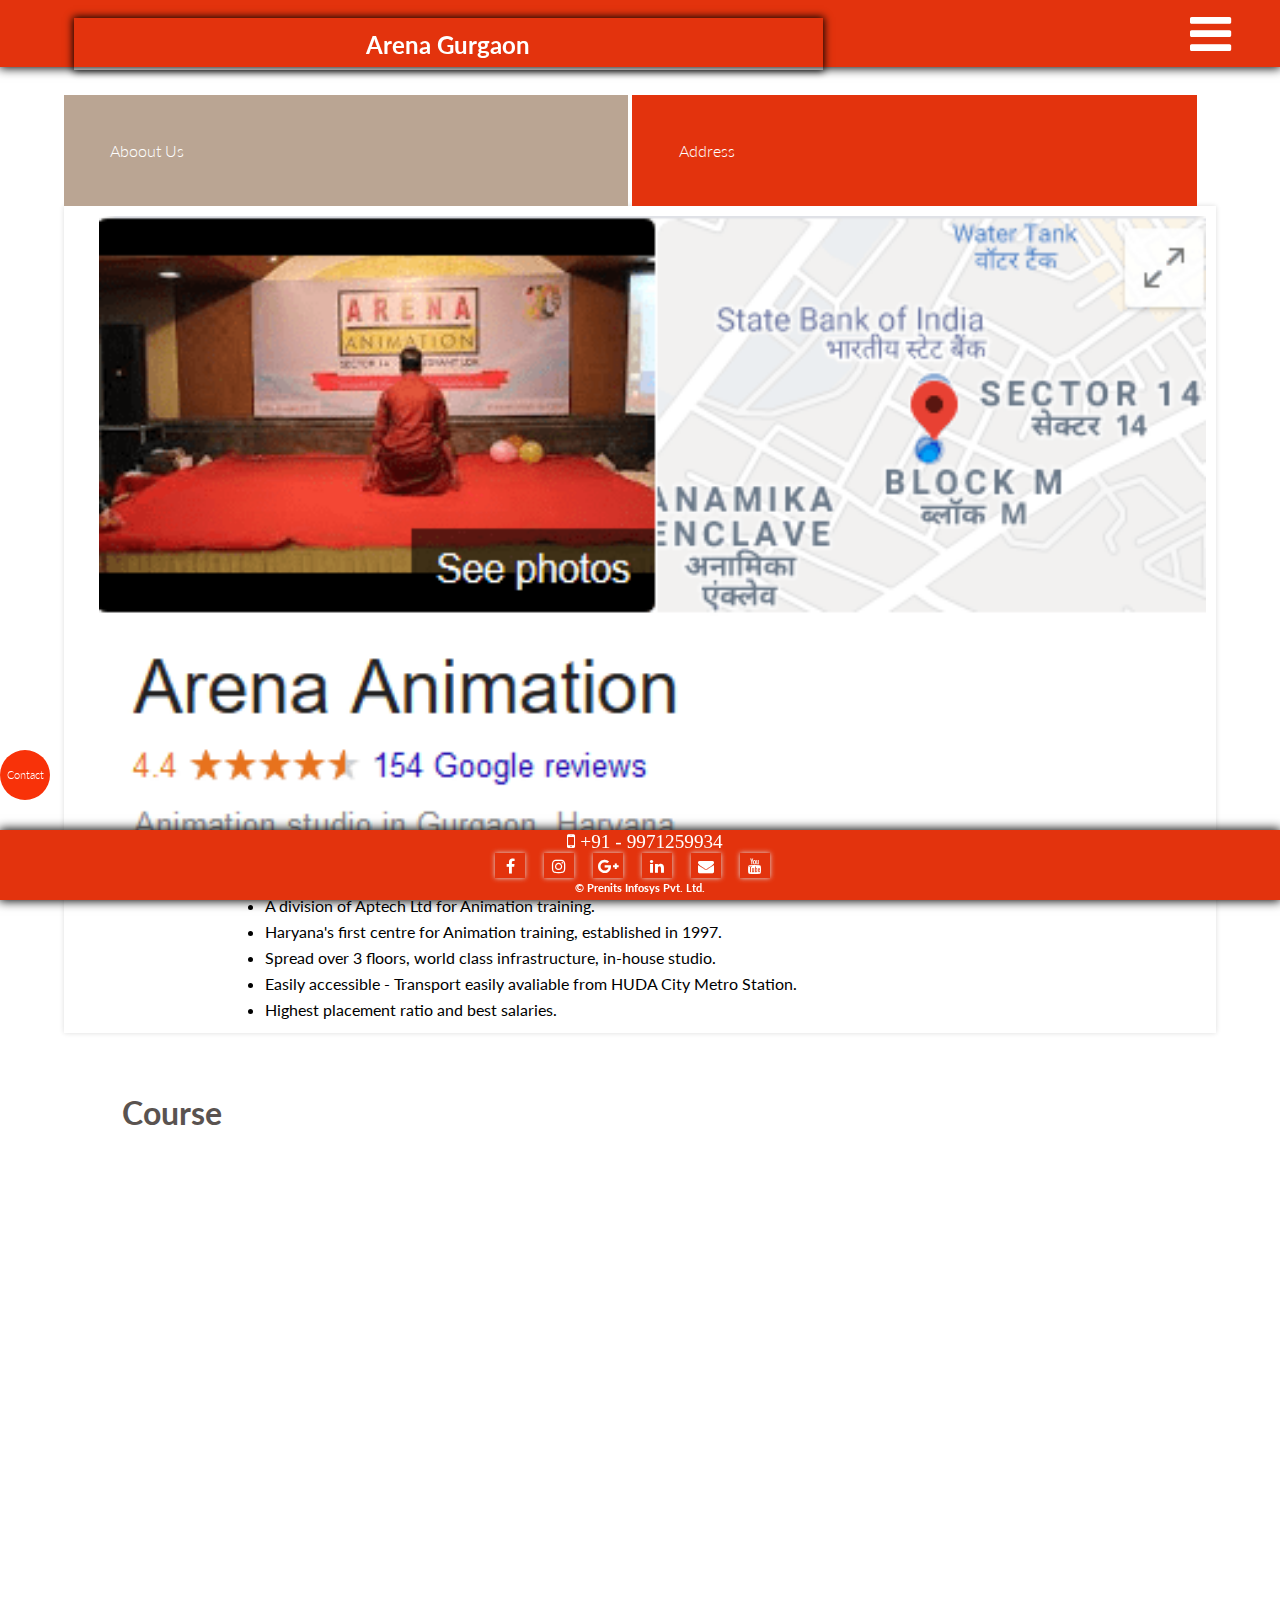
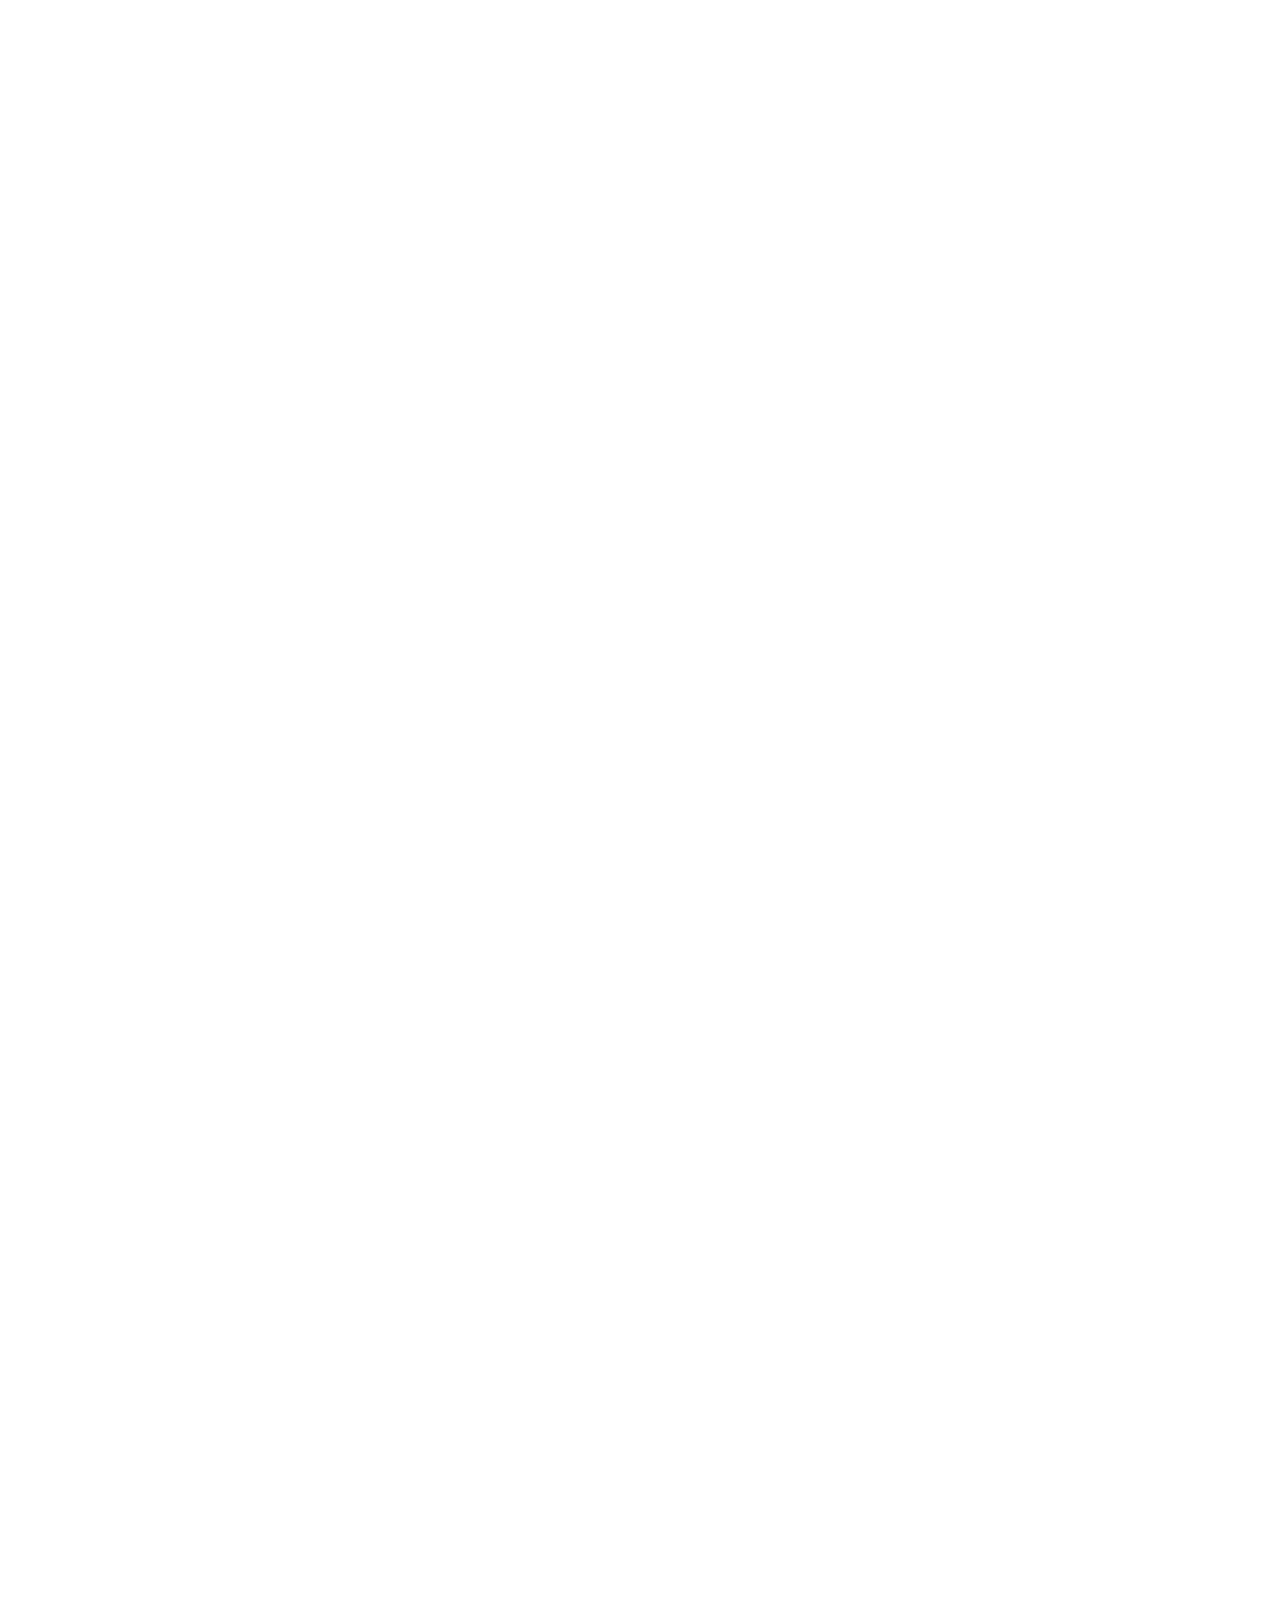
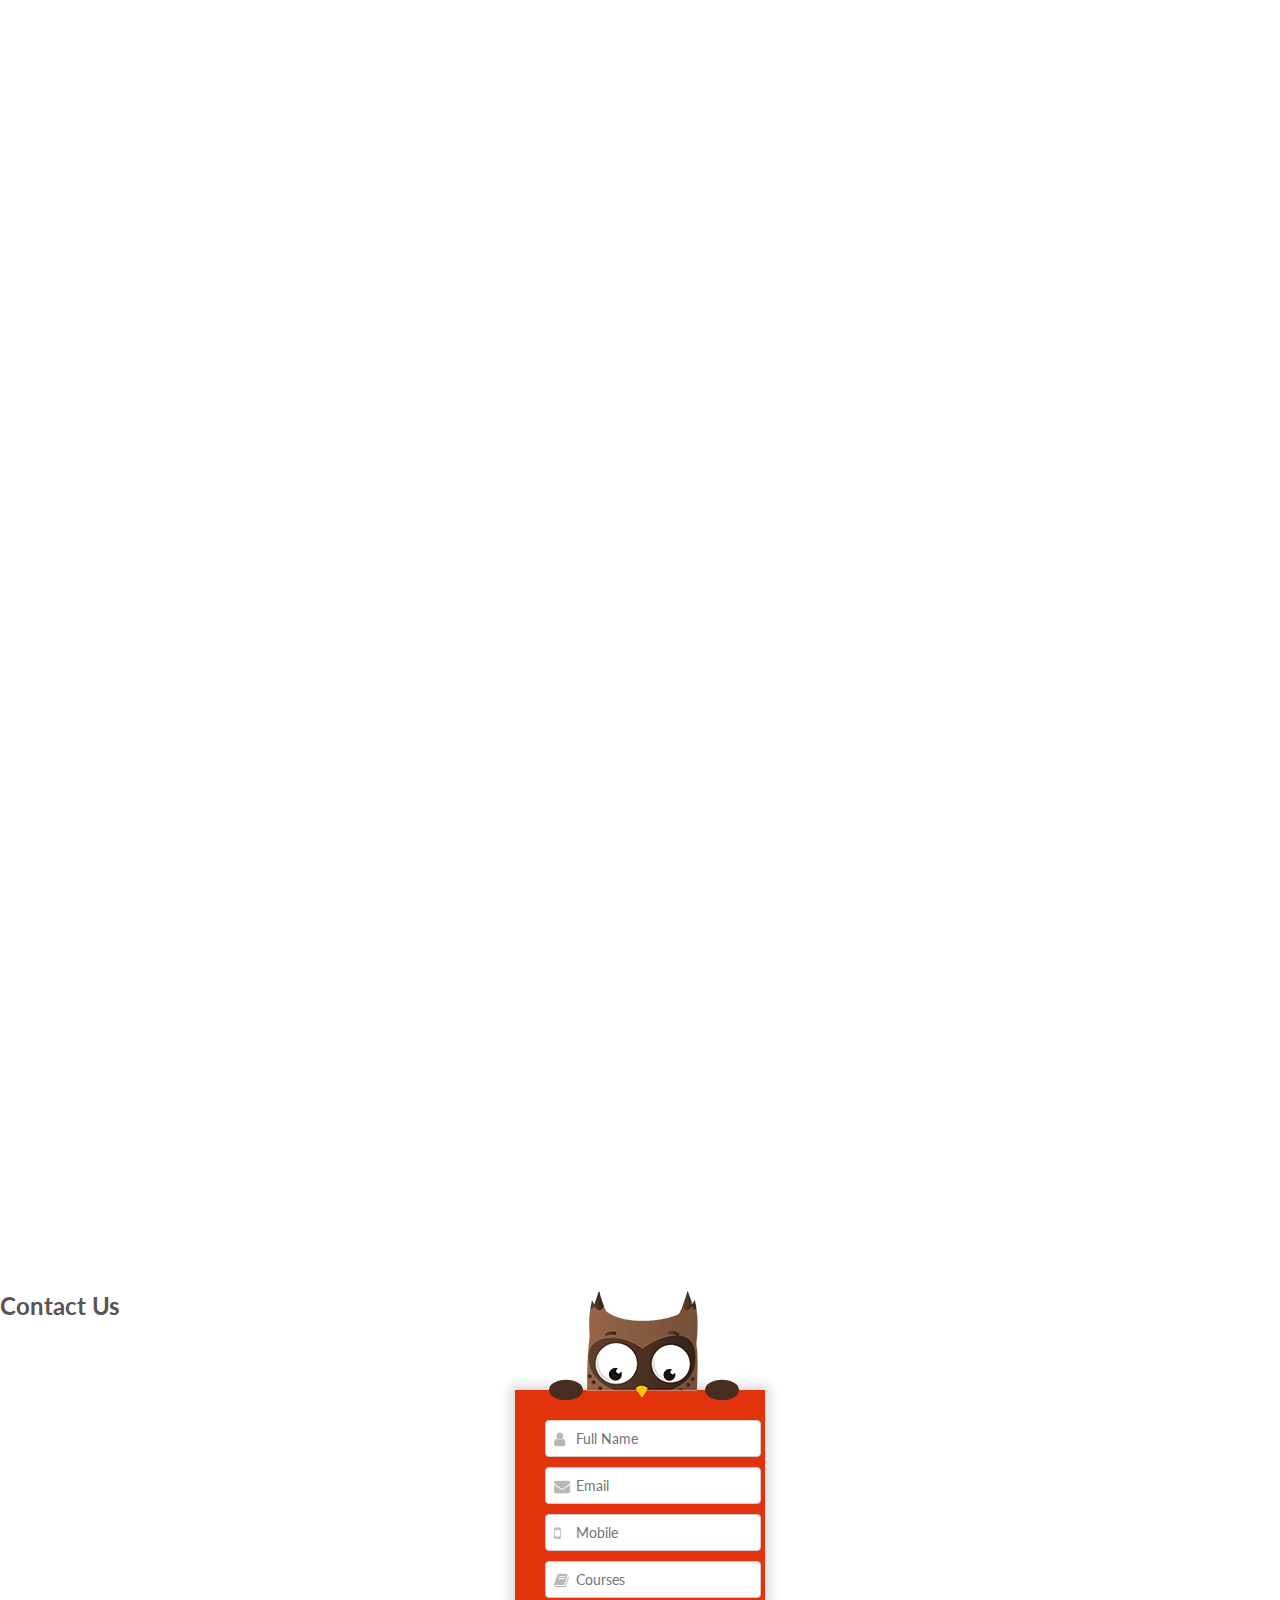
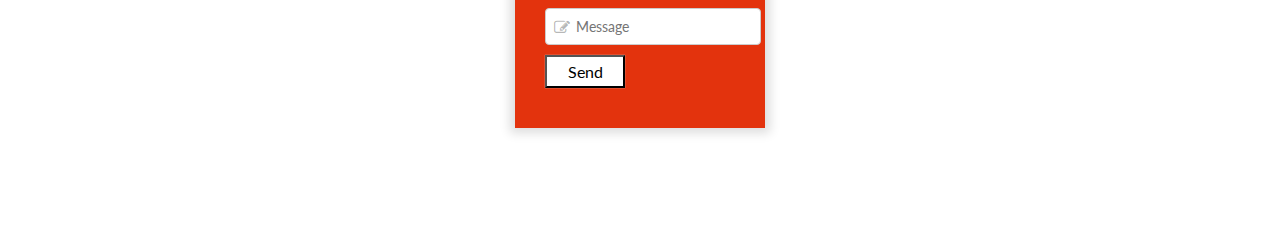
==== gurgaon.html @ 12fbbaf8 "Add website file" ====
<!DOCTYPE html>
<html lang="en" class="no-js">
	<head>
		<meta charset="UTF-8" />
		<meta http-equiv="X-UA-Compatible" content="IE=edge"> 
        <meta name="theme-color" content="f83209">
		<meta name="viewport" content="initial-scale=1.0, minimum-scale=1.0, maximum-scale=1.0, width=device-width, height=device-height, user-scalable=0 ,shrink-to-fit=no" />
<!--    <link rel="stylesheet" href="css/font-awesome.min.css" />-->
    
    <link href='https://fonts.googleapis.com/css?family=Roboto:100,300' rel='stylesheet' type='text/css'> 
		<title>Sector 14 - Arena Animation</title>
		<meta name="description" content="Arena Gurgaon and Sohna Road, prides itself on the quality and ratio of placements its students have achieved over the last 21 years."/>
		<meta name="keywords" content="3d animation courses Gurgaon, web designing institute, 3d animation, filmmaking, animation, web &amp; graphic designing, animation course institute in Gurgaon, Arena centres,animation gurgaon course, Web App" />
		<meta name="author" content="Arena Animation Gurgaon" />
		<link rel="shortcut icon" href="images/new-logo.jpg">
		<link rel="stylesheet" type="text/css" href="css/normalize.css" />
		<link rel="stylesheet" type="text/css" href="css/mob-component.css" />
    <link href="css/aos.css" rel="stylesheet">
    <link rel="stylesheet" href="css/mob-style.css" />
    <link rel="stylesheet" href="css/mob-swiper.min.css">
		<!-- csstransforms3d-shiv-cssclasses-prefixed-teststyles-testprop-testallprops-prefixes-domprefixes-load --> 
		<script async src="js/modernizr.custom.25376.js"></script>
<!-- Global site tag (gtag.js) - Google Analytics -->
<script async src="https://www.googletagmanager.com/gtag/js?id=UA-45527570-1"></script>
<script>
  window.dataLayer = window.dataLayer || [];
  function gtag(){dataLayer.push(arguments);}
  gtag('js', new Date());

  gtag('config', 'UA-45527570-1');
</script>


    </head>
	<body>
		<div id="perspective" class="perspective effect-moveleft">
			<div class="container">
				<div class="wrapper"><!-- wrapper needed for scroll -->				
					<div class="main clearfix">
<header style="background-color: #e3330d;">
    <div class="mltr">
        <div id="arena-logo">
            <!-- <img src="images/new-logo.jpg" alt="" /> -->
            <h2 onclick="window.location='index.html';">Arena Gurgaon</h2>
        </div>
        <div id="header-menu"><i class="fa fa-bars fa-3x" id="showMenu"></i></div>
    </div>
</header>
<br/> 
<br/> 
<br/> 
<br/> 
<br/> 
                      
<div class="mltr">
<input type="radio" name="tabs" id="about" checked />
<input type="radio" name="tabs" id="address" />
    
<label for="about" class="tabs-label" id="lbla">Aboout Us</label>
<label for="address" class="tabs-label" id="lbladd">Address</label>

<div class="tab-contents1">
        <figure>
            <img src="images/arena-14.png" alt="arena-14.png" />
        </figure>
        <h3>About us</h3>
        <ul style="margin-left: 15%; line-height: 26px;">
            <li>A division of Aptech Ltd for Animation training.</li>
            <li>Haryana's first centre for Animation training, established in 1997.</li>
            <li>Spread over 3 floors, world class infrastructure, in-house studio.</li>
            <li>Easily accessible - Transport easily avaliable from HUDA City Metro Station.</li>
            <li>Highest placement ratio and best salaries.</li>
        </ul>  
    <!-- <br/><br/><br/><br/><br/><br/><br/><br/><br/><br/><br/><br/> -->
</div>
<div class="tab-contents2">
      <p>M25, old dlf colony, sector 14, near by State Bank, Gurgaon - 122001</p><br/>
         <h3><a href="tel:9971259934"><i class="fa fa-mobile"> 8800538662, 9971259934</i></a><br/><br/>
    <a href="tel:01242303883"><i class="fa fa-phone"> 0124 - 2303883</i></a></h3><br/>
         <h3 style="font-size: 1em;"><a href="mailto:info@arenagurgaon.com"><i class="fa fa-envelope"></i>   info@arenagurgaon.com</a><br/><br/>
         <a href="mailto:gurgaon.arena@gmail.com"><i class="fa fa-envelope"></i>   gurgaon.arena@gmail.com</a>
         </h3><br/><br/>
        <figure>
            <img src="images/arena-14.png" alt="arena-14.png" />
        </figure>
    <!-- <br/><br/><br/><br/><br/><br/><br/><br/><br/><br/><br/><br/> -->
</div>
</div>
<br/><br/>
<div id="course" >
  <div class="mltr">
    <div class="mltr">
      <h1>Course</h1>
      
      <div class="course-box boxs" data-aos="fade-up">
        <div class="bbox">
            <span></span>
            <span></span>
            <span></span>
            <span></span>
          </div> <!-- Border Box -->
        <div class="mltr">
          <h2>Animation</h2><br/>
          <div class="swiper-container">
            <div class="swiper-wrapper">
              <div class="swiper-slide">
                <div class="course-box-content">
                  <img src="images/graphics&animation.gif" alt="graphics&animation.gif" />
                  
                </div>
              </div>
              <div class="swiper-slide">
                <div class="course-box-content">
                    <div class="sketchfab-embed-wrapper"><iframe width="100%" src="https://sketchfab.com/models/38f4adcb716b421a8beb3cd7192b92e9/embed" frameborder="0" allow="autoplay; fullscreen; vr" mozallowfullscreen="true" webkitallowfullscreen="true"></iframe>
                    </div>
                </div>
              </div>
              <div class="swiper-slide">
                <div class="course-box-content">
                    <iframe width="100%" src="https://www.youtube.com/embed/10PCzlbORN8" frameborder="0" allow="accelerometer; autoplay; encrypted-media; gyroscope; picture-in-picture" allowfullscreen></iframe>
                </div>
              </div>
              <div class="swiper-slide">
                <div class="course-box-content">
                    <iframe width="100%" src="https://www.youtube.com/embed/sdq_64NvoMo" frameborder="0" allow="accelerometer; autoplay; encrypted-media; gyroscope; picture-in-picture" allowfullscreen></iframe>
                </div>
              </div>
              <div class="swiper-slide">
                <div class="course-box-content">
                  <img src="images/3d1.png" alt="3d1.png" />
                </div>
              </div>
            </div>
            <!-- Add Pagination -->
            <div class="swiper-pagination"></div>
        </div>
        <p>These courses are for students who wish to enter the Animation industry, and for working people who want to change their field of work or to do better within the Animation industry.</p><br/><br/>
          <a href="http://arenagurgaon.com/best-animation-training-in-gurgaon/">Visit: Animation Prime</a><br/>
          <a href="http://arenagurgaon.com/best-animation-film-design-training-in-gurgaon/">Visit: Animation Film Design (AFD)</a>
        </div>
    </div> <!-- Course Box -->
      <div class="course-box boxs btn-1" data-aos="fade-up">

        <div class="mltr">
          <h2>VFX</h2><br/>          
          <div class="swiper-container">
            <div class="swiper-wrapper">
              <div class="swiper-slide">
                <div class="course-box-content">
                  <img src="images/vfx.gif" alt="vfx.gif" />
                  <p>Create high-quality visual effects (VFX) for films, TV, advertisements & games, with Arena VFX Pro.</p><br/>
                </div>
              </div>
              <div class="swiper-slide">
                <div class="course-box-content">
                    <iframe width="100%" src="https://www.youtube.com/embed/rLXf7DaAPDw" frameborder="0" allow="accelerometer; autoplay; encrypted-media; gyroscope; picture-in-picture" allowfullscreen></iframe>
                </div>
              </div>
              <div class="swiper-slide">
                <div class="course-box-content">
                    <iframe width="100%" src="https://www.youtube.com/embed/wu8YYJFZ7f4" frameborder="0" allow="accelerometer; autoplay; encrypted-media; gyroscope; picture-in-picture" allowfullscreen></iframe>
                </div>
              </div>
              <div class="swiper-slide">
                <div class="course-box-content">
                    <iframe width="100%" src="https://www.youtube.com/embed/i8nRWr1Sj4s" frameborder="0" allow="accelerometer; autoplay; encrypted-media; gyroscope; picture-in-picture" allowfullscreen></iframe>
                </div>
              </div>
              <div class="swiper-slide">
                <div class="course-box-content">
                  <img src="images/3d1.png" alt="3d1.png" />
                </div>
              </div>
            </div>
            <!-- Add Pagination -->
            <div class="swiper-pagination"></div>
        </div>
          <a href="http://arenagurgaon.com/best-vfx-training-in-gurgaon/">Visit: VFX Prime</a><br/>
          <a href="http://arenagurgaon.com/best-vfx-film-making-training-in-gurgaon/">Visit: VFX Film Making</a>
        </div>
      </div>
      <div class="course-box boxs" data-aos="fade-up">
        <div class="mltr">
          <h2>Graphics &amp; GWDD</h2><br/>
          <div class="swiper-container">
            <div class="swiper-wrapper">
              <div class="swiper-slide">
                <div class="course-box-content">
                  <img src="images/ui&ux.gif" alt="ui&ux.gif" />
                  <p>Become skilled at using Adobe Photoshop, CorelDraw, HTML5, CSS3, Dreamweaver & more! Build a career in web designing, graphics, or print & publishing.</p><br/>
                </div>
              </div>
              <div class="swiper-slide">
                <div class="course-box-content">
                    <iframe width="100%" src="https://www.youtube.com/embed/xdEb_F1L6TI" frameborder="0" allow="accelerometer; autoplay; encrypted-media; gyroscope; picture-in-picture" allowfullscreen></iframe>
                </div>
              </div>
              <div class="swiper-slide">
                <div class="course-box-content">
                    <iframe width="100%" src="https://www.youtube.com/embed/pBPMOHRwcGM" frameborder="0" allow="accelerometer; autoplay; encrypted-media; gyroscope; picture-in-picture" allowfullscreen></iframe>
                </div>
              </div>
            </div>
            <!-- Add Pagination -->
            <div class="swiper-pagination"></div>
        </div>
          <a href="http://arenagurgaon.com/best-web-design-development-training-in-gurgaon/">Visit: Graphics, Web Design & Development (GWDD)</a><br/>
          <a href="http://arenagurgaon.com/best-web-design-training-in-gurgaon/">Visit: Web design (WD)</a><br/>
          <a href="http://arenagurgaon.com/best-graphics-design-training-in-gurgaon/">Visit: Print & Publishing (PP)</a>
        </div>
      </div>
      <div class="course-box boxs" data-aos="fade-up">
        <div class="mltr">
          <h2>Digital Advertising</h2><br/>
          <img src="images/Digitial-marketing.gif" alt="Digitial-marketing.gif" />
          <p>We live in the digital age - when everything from shoes to books to banking is available online. We can access products, services & information from our computer or our tablet or even our mobile phone.</p><br/>
          <a href="http://arenagurgaon.com/best-digital-market-training-in-gurgaon/">Visit: Digital Advertising Design & Marketing</a>
        </div>
      </div>
    </div>
  </div>
</div>
<div id="placement" data-aos="fade-left" >
  <div class="mltr boxs">
    <div class="mltr">
      <h1>Placement</h1>
      <div class="swiper-container2">
    <div class="swiper-wrapper">
      <div class="swiper-slide" style="background-image:url('images/testo1.jpg')"></div>
      <div class="swiper-slide" style="background-image:url('images/testo2.jpg')"></div>
      <div class="swiper-slide" style="background-image:url('images/testo3.jpg')"></div>
      <div class="swiper-slide" style="background-image:url('images/testo4.jpg')"></div>
      <div class="swiper-slide" style="background-image:url('images/testo5.jpg')"></div>
      <div class="swiper-slide" style="background-image:url('images/testo6.jpg')"></div>
      <div class="swiper-slide" style="background-image:url('images/testo7.jpg')"></div>
      <div class="swiper-slide" style="background-image:url('images/testo8.jpg')"></div>
    </div>
    <!-- Add Pagination -->
    <div class="swiper-pagination"></div>
</div>
    </div>
  </div>
</div>
<br/><br/><br/><br/>
<div id="contact2">
    <h2><span style="float: left; ">Contact Us</span> </h2>
    <div class="owl">
    <div class="hand"></div>
    <div class="hand hand-r"></div>
    <div class="arms">
      <div class="arm"></div>
      <div class="arm arm-r"></div>
    </div>
    </div>
    <div class="form" style="background-color: #e3330d;">
    <div class="control">
      <label for="con-fullname" class="fa fa-user"></label>
      <input id="con-fullname" placeholder="Full Name" type="text"></input>
    </div>
    <div class="control">
      <label for="con-email" class="fa fa-envelope"></label>
      <input id="con-email" placeholder="Email" type="email"></input>
    </div>
    <div class="control">
      <label for="con-mobile" class="fa fa-mobile"></label>
      <input id="con-mobile" placeholder="Mobile" type="text"></input>
    </div>                    
    <div class="control">
      <label for="con-course" class="fa fa-book"></label>
      <input id="con-course" placeholder="Courses" type="text"></input>
    </div>
    <div class="control">
      <label for="con-message" class="fa fa-edit"></label>
      <input id="con-message" style="resize: vertical;" placeholder="Message" type="text"></input>
    </div>
    <div class="control">
    <button class="btn-default send" type="submit" style="margin: 0 auto;">Send</button>
    <div id="msg"></div>
    </div>
    </div>
</div>
<br/><br/><br/><br/><br/><br/>
<div id='c'>
    <span onclick="showContact();ga('send', {
  hitType: 'event',
  eventCategory: 'Contact',
  eventAction: 'Me',
  eventLabel: 'Campaign'
});
">
        <div class='s'>Contact</div></span>
</div>
<div id="contact">
    <h2><span style="float: left; ">Contact Us</span> <span style="float: right; cursor: pointer;" onclick="hideContact()"><i class="fa fa-close fa-2x"></i></span></h2>
    <div class="owl">
    <div class="hand"></div>
    <div class="hand hand-r"></div>
    <div class="arms">
      <div class="arm"></div>
      <div class="arm arm-r"></div>
    </div>
    </div>
    <div class="form" style="background-color: #e3330d;">
    <div class="control">
      <label for="con-fullname" class="fa fa-user"></label>
      <input id="con-fullname" placeholder="Full Name" type="text"></input>
    </div>
    <div class="control">
      <label for="con-email" class="fa fa-envelope"></label>
      <input id="con-email" placeholder="Email" type="email"></input>
    </div>
    <div class="control">
      <label for="con-mobile" class="fa fa-mobile"></label>
      <input id="con-mobile" placeholder="Mobile" type="text"></input>
    </div>                    
    <div class="control">
      <label for="con-course" class="fa fa-book"></label>
      <input id="con-course" placeholder="Courses" type="text"></input>
    </div>
    <div class="control">
      <label for="con-message" class="fa fa-edit"></label>
      <input id="con-message" style="resize: vertical;" placeholder="Message" type="text"></input>
    </div>
    <div class="control">
    <button class="btn-default send" type="submit">Send</button>
    <button type="button" class="btn-default" onclick="hideContact()">Close</button>
    <div id="msg"></div>
    </div>
    </div>
</div>
<footer style="background-color: #e3330d;">
    <div id="call-option">
        <a href="tel:9971259934"><i class="fa fa-mobile"> +91 - 9971259934</i></a>
    </div>
    <div id="social-icon">
        <a href="https://www.facebook.com/AnimationGurgaon" target="_blank"><i class="fa fa-facebook"></i></a>
        <a href="https://www.instagram.com/arenagurgaon" target="_blank"><i class="fa fa-instagram"></i></a>
        <a href="https://plus.google.com/u/1/109943703995504146898" target="_blank"><i class="fa fa-google-plus"></i></a>
        <a href="https://www.linkedin.com/in/niteshjawarani" target="_blank"><i class="fa fa-linkedin"></i></a>
        <a href="gurgaon.arena@gmail.com" target="_blank"><i class="fa fa-envelope"></i></a>
        <a href="https://www.youtube.com/channel/UCqSgS1I1DdBu__lca2nUGsQ" target="_blank"><i class="fa fa-youtube"></i></a>
    </div>
    <h6>&copy; Prenits Infosys Pvt. Ltd.</h6>
</footer>
					</div><!-- /main -->
				</div><!-- wrapper -->
			</div><!-- /container -->
			<nav class="outer-nav right vertical">
        <a href="#about" class="icon-home">About Us</a>
				<a href="#course" class="icon-home">Course</a>
				<a href="#placement" class="icon-news">Placement</a>
				<a href="#contact" class="icon-image">Contact</a>
			</nav>
		</div><!-- /perspective -->
<!-- 
Make JavaScript Asynchronous
By default JavaScript blocks DOM construction and thus delays the time to first render. To prevent JavaScript from blocking the parser we recommend using the HTML async attribute on external scripts. For example:

<script async src="my.js"></script> -->


        <script  src='js/jquery.min.js'></script>
            <script  src="js/swiper.min.js"></script>
		<script  src="js/mob-classie.js"></script>
		<script  src="js/mob-menu.js"></script>
		<script  src="js/mob-section.js"></script>
		<!-- <script  src="js/own-index.js"></script> -->
        <script>
            function showContact() {
                document.getElementById("contact").style = "display: block;"; 
                // document.getElementById("placeholderLandScap").style = "display: none;"; 
            }
            function hideContact() {            
                document.getElementById("contact").style = "display: none;"; 
            }
        </script>
<script>
var stylesheet = document.createElement('link');
var stylesheet2 = document.createElement('link');
stylesheet.href = 'css/font-awesome.min.css';
stylesheet.rel = 'stylesheet';
stylesheet.type = 'text/css';
// temporarily set media to something inapplicable to ensure it'll fetch without blocking render
stylesheet.media = 'only x';
// set the media back when the stylesheet loads
stylesheet.onload = function() {stylesheet.media = 'all'}
document.getElementsByTagName('head')[0].appendChild(stylesheet);

stylesheet2.href = 'css/mob-swiper.min.css';
stylesheet2.rel = 'stylesheet';
stylesheet2.type = 'text/css';
// temporarily set media to something inapplicable to ensure it'll fetch without blocking render
stylesheet2.media = 'only x';
// set the media back when the stylesheet loads
stylesheet2.onload = function() {stylesheet2.media = 'all'}
document.getElementsByTagName('head')[0].appendChild(stylesheet2);
</script>
<script>
  var mySwiper = new Swiper ('.swiper-container', {
    // Optional parameters
    direction: 'horizontal',
    loop: true,

    // If we need pagination
    pagination: {
      el: '.swiper-pagination',
    },

    // Navigation arrows
    navigation: {
      nextEl: '.swiper-button-next',
      prevEl: '.swiper-button-prev',
    },

    // And if we need scrollbar
    scrollbar: {
      el: '.swiper-scrollbar',
    },
    autoplay: { delay: 5000 },
  });
 $(document).ready(function () {
    //initialize swiper when document ready
    var mySwiper = new Swiper ('.swiper-container', {
      // Optional parameters
      direction: 'horizontal',
      loop: true
    })
  });
  </script>
<script>
    var swiper = new Swiper('.swiper-container2', {
      effect: 'coverflow',
      grabCursor: true,
      centeredSlides: true,
      slidesPerView: 'auto',
      coverflowEffect: {
        rotate: 50,
        stretch: 0,
        depth: 100,
        modifier: 1,
        slideShadows : true,
      },
      pagination: {
        el: '.swiper-pagination',
      },
    });
  </script>

<script>

    var timedelay = 1;
    function delayCheck()
    {
      if(timedelay == 5)
      {
        $('#c, footer').css("opacity","0");
        timedelay = 1;
      }
      timedelay = timedelay+1;
    }

    $(document).scroll(function() {
    $('#c, footer').css("opacity","1");
      timedelay = 1;
      clearInterval(_delay);
      _delay = setInterval(delayCheck, 500);
    });
    $(document).mousemove(function() {
    $('#c, footer').css("opacity","1");
      timedelay = 1;
      clearInterval(_delay);
      _delay = setInterval(delayCheck, 500);
    });
    // page loads starts delay timer
    _delay = setInterval(delayCheck, 500)

    </script>
    <script src="js/aos.js"></script>
    <script>
  AOS.init();
</script>

<script>
  $(document).ready(function() {
    $(".send").click(function() {
      var ac = "fullnm=" + $("#con-fullname").val() + "&email=" + $("#con-email").val()+ "&mobile=" + $("#con-mobile").val() + "&course=" + $("#con-course").val() + "&message=" + $("#con-message").val();
      $.ajax({
        type: "post",
        url: "sendEmail.php",
        dataType: "text",
        data: ac,
        beforeSend: function() {
          $("#msg").html('<strong>Sending message</strong>, please wait !');
        },
        success: function(data) {
          if (data == 1) {
            $("#msg").html('<strong>Message send Successfull</strong>, and we will contact to you, ASAP.');
          } else {
            $("#msg").html('<strong>Message send Failed</strong>, please check Email ID or Net Connection.');
          }
        }
      });
    });
 //    $("a[href^='#']").click(function() {
	// 	event.preventDefault();
 //        var target = this.hash;
 //        $('html, body').stop().animate({
 //            'scrollTop': $(target).offset().top - 100
 //        }, 500);

	// });
  });
</script>
<script type='text/javascript' data-cfasync='false'>window.purechatApi = { l: [], t: [], on: function () { this.l.push(arguments); } }; (function () { var done = false; var script = document.createElement('script'); script.async = true; script.type = 'text/javascript'; script.src = 'https://app.purechat.com/VisitorWidget/WidgetScript'; document.getElementsByTagName('HEAD').item(0).appendChild(script); script.onreadystatechange = script.onload = function (e) { if (!done && (!this.readyState || this.readyState == 'loaded' || this.readyState == 'complete')) { var w = new PCWidget({c: 'f897b5e9-f92b-4bfb-98dc-9a274e1ccba1', f: true }); done = true; } }; })();</script>
	</body>
</html>
---- css/mob-component.css ----
@import url(http://fonts.googleapis.com/css?family=Lato:300,400,700);
@font-face {
	font-weight: normal;
	font-style: normal;
	font-family: 'codropsicons';
	src:url('../fonts/codropsicons/codropsicons.eot');
	src:url('../fonts/codropsicons/codropsicons.eot?#iefix') format('embedded-opentype'),
		url('../fonts/codropsicons/codropsicons.woff') format('woff'),
		url('../fonts/codropsicons/codropsicons.ttf') format('truetype'),
		url('../fonts/codropsicons/codropsicons.svg#codropsicons') format('svg');
}

*, *:after, *:before { -webkit-box-sizing: border-box; -moz-box-sizing: border-box; box-sizing: border-box; }

body {
	background: #ddd;
	color: #5a5350;
	font-weight: 300;
	font-family: 'Lato', Calibri, Arial, sans-serif;
	overflow-y: scroll;
	overflow-x: hidden;
}

a {
	text-decoration: none;
	color: #000;
	outline: none;
}

a:hover, a:focus {
	color: #e86a32;
	outline: none;
}

/* Clearfix hack by Nicolas Gallagher: http://nicolasgallagher.com/micro-clearfix-hack/ */
.clearfix:before,
.clearfix:after {
	display: table;
	content: " ";
}

.clearfix:after {
	clear: both;
}
@font-face {
	font-family: 'typicons';
	src:url('../fonts/typicons/typicons.eot');
	src:url('../fonts/typicons/typicons.eot?#iefix') format('embedded-opentype'),
		url('../fonts/typicons/typicons.ttf') format('truetype'),
		url('../fonts/typicons/typicons.woff') format('woff'),
		url('../fonts/typicons/typicons.svg#typicons') format('svg');
	font-weight: normal;
	font-style: normal;
}

html, body, .perspective {
	width: 100%;
	height: 100%;
}

.perspective {
	background: #aaa;
	position: relative;
}

.container {
	background: #fff;
	min-height: 100%;
	position: relative;
	outline: 1px solid rgba(0,0,0,0);
	z-index: 10;
	 /* reset transforms (Chrome bug) */
}

.container::after {
	content: '';
	position: absolute;
	top: 0;
	left: 0;
	width: 100%;
	height: 0px;
	opacity: 0;
	background: rgba(0,0,0,0.2);
	/* the transition delay of the height needs to be synced with the container transition time */
	-webkit-transition: opacity 0.4s, height 0s 0.4s;
	transition: opacity 0.4s, height 0s 0.4s;
}

.wrapper {
	position: relative;
}

.component {
	margin: 0 auto;
	width: 60%;
	text-align: justify;
	font-size: 1.5em;
}

/* Modal view */
.perspective.modalview {
	position: fixed;
	-webkit-perspective: 1500px;
	perspective: 1500px;
}

.modalview .container {
	position: absolute;
	overflow: hidden;
	width: 100%;
	height: 100%;
	cursor: pointer;
	-webkit-backface-visibility: hidden;
	backface-visibility: hidden;
}

.modalview .wrapper {
	-webkit-transform: translateZ(-1px); /* solves a rendering bug in Chrome on Windows */
}

.animate .container::after {
	opacity: 1;
	height: 101%;
	-webkit-transition: opacity 0.3s;
	transition: opacity 0.3s;
}

/* Outer Nav */
.outer-nav {
	position: absolute;
	height: auto;
	font-size: 2em;
}

.outer-nav.vertical {
	top: 50%;
	-webkit-transform: translateY(-50%);
	transform: translateY(-50%);
	-webkit-transform-style: preserve-3d;
	transform-style: preserve-3d;
}

.outer-nav.horizontal {
	left: 50%;
	width: 75%;
	max-width: 1000px;
	text-align: center;
	-webkit-transform: translateX(-50%);
	transform: translateX(-50%);
}

.outer-nav.left {
	left: 25%;
}

.outer-nav.right {
	right: 25%;
}

.outer-nav.top {
	top: 25%;
}

.outer-nav.bottom {
	bottom: 25%;
}

.outer-nav a {
	display: inline-block;
	white-space: nowrap;
	font-weight: 300;
	margin: 0 0 30px 0;
	color: #fff;
	-webkit-transition: color 0.3s;
	transition: color 0.3s;
	-webkit-transform-style: preserve-3d;
	transform-style: preserve-3d;
}

.outer-nav a:hover {
	color: #ffdccd;
}

.outer-nav.vertical a {
	display: block;
}

.outer-nav.horizontal a {
	margin: 15px 20px;
}

.outer-nav a::before {
	display: inline-block;
	font-family: 'typicons';
	speak: none;
	font-style: normal;
	font-weight: normal;
	font-variant: normal;
	text-transform: none;
	line-height: 1;
	margin-right: 10px;
	-webkit-font-smoothing: antialiased;
	-moz-osx-font-smoothing: grayscale;
	-webkit-backface-visibility: hidden;
	backface-visibility: hidden;
}

.icon-news::before { content: "\e600" }
.icon-home::before { content: "\e601" }
.icon-image::before { content: "\e602" }
.icon-upload::before { content: "\e603" }
.icon-star::before { content: "\e604" }
.icon-mail::before { content: "\e605" }
.icon-lock::before { content: "\e606" }
.icon-chart-pie::before { content: "\e607" }
.icon-facebook::before { content: "\f09a" }

/* Individual Effects */

/* Effect airbnb */
.effect-airbnb {
	background: #b8b6b4;
}

.effect-airbnb .container {
	-webkit-transition: -webkit-transform 0.4s;
	transition: transform 0.4s;
	-webkit-transform-origin: 50% 50%;
	transform-origin: 50% 50%;
}

.effect-airbnb.animate .container {
	-webkit-transform: translateZ(-1500px) translateX(100%) rotateY(-45deg);
	transform: translateZ(-1500px) translateX(100%) rotateY(-45deg);
}

.no-csstransforms3d .effect-airbnb.animate .container {
	left: 75%;
}

.effect-airbnb .outer-nav a {
	opacity: 0;
	-webkit-transform: translateX(-150px);
	transform: translateX(-150px);
	-webkit-transition: -webkit-transform 0.4s, opacity 0.4s;
	transition: transform 0.4s, opacity 0.4s;
}

.effect-airbnb.animate .outer-nav a {
	opacity: 1;
	-webkit-transform: translateX(0);
	transform: translateX(0);
}

.effect-airbnb.animate .outer-nav a:nth-child(2) {
	-webkit-transition-delay: 0.04s;
	transition-delay: 0.04s;
}

.effect-airbnb.animate .outer-nav a:nth-child(3) {
	-webkit-transition-delay: 0.08s;
	transition-delay: 0.08s;
}

.effect-airbnb.animate .outer-nav a:nth-child(4) {
	-webkit-transition-delay: 0.12s;
	transition-delay: 0.12s;
}

.effect-airbnb.animate .outer-nav a:nth-child(5) {
	-webkit-transition-delay: 0.16s;
	transition-delay: 0.16s;
}

.effect-airbnb.animate .outer-nav a:nth-child(6) {
	-webkit-transition-delay: 0.2s;
	transition-delay: 0.2s;
}

.effect-airbnb.animate .outer-nav a:nth-child(7) {
	-webkit-transition-delay: 0.24s;
	transition-delay: 0.24s;
}

/* Effect Move Left */
.effect-moveleft {
	background: #f4f3f1;
}

.effect-moveleft .container {
	-webkit-transition: -webkit-transform 0.4s;
	transition: transform 0.4s;
	-webkit-transform-origin: 50% 50%;
	transform-origin: 50% 50%;
}

.effect-moveleft .container::after {
	background: rgba(255,255,255,0.6);
}

.effect-moveleft.animate .container {
	-webkit-transform: translateX(-50%) rotateY(45deg) translateZ(-50px);
	transform: translateX(-50%) rotateY(45deg) translateZ(-50px);
}

.no-csstransforms3d .effect-moveleft.animate .container {
	left: -75%;
}

.effect-moveleft .outer-nav a {
	color: #e86a32;
	opacity: 0;
	-webkit-transform: translateX(100px) translateZ(-1000px);
	transform: translateX(100px) translateZ(-1000px);
	-webkit-transition: -webkit-transform 0.4s, opacity 0.4s;
	transition: transform 0.4s, opacity 0.4s;
}

.effect-moveleft .outer-nav a:hover {
	color: #333;
}

.effect-moveleft.animate .outer-nav a {
	opacity: 1;
	-webkit-transform: translateX(0) translateZ(0);
	transform: translateX(0) translateZ(0);
}

.effect-moveleft.animate .outer-nav a:nth-child(2) {
	-webkit-transition-delay: 0.04s;
	transition-delay: 0.04s;
}

.effect-moveleft.animate .outer-nav a:nth-child(3) {
	-webkit-transition-delay: 0.08s;
	transition-delay: 0.08s;
}

.effect-moveleft.animate .outer-nav a:nth-child(4) {
	-webkit-transition-delay: 0.12s;
	transition-delay: 0.12s;
}

.effect-moveleft.animate .outer-nav a:nth-child(5) {
	-webkit-transition-delay: 0.16s;
	transition-delay: 0.16s;
}

.effect-moveleft.animate .outer-nav a:nth-child(6) {
	-webkit-transition-delay: 0.2s;
	transition-delay: 0.2s;
}

.effect-moveleft.animate .outer-nav a:nth-child(7) {
	-webkit-transition-delay: 0.24s;
	transition-delay: 0.24s;
}

/* Effect Rotate Left */
.effect-rotateleft {
	background: #e96e4f;
}

.effect-rotateleft .container {
	-webkit-transition: -webkit-transform 0.4s;
	transition: transform 0.4s;
	-webkit-transform-origin: 0% 50%;
	transform-origin: 0% 50%;
}

.effect-rotateleft .container::after {
	background: rgba(255,255,255,0.6);
}

.effect-rotateleft.animate .container {
	-webkit-transform: translateZ(-1800px) translateX(-50%) rotateY(45deg);
	transform: translateZ(-1800px) translateX(-50%) rotateY(45deg);
}

.no-csstransforms3d .effect-rotateleft.animate .container {
	left: -75%;
}

.effect-rotateleft .outer-nav a {
	opacity: 0;
	-webkit-transform: translateX(350px) translateZ(-1000px);
	transform: translateX(350px) translateZ(-1000px);
	-webkit-transition: -webkit-transform 0.4s, opacity 0.4s;
	transition: transform 0.4s, opacity 0.4s;
}

.effect-rotateleft.animate .outer-nav a {
	opacity: 1;
	-webkit-transform: translateX(0) translateZ(0);
	transform: translateX(0) translateZ(0);
}

.effect-rotateleft.animate .outer-nav a:nth-child(2) {
	-webkit-transition-delay: 0.04s;
	transition-delay: 0.04s;
}

.effect-rotateleft.animate .outer-nav a:nth-child(3) {
	-webkit-transition-delay: 0.08s;
	transition-delay: 0.08s;
}

.effect-rotateleft.animate .outer-nav a:nth-child(4) {
	-webkit-transition-delay: 0.08s;
	transition-delay: 0.08s;
}

.effect-rotateleft.animate .outer-nav a:nth-child(5) {
	-webkit-transition-delay: 0.16s;
	transition-delay: 0.16s;
}

.effect-rotateleft.animate .outer-nav a:nth-child(6) {
	-webkit-transition-delay: 0.2s;
	transition-delay: 0.2s;
}

.effect-rotateleft.animate .outer-nav a:nth-child(7) {
	-webkit-transition-delay: 0.24s;
	transition-delay: 0.24s;
}

/* Effect Move Down */
.effect-movedown {
	background: #34495e;
}

.effect-movedown .container {
	-webkit-transition: -webkit-transform 0.4s;
	transition: transform 0.4s;
	-webkit-transform-origin: 50% 50%;
	transform-origin: 50% 50%;
}

.effect-movedown .container::after {
	background: rgba(52, 73, 94, 0.5);
}

.effect-movedown.animate .container {
	-webkit-transform: translateY(100%) translateZ(-1500px);
	transform: translateY(100%) translateZ(-1500px);
}

.no-csstransforms3d .effect-movedown.animate .container {
	top: 75%;
}

.effect-movedown .outer-nav a {
	opacity: 0;
	-webkit-transform: translateY(-20px);
	transform: translateY(-20px);
	-webkit-transition: -webkit-transform 0.4s, opacity 0.4s;
	transition: transform 0.4s, opacity 0.4s;
}

.effect-movedown .outer-nav a:hover {
	color: #ed8151;
}

.effect-movedown.animate .outer-nav a {
	opacity: 1;
	-webkit-transform: translateY(0);
	transform: translateY(0);
}

.effect-movedown.animate .outer-nav a:nth-child(2) {
	-webkit-transition-delay: 0.04s;
	transition-delay: 0.04s;
}

.effect-movedown.animate .outer-nav a:nth-child(3) {
	-webkit-transition-delay: 0.08s;
	transition-delay: 0.08s;
}

.effect-movedown.animate .outer-nav a:nth-child(4) {
	-webkit-transition-delay: 0.12s;
	transition-delay: 0.12s;
}

.effect-movedown.animate .outer-nav a:nth-child(5) {
	-webkit-transition-delay: 0.16s;
	transition-delay: 0.16s;
}

.effect-movedown.animate .outer-nav a:nth-child(6) {
	-webkit-transition-delay: 0.2s;
	transition-delay: 0.2s;
}

.effect-movedown.animate .outer-nav a:nth-child(7) {
	-webkit-transition-delay: 0.24s;
	transition-delay: 0.24s;
}

/* Effect Rotate Top */
.effect-rotatetop {
	background: #edcdbb;
}

.effect-rotatetop .container {
	-webkit-transition: -webkit-transform 0.4s;
	transition: transform 0.4s;
	-webkit-transform-origin: 50% 50%;
	transform-origin: 50% 50%;
}

.effect-rotatetop .container::after {
	background: rgba(94,59,43,0.6);
}

.effect-rotatetop.animate .container {
	-webkit-transform: translateZ(-1500px) translateY(-50%) rotateX(-45deg);
	transform: translateZ(-1500px) translateY(-50%) rotateX(-45deg);
}

.no-csstransforms3d .effect-rotatetop.animate .container {
	top: -75%;
}

.effect-rotatetop .outer-nav a {
	opacity: 0;
	color: #ed8151;
	-webkit-transform: translateY(200px) translateZ(-1000px);
	transform: translateY(200px) translateZ(-1000px);
	-webkit-transition: -webkit-transform 0.4s, opacity 0.4s;
	transition: transform 0.4s, opacity 0.4s;
}

.effect-rotatetop .outer-nav a:hover {
	color: #777;
}

.effect-rotatetop.animate .outer-nav a {
	opacity: 1;
	-webkit-transform: translateY(0) translateZ(0);
	transform: translateY(0) translateZ(0);
}

.effect-rotatetop.animate .outer-nav a:nth-child(2) {
	-webkit-transition-delay: 0.04s;
	transition-delay: 0.04s;
}

.effect-rotatetop.animate .outer-nav a:nth-child(3) {
	-webkit-transition-delay: 0.08s;
	transition-delay: 0.08s;
}

.effect-rotatetop.animate .outer-nav a:nth-child(4) {
	-webkit-transition-delay: 0.12s;
	transition-delay: 0.12s;
}

.effect-rotatetop.animate .outer-nav a:nth-child(5) {
	-webkit-transition-delay: 0.16s;
	transition-delay: 0.16s;
}

.effect-rotatetop.animate .outer-nav a:nth-child(6) {
	-webkit-transition-delay: 0.2s;
	transition-delay: 0.2s;
}

.effect-rotatetop.animate .outer-nav a:nth-child(7) {
	-webkit-transition-delay: 0.24s;
	transition-delay: 0.24s;
}

/* Effect Lay Down */
.effect-laydown {
	background: #b8b6b4;
}

.effect-laydown .container {
	-webkit-transition: -webkit-transform 0.4s;
	transition: transform 0.4s;
	-webkit-transform-origin: 50% 150%;
	transform-origin: 50% 150%;
}

.effect-laydown.animate .container {
	-webkit-transform: translateZ(-1500px) rotateX(80deg);
	transform: translateZ(-1500px) rotateX(80deg);
}

.no-csstransforms3d .effect-laydown.animate .container {
	top: 75%;
}

.effect-laydown .outer-nav a {
	opacity: 0;
	-webkit-transform: translateY(-200px) translateZ(-1000px);
	transform: translateY(-200px) translateZ(-1000px);
	-webkit-transition: -webkit-transform 0.4s, opacity 0.4s;
	transition: transform 0.4s, opacity 0.4s;
}

.effect-laydown.animate .outer-nav a {
	opacity: 1;
	-webkit-transform: translateY(0) translateZ(0);
	transform: translateY(0) translateZ(0);
}

.effect-laydown.animate .outer-nav a:nth-child(7){
	-webkit-transition-delay: 0.0s;
	transition-delay: 0.0s;
}

.effect-laydown.animate .outer-nav a:nth-child(6) {
	-webkit-transition-delay: 0.04s;
	transition-delay: 0.04s;
}

.effect-laydown.animate .outer-nav a:nth-child(5) {
	-webkit-transition-delay: 0.08s;
	transition-delay: 0.08s;
}

.effect-laydown.animate .outer-nav a:nth-child(4) {
	-webkit-transition-delay: 0.12s;
	transition-delay: 0.12s;
}

.effect-laydown.animate .outer-nav a:nth-child(3) {
	-webkit-transition-delay: 0.16s;
	transition-delay: 0.16s;
}

.effect-laydown.animate .outer-nav a:nth-child(2) {
	-webkit-transition-delay: 0.2s;
	transition-delay: 0.2s;
}

.effect-laydown.animate .outer-nav a:first-child {
	-webkit-transition-delay: 0.24s;
	transition-delay: 0.24s;
}

/* Media Queries */
@media screen and (max-width: 77em) {
	
	.outer-nav.top {
		top: 15%;
	}

	.outer-nav.bottom {
		bottom: 15%;
	}
}

@media screen and (max-width: 36.625em), screen and (max-height: 41.75em) {

	.outer-nav.top {
		top: 5%;
	}

	.outer-nav.bottom {
		bottom: 5%;
	}
	
	.outer-nav.horizontal {
		font-size: 1.7em;
		width: 6.2em;
	}

	.outer-nav.horizontal a {
		display: block;
		text-align: left;
	}

	/* Special Case */
	.effect-rotatetop .outer-nav.horizontal {
		width: 95%;
		bottom: auto;
		top: 50%;
	}

	.effect-rotatetop .outer-nav.horizontal a {
		display: inline-block;
	}

}

@media screen and (max-width: 31em), screen and (max-height: 36.2em) {
	.outer-nav.horizontal,
	.outer-nav.vertical {
		font-size: 1.2em;
		width: 6.8em;
	}

	.outer-nav.right {
		right: auto;
		left: 50%;
	}
}

@media screen and (max-height: 31.6em) {
	.outer-nav a {
		margin-bottom: 20px;
	}
}
---- css/mob-style.css ----
* { margin: 0; padding: 0; box-sizing: border-box; }
  header {
    width: 100%;
    height: 67px;
    box-shadow: 0px 0px 10px 1px #000;
    position: fixed;
    top: 0;
    left: 0;
    background-color: #f83209;
    z-index: 999;
}
.mltr { margin-left: 5%; margin-right: 5%; }
#arena-logo { 
    width: 65%; 
    margin: 0 auto; 
    margin-top: 18px; 
    box-shadow: 0px 0px 8px 1px #000 !important; 
    padding: 1px; 
    cursor: pointer;
    margin-left: 10px;
    color: #fff;
    padding: 1%;
    text-align: center;
}
#header-menu {
    color: #fff !important;
    width: 3em;
    position: absolute;
    top: 10px;
    cursor: pointer;
    right: 42px;
}
.slider {
    width: 100%;
    
    margin-top: 100px;
}
.slider img {
    width: 100%;
}
/*.mob-box { position: relative; }*/
.mob-box-text {
/*
    position: absolute;
    top: 0;
    left: 0;
    background-color: #fff;
    width: 350px;
    height: 150px
*/
    display: none;
}
footer {
    width: 100%;
    height: 70px;
    box-shadow: 0px 0px 10px 1px #000 !important;
    position: fixed;
    bottom: 0;
    left: 0;
    background-color: #f83209;
    text-align: center;
    z-index: 998;
    transition: all .3s;
}
#call-option a { color: #fff !important; text-decoration: none; }
#call-option, #social-icon { padding-top: 2px; }
#call-option a i { font-size: 1.2em; }
#call-option a:last-child i { margin-left: 10px; }
#social-icon i { 
    width: 30px; 
    height: 25px;
    color: #fff !important;
    padding: 5px;
    box-shadow: 0px 0px 5px #ddd !important;
    overflow: hidden;
}
#social-icon a { margin-right: 15px;}
#social-icon i:last-child { margin-right: 0;}
footer h6 { color: #fff !important; }
/*Tabs*/
.tabs-label {
   background-color: #e3330d;
    display: inline-block;
    width: 49%;
    padding: 4%;
    color: #fff;
    cursor: pointer;
    transition: all .3s;
}
.tabs-label:hover {
    background-color: #398a34;
}
.tabs-label:nth-child(2) {
    background-color: blueviolet;
    margin-left: 2%;
}
#about, #address { display: none; }
.tab-contents1, .tab-contents2 { display: none; }
#about:checked ~ .tab-contents1 {
    display: block;
}
#about:checked ~ #lbla {
    background-color: #baa593;
}
#address:checked ~ .tab-contents2 {
    display: block;
}
#address:checked ~ #lbladd {
    background-color: #baa593;
}
.tab-contents1, .tab-contents2 {
    box-shadow: 0px 0px 5px #ddd;
    width: 100%;
    overflow: hidden;
    padding: 10px;
    padding-left: 3%;
}
.tab-contents1 img, .tab-contents2 img {
    width: 100%;
}
.tab-contents1 li {
  color: #000;
  font-weight: bolder;
}
/*Radar*/
#c {
  position: fixed; 
  bottom: 100px; 
  cursor: pointer;
  z-index: 996;
  transition: all .3s;
}

.s {
  width: 50px;
  height: 50px;
  border-radius: 50%;
  background: #f83209;
  -webkit-transition: all 0.2s;
  -moz-transition: all 0.2s;
  transition: all 0.2s;
  -webkit-animation: r5 1s 0s ease-out infinite;
  -moz-animation: r5 1s 0s ease-out infinite;
  animation: r5 3s 0s ease-out infinite;
  text-align: center;
  line-height: 50px;
  color: #fff;
  font-size: .7em;
}


@-webkit-keyframes r5 {
  0% {
    box-shadow: 0 0 8px 6px rgba(93,204,231, .5), 0 0 0px 0px transparent, 0 0 0px 0px rgba(93,204,231, .7);
  }
  10% {
    transform:scale(1,1);
    box-shadow: 0 0 8px 6px rgba(93,204,231, .5), 0 0 12px 10px transparent, 0 0 12px 14px rgba(93,204,231, .7);
  }
  100% {
    box-shadow: 0 0 8px 6px rgba(26, 140, 255, 0), 0 0 0px 40px transparent, 0 0 0px 40px rgba(26, 140, 255, 0);
  }
}
@-moz-keyframes r5 {
  0% {
    box-shadow: 0 0 8px 6px rgb(220, 20, 60), 0 0 0px 0px transparent, 0 0 0px 0px rgb(93,204,231);
  }
  10% {
    box-shadow: 0 0 8px 6px rgb(220, 20, 60), 0 0 12px 10px transparent, 0 0 12px 14px rgb(93,204,231);
  }
  100% {
    box-shadow: 0 0 8px 6px rgba(26, 140, 255, 0), 0 0 0px 40px transparent, 0 0 0px 40px rgba(26, 140, 255, 0);
  }
}
@keyframes r5 {
  0% {
    box-shadow: 0 0 8px 6px rgb(248, 50, 9), 0 0 0px 0px transparent, 0 0 0px 0px rgb(248, 50, 9);
  }
  10% {
    box-shadow: 0 0 8px 6px rgb(248, 50, 9), 0 0 12px 10px transparent, 0 0 12px 14px rgb(248, 50, 9);
  }
  100% {
    box-shadow: 0 0 8px 6px rgba(26, 140, 255, 0), 0 0 0px 40px transparent, 0 0 0px 40px rgba(26, 140, 255, 0);
  }
}
/*Contact*/
#contact {
    position: fixed;
    top: 0;
    background-color: white;
    left: 0;
    right: 0;
    bottom: 0;
    display: none;
    z-index: 1005;
    width: 100%;
    height: 100%;
}
/*Owl*/
.owl {
  margin: auto;
  width: 211px;
  height: 108px;
  background-image: url("../images/owl-login.png");
  position: relative;
}
.owl .hand {
  width: 34px;
  height: 34px;
  border-radius: 40px;
  background-color: #472d20;
  transform: scaleY(0.6);
  position: absolute;
  left: 14px;
  bottom: -8px;
  transition: 0.3s ease-out;
}
.owl .hand.password {
  transform: translateX(42px) translateY(-15px) scale(0.7);
}
.owl .hand.hand-r {
  left: 170px;
}
.owl .hand.hand-r.password {
  transform: translateX(-42px) translateY(-15px) scale(0.7);
}
.owl .arms {
  position: absolute;
  top: 58px;
  height: 41px;
  width: 100%;
  overflow: hidden;
}
.owl .arms .arm {
  width: 40px;
  height: 65px;
  background-image: url("../images/owl-login-arm.png");
  position: absolute;
  left: 20px;
  top: 40px;
  transition: 0.3s ease-out;
}
.owl .arms .arm.password {
  transform: translateX(40px) translateY(-40px);
}
.owl .arms .arm.arm-r {
  left: 158px;
  transform: scaleX(-1);
}
.owl .arms .arm.arm-r.password {
  transform: translateX(-40px) translateY(-40px) scaleX(-1);
}
.form {
  margin: auto;
  margin-top: -9px;
  padding: 30px;
  background-color: #f83209;
  width: 250px;
  overflow: hidden;
    box-shadow: 0px 0px 10px 5px #ddd;
}
.form .control {
  margin-bottom: 10px;
  position: relative;
}
.form .control label {
  position: absolute;
  font-size: 16px;
  top: 11px;
  left: 9px;
  color: rgba(0,0,0,0.3);
}
.form .control input {
  padding: 9px 6px 9px 30px;
  border-radius: 4px;
  border: 1px solid #ccc;
  font-size: 14px;
}
.btn-default {
    background-color: #fff;
    width: 80px;
    padding: 5px;
    box-shadow: 0px 0px 1px #ddd;
}
.btn-default:last-child {
    margin-left: 25px;
}
/*Slider*/
.swiper-container {
    width: 100%;
    height: 300px;
}
.boxs {
  box-shadow: 0px 0px 5px 2px #ddd;
}
#course {
  position: relative;
}
.course-box {
  padding: 5% 0 5% 0;
  margin-bottom: 10%;
  color: #000;
}
.course-box img {
  width: 100%;
}
.course-box p {
  
  font-weight: bolder;
  color: #000;
}
.course-box a {
  margin-bottom: 0%;
  display: block;
}
.course-box-content {
  
}
.swiper-container2 {
  width: 100%;
  padding-bottom: 50px;
}
.swiper-container2 .swiper-slide {
  background-position: center;
  background-size: cover;
  width: 300px;
  height: 300px;
}
#placement {
  position: relative;
  overflow: hidden;
}

.swiper-container3 {
      width: 100%;
      height: 100%;
    }
    .swiper-container3 .swiper-slide {
      text-align: center;
      font-size: 18px;
      background: #fff;
      /* Center slide text vertically */
      display: -webkit-box;
      display: -ms-flexbox;
      display: -webkit-flex;
      display: flex;
      -webkit-box-pack: center;
      -ms-flex-pack: center;
      -webkit-justify-content: center;
      justify-content: center;
      -webkit-box-align: center;
      -ms-flex-align: center;
      -webkit-align-items: center;
      align-items: center;
    }
.bbox{
  position: absolute;
  top: 50%;
  left: 50%;
  transform: translate(-50%, -50%);
  width: 100%;
  height: 100%;
  overflow: hidden;
  color: white;
  padding: 20px;
  z-index: -1;
}

.bbox:before{
  content: '';
  position:absolute;
  top:0;
  left:-100%;
  width:100%;
  height:100%;
  background: rgba(255,255,255,0.1);
  transition:0.5s;
  pointer-events: none;
}

.bbox:hover:before{
  left:-50%;
  transform: skewX(-5deg);
}


.bbox .content{
  position:absolute;
  top:15px;
  left:15px;
  right:15px;
  bottom:15px;
  border:1px solid #f0a591;
  padding:20px;
  text-align:center;
  box-shadow: 0 5px 10px rgba(9,0,0,0.5);
  
}

.bbox span{
  position: absolute;
  top: 0;
  left: 0;
  width: 100%;
  height: 100%;
  display: block;
  box-sizing: border-box;
  
}

.bbox span:nth-child(1)
{
  transform:rotate(0deg);
}

.bbox span:nth-child(2)
{
  transform:rotate(90deg);
}

.bbox span:nth-child(3)
{
  transform:rotate(180deg);
}

.bbox span:nth-child(4)
{
  transform:rotate(270deg);
}

.bbox span:before
{
  content: '';
  position: absolute;
  width:100%;
  height: 2px;
  background: #50dfdb;
  animation: animate 4s linear infinite;
}

@keyframes animate {
  0% {
  transform:scaleX(0);
  transform-origin: left;
  }
  50%
  {
    transform:scaleX(1);
  transform-origin: left;
  }
  50.1%
  {
    transform:scaleX(1);
  transform-origin: right;
    
  }
  
  100%
  {
    transform:scaleX(0);
  transform-origin: right;
    
  }
  
  
}
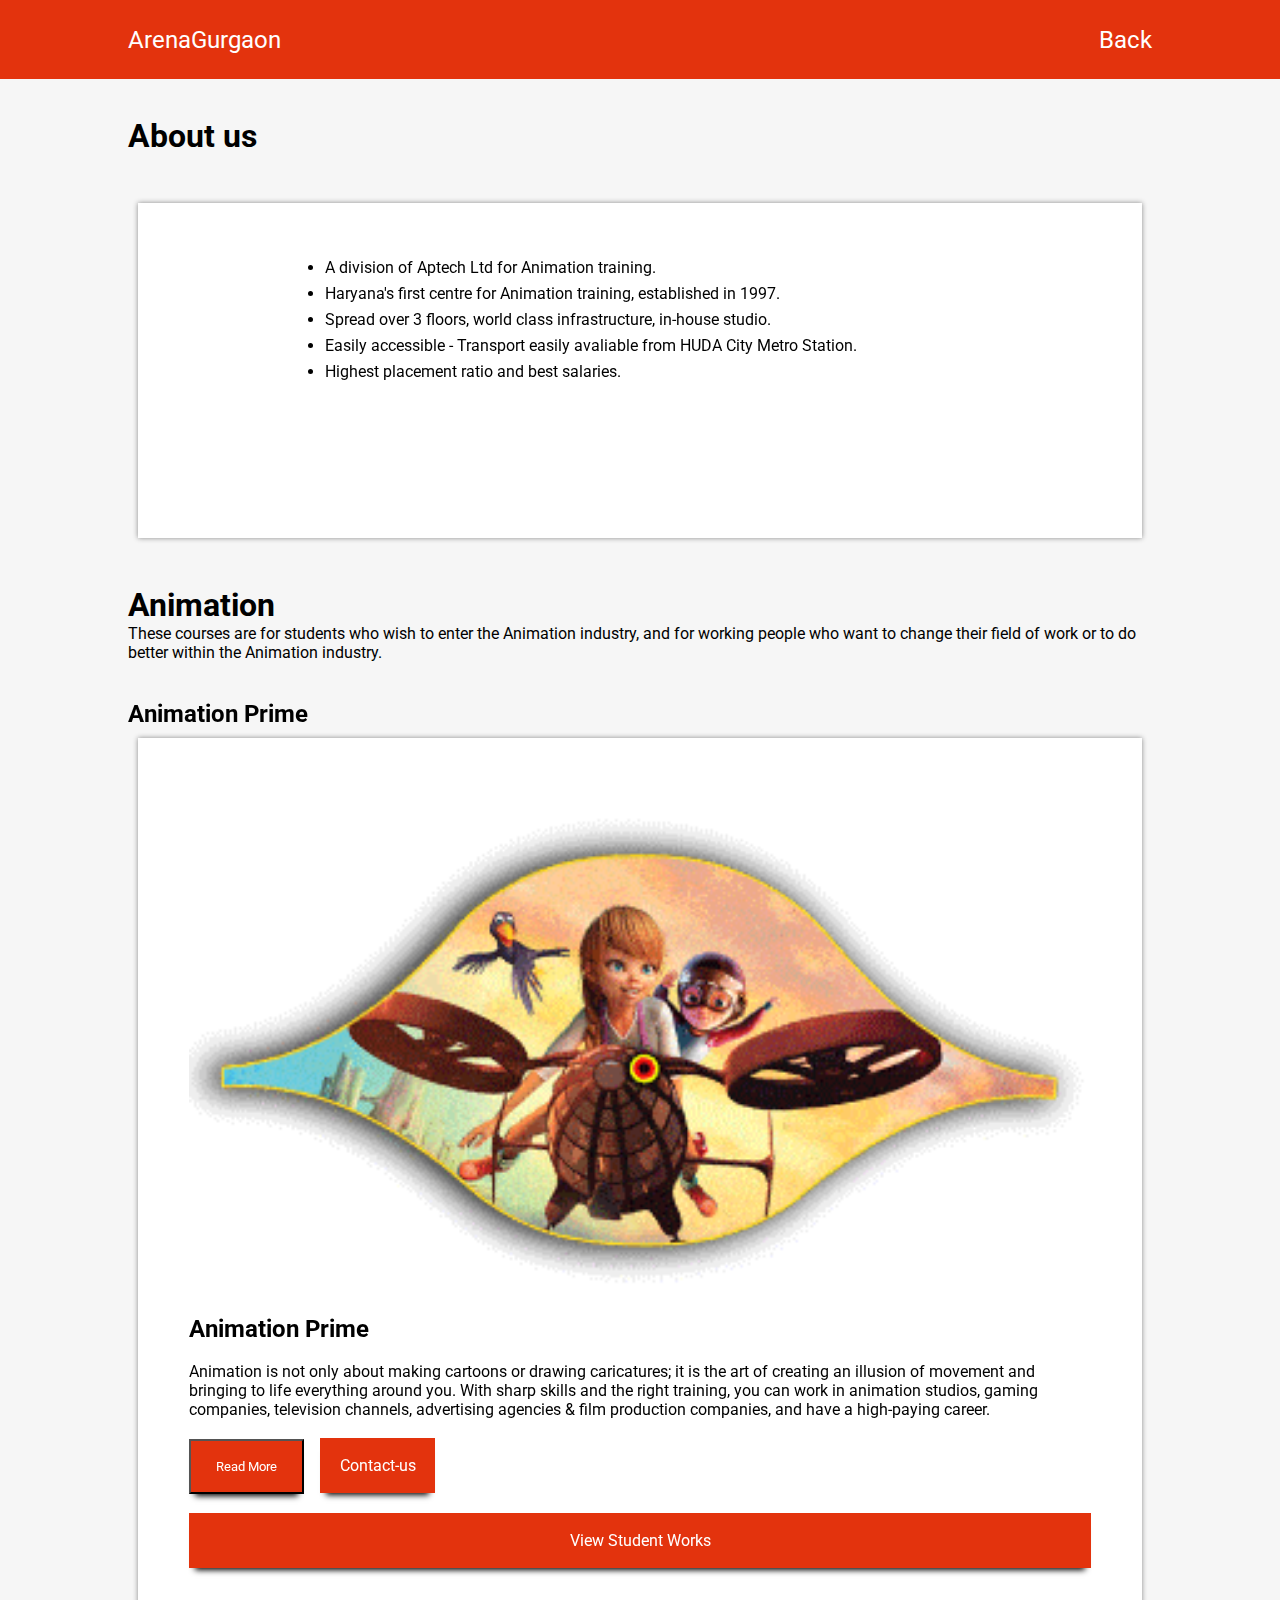
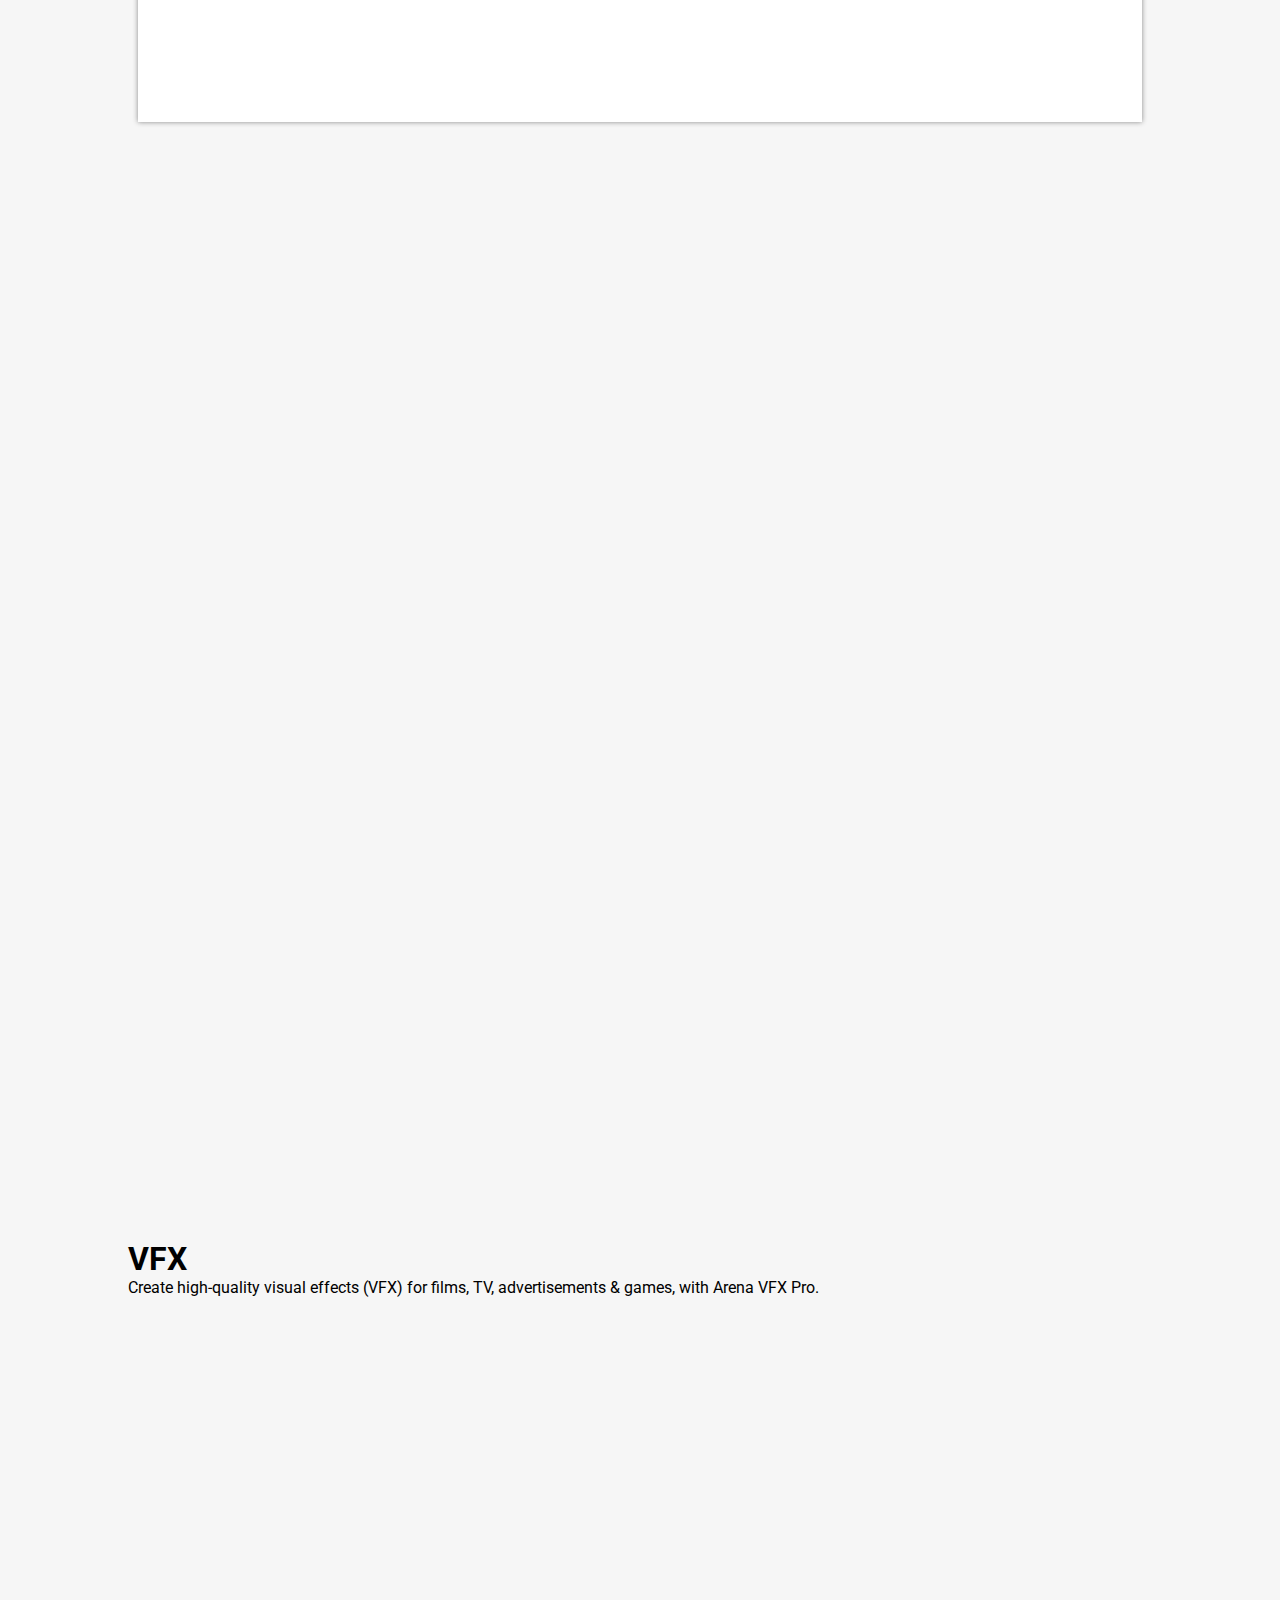
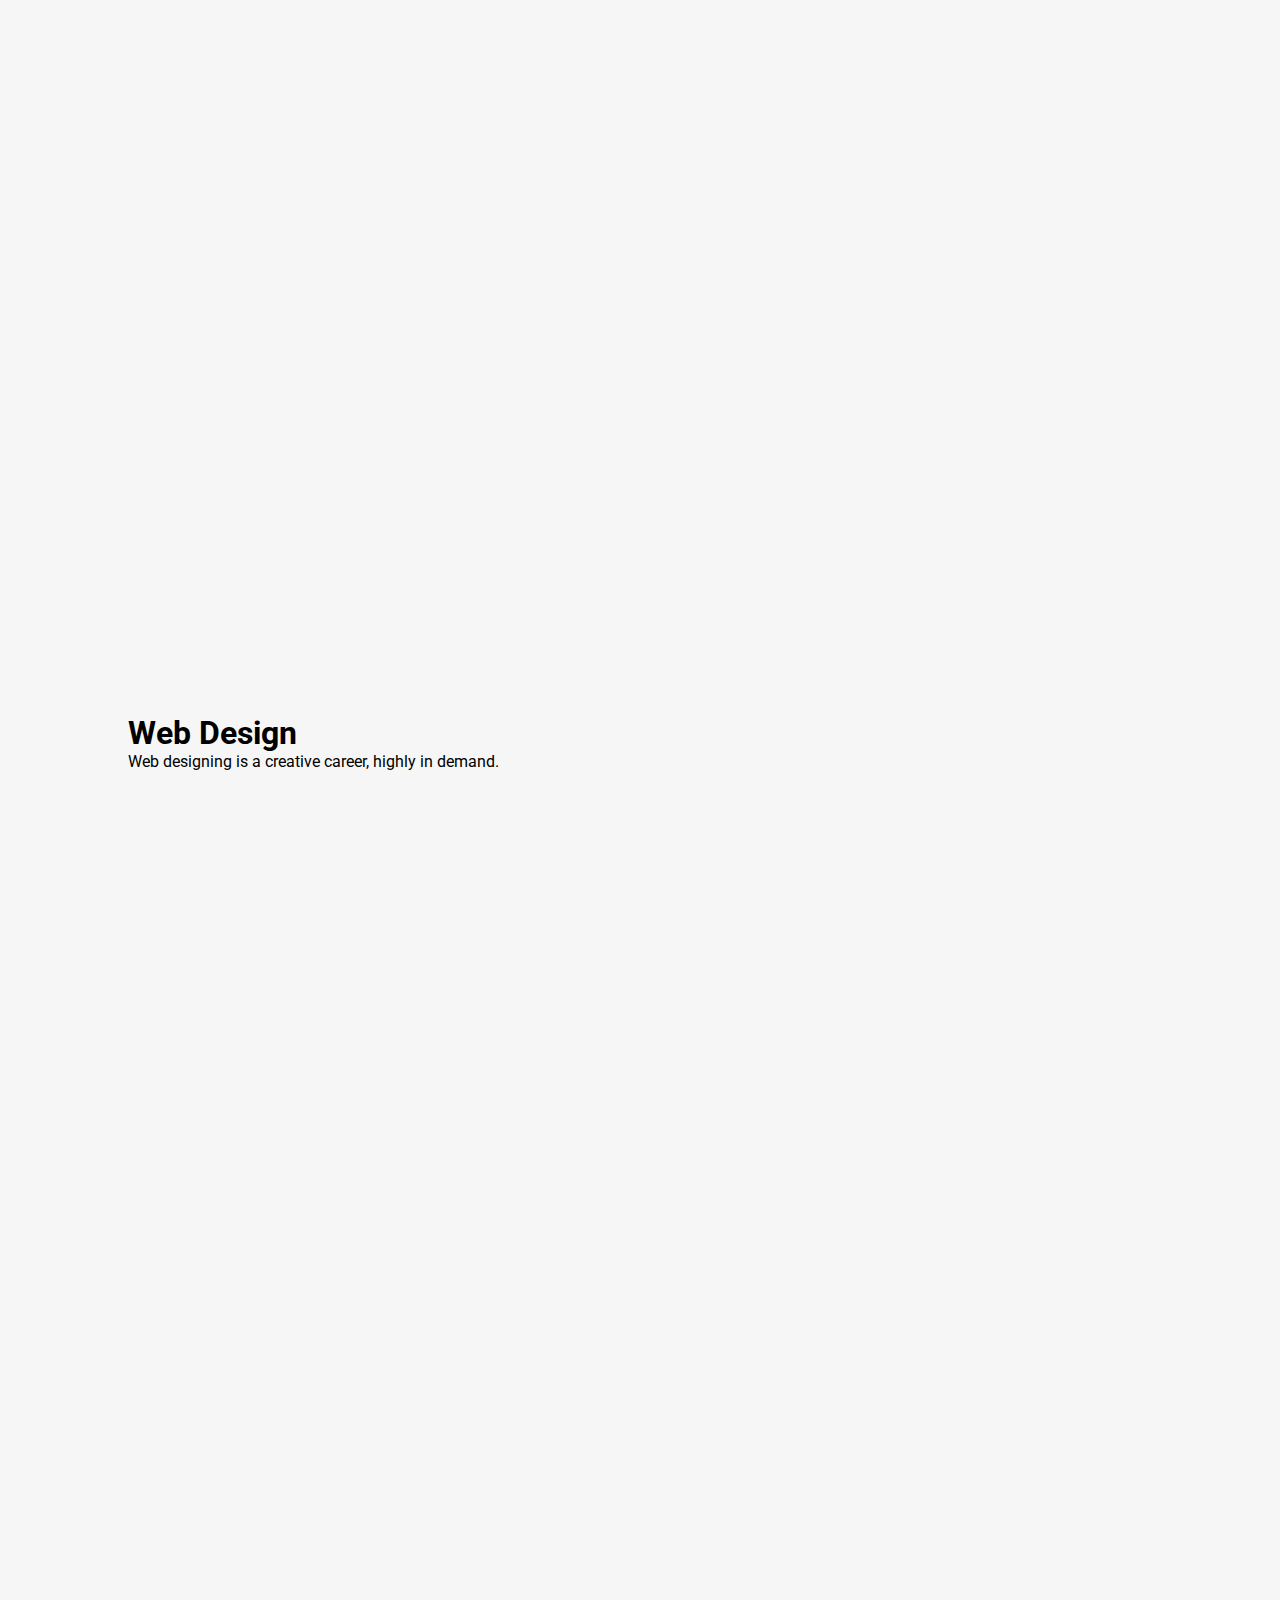
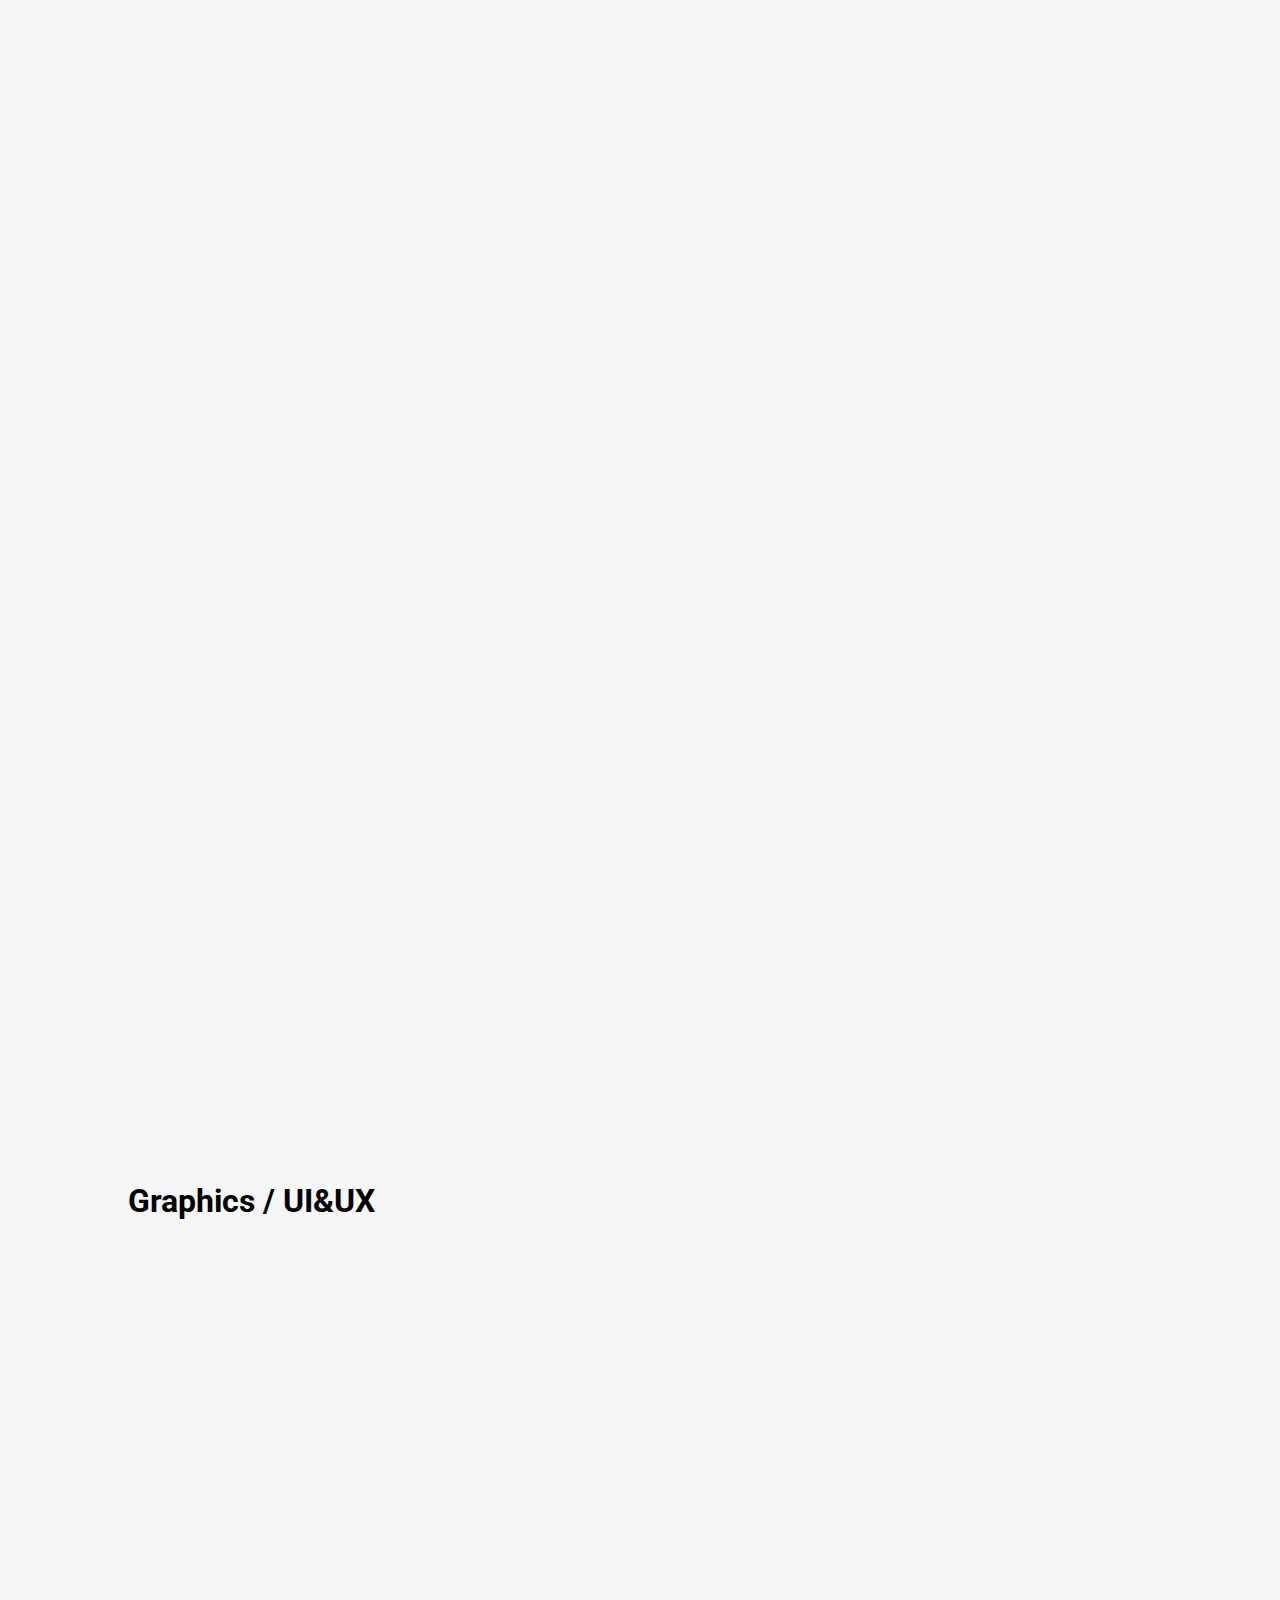
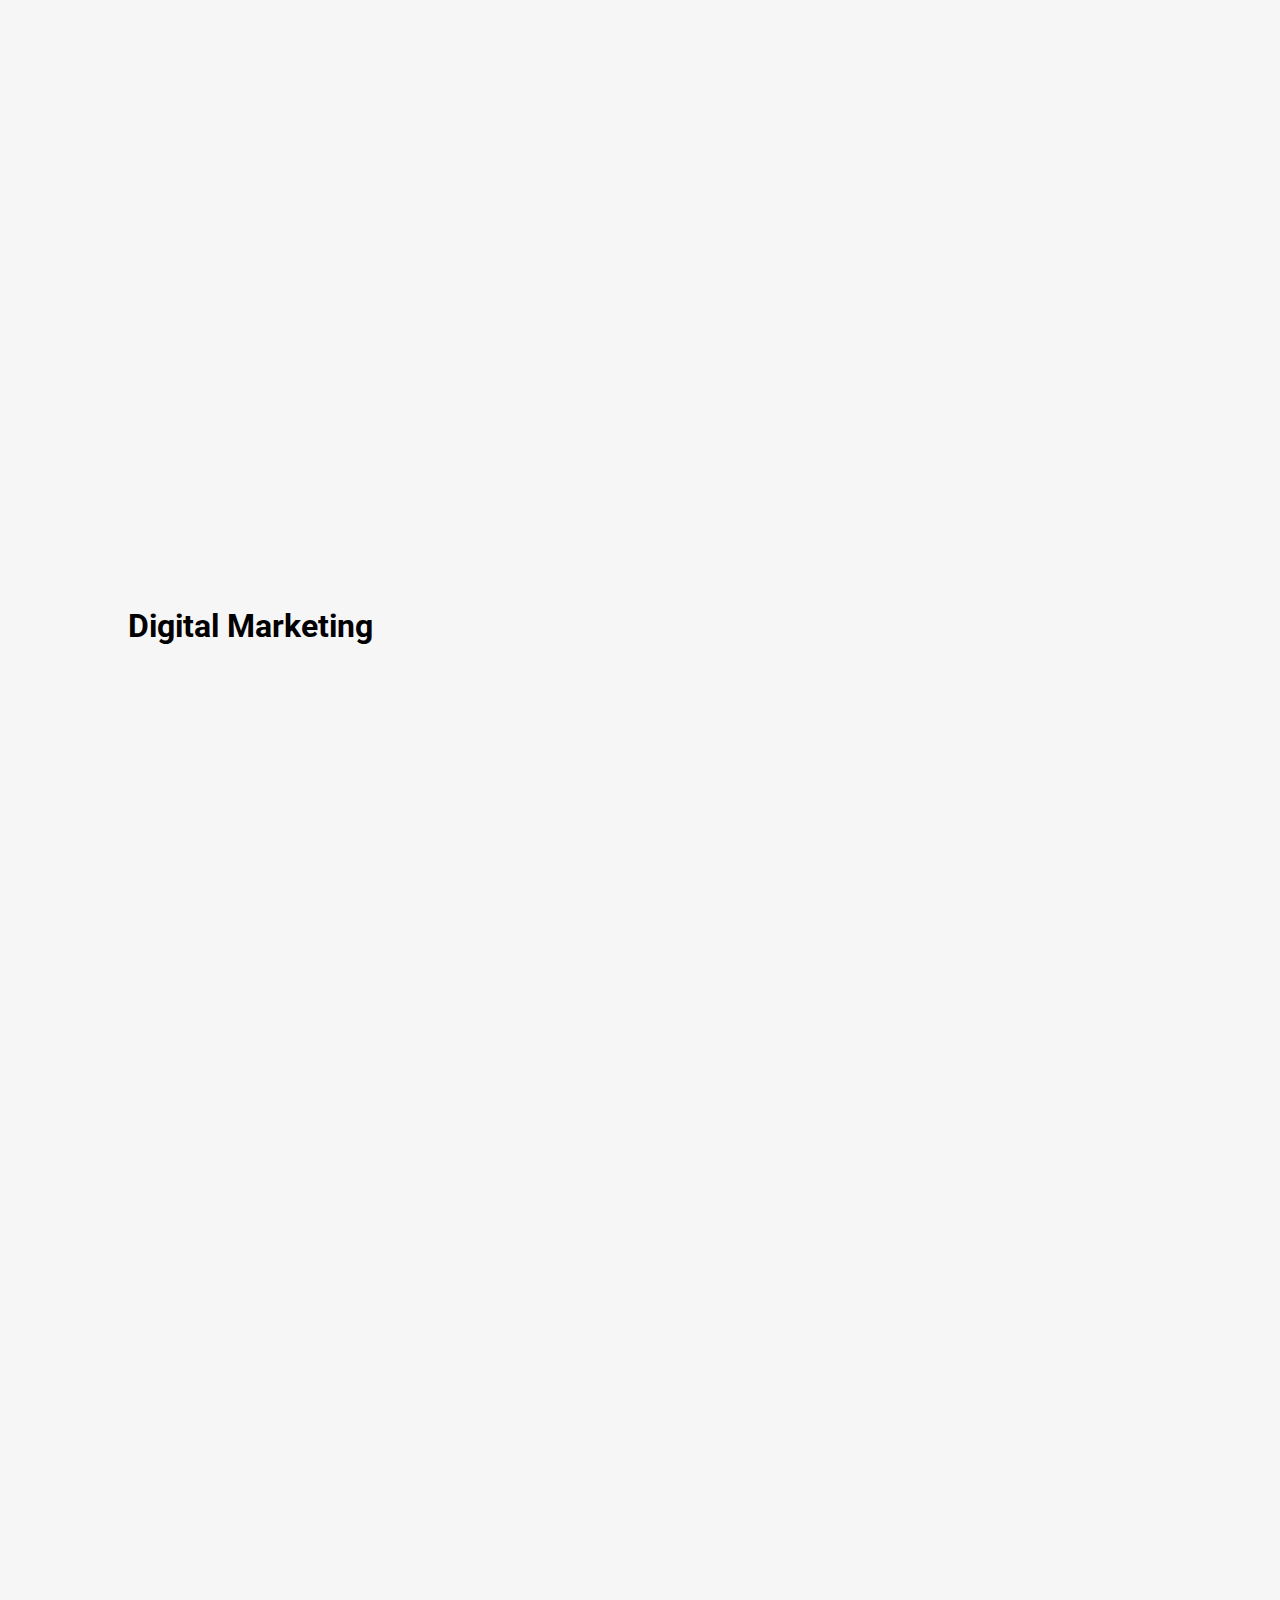
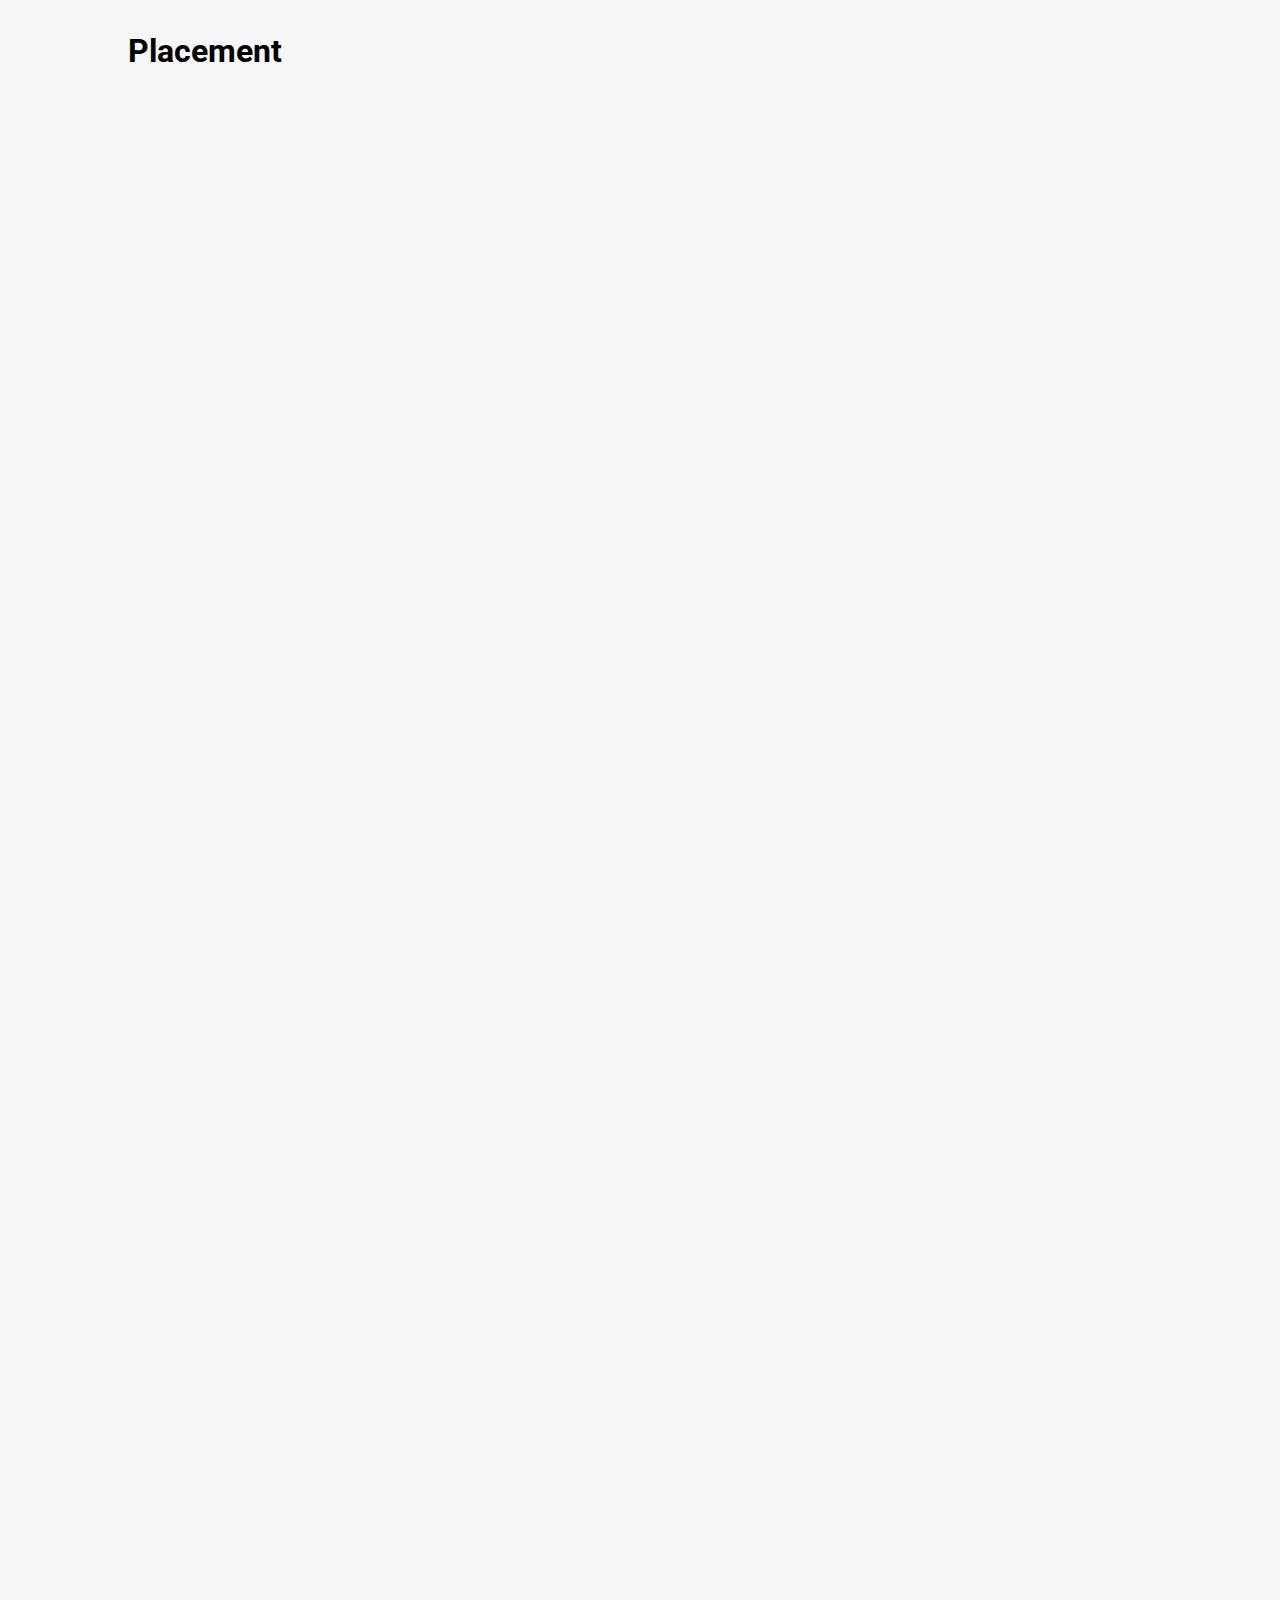
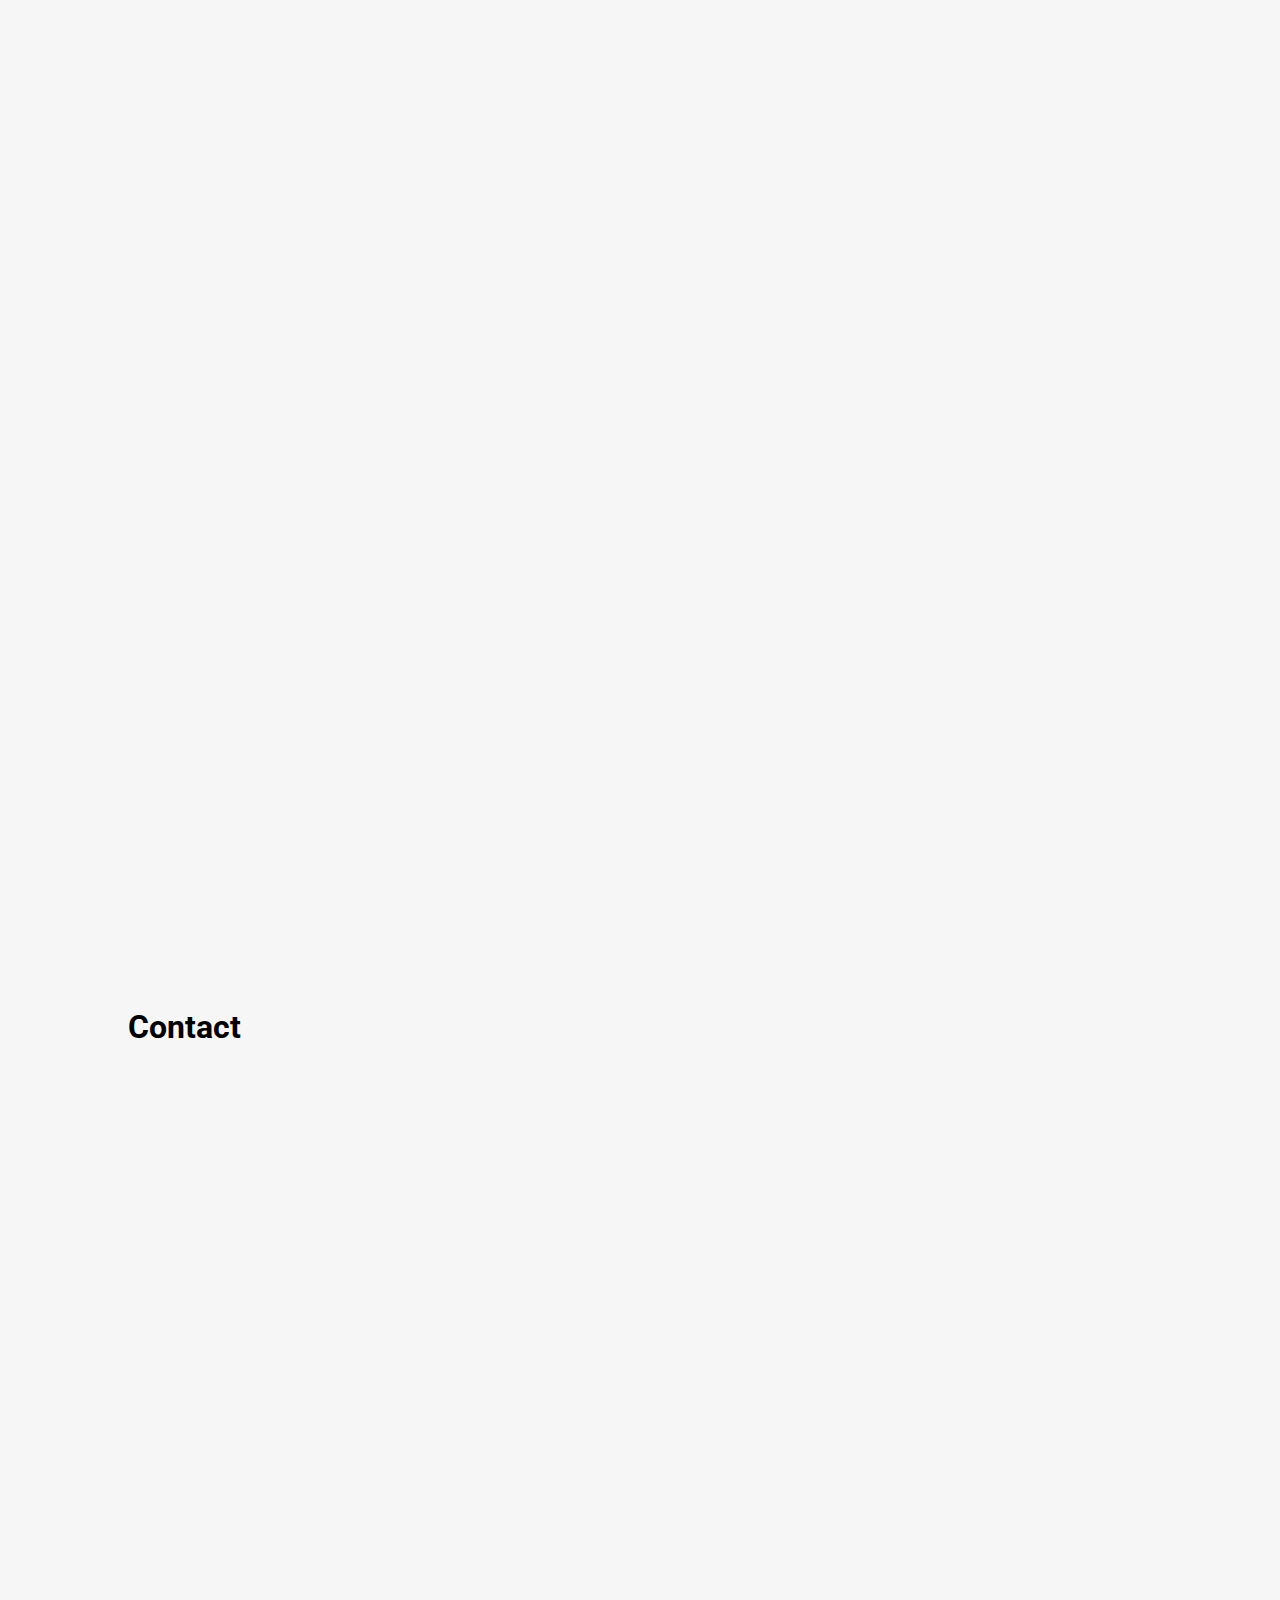
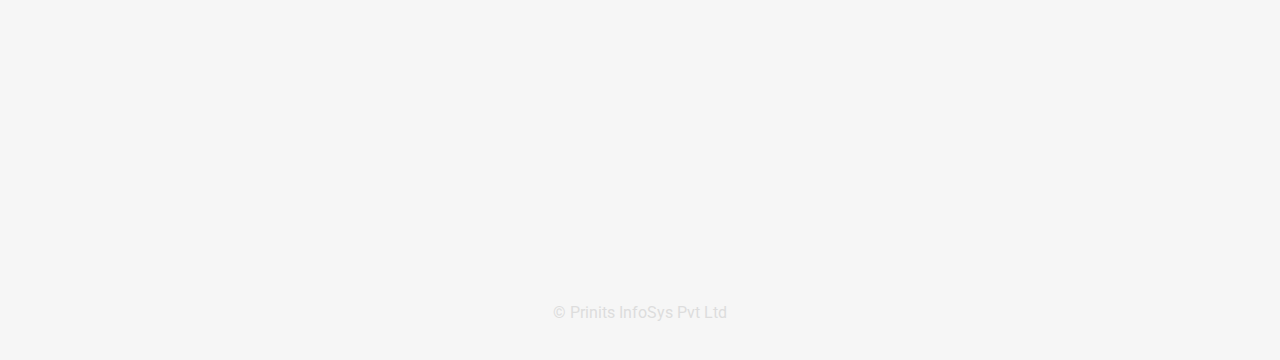
==== commit 7fbfcabf: "Add new page for Gurgaon Mobile Website." ====
--- a/gurgaon.html
+++ b/gurgaon.html
@@ -1,25 +1,14 @@
 <!DOCTYPE html>
-<html lang="en" class="no-js">
-	<head>
-		<meta charset="UTF-8" />
-		<meta http-equiv="X-UA-Compatible" content="IE=edge"> 
-        <meta name="theme-color" content="f83209">
-		<meta name="viewport" content="initial-scale=1.0, minimum-scale=1.0, maximum-scale=1.0, width=device-width, height=device-height, user-scalable=0 ,shrink-to-fit=no" />
-<!--    <link rel="stylesheet" href="css/font-awesome.min.css" />-->
-    
-    <link href='https://fonts.googleapis.com/css?family=Roboto:100,300' rel='stylesheet' type='text/css'> 
-		<title>Sector 14 - Arena Animation</title>
-		<meta name="description" content="Arena Gurgaon and Sohna Road, prides itself on the quality and ratio of placements its students have achieved over the last 21 years."/>
-		<meta name="keywords" content="3d animation courses Gurgaon, web designing institute, 3d animation, filmmaking, animation, web &amp; graphic designing, animation course institute in Gurgaon, Arena centres,animation gurgaon course, Web App" />
-		<meta name="author" content="Arena Animation Gurgaon" />
-		<link rel="shortcut icon" href="images/new-logo.jpg">
-		<link rel="stylesheet" type="text/css" href="css/normalize.css" />
-		<link rel="stylesheet" type="text/css" href="css/mob-component.css" />
-    <link href="css/aos.css" rel="stylesheet">
-    <link rel="stylesheet" href="css/mob-style.css" />
-    <link rel="stylesheet" href="css/mob-swiper.min.css">
-		<!-- csstransforms3d-shiv-cssclasses-prefixed-teststyles-testprop-testallprops-prefixes-domprefixes-load --> 
-		<script async src="js/modernizr.custom.25376.js"></script>
+<html>
+<head>
+	<title>Arena Gurgaon</title>
+	<meta charset="utf-8">
+	<link rel="stylesheet" type="text/css" href="css/style-new.css" />
+	<meta name="viewport" content="width=device-width, initial-scale=1.0, shrink-to-fit=yes, user-scalable=no">
+	<link href="https://fonts.googleapis.com/css?family=Roboto" rel="stylesheet">
+	<link href="https://unpkg.com/aos@2.3.1/dist/aos.css" rel="stylesheet">
+	<link href="https://idangero.us/swiper/dist/css/swiper.min.css" rel="stylesheet">
+	<meta name="theme-color" content="#e3330d">
 <!-- Global site tag (gtag.js) - Google Analytics -->
 <script async src="https://www.googletagmanager.com/gtag/js?id=UA-45527570-1"></script>
 <script>
@@ -29,202 +18,231 @@
 
   gtag('config', 'UA-45527570-1');
 </script>
-
-
-    </head>
-	<body>
-		<div id="perspective" class="perspective effect-moveleft">
-			<div class="container">
-				<div class="wrapper"><!-- wrapper needed for scroll -->				
-					<div class="main clearfix">
-<header style="background-color: #e3330d;">
-    <div class="mltr">
-        <div id="arena-logo">
-            <!-- <img src="images/new-logo.jpg" alt="" /> -->
-            <h2 onclick="window.location='index.html';">Arena Gurgaon</h2>
-        </div>
-        <div id="header-menu"><i class="fa fa-bars fa-3x" id="showMenu"></i></div>
-    </div>
+</head>
+<body>
+<header>
+	<div class="mltr">
+		<div id="logo">ArenaGurgaon</div>
+		<div id="back"><a href="index.html">Back</a></div>
+	</div>
 </header>
-<br/> 
-<br/> 
-<br/> 
-<br/> 
-<br/> 
-                      
+<br/><br/>
 <div class="mltr">
-<input type="radio" name="tabs" id="about" checked />
-<input type="radio" name="tabs" id="address" />
-    
-<label for="about" class="tabs-label" id="lbla">Aboout Us</label>
-<label for="address" class="tabs-label" id="lbladd">Address</label>
-
-<div class="tab-contents1">
-        <figure>
-            <img src="images/arena-14.png" alt="arena-14.png" />
-        </figure>
-        <h3>About us</h3>
-        <ul style="margin-left: 15%; line-height: 26px;">
-            <li>A division of Aptech Ltd for Animation training.</li>
-            <li>Haryana's first centre for Animation training, established in 1997.</li>
-            <li>Spread over 3 floors, world class infrastructure, in-house studio.</li>
-            <li>Easily accessible - Transport easily avaliable from HUDA City Metro Station.</li>
-            <li>Highest placement ratio and best salaries.</li>
-        </ul>  
-    <!-- <br/><br/><br/><br/><br/><br/><br/><br/><br/><br/><br/><br/> -->
+<!-- About Us -->
+	<h1>About us</h1>
+	<br/><br/>
+	<div class="course-box" data-aos="zoom-out-down">
+		<ul style="margin-left: 15%; line-height: 26px;">
+		    <li>A division of Aptech Ltd for Animation training.</li>
+		    <li>Haryana's first centre for Animation training, established in 1997.</li>
+		    <li>Spread over 3 floors, world class infrastructure, in-house studio.</li>
+		    <li>Easily accessible - Transport easily avaliable from HUDA City Metro Station.</li>
+		    <li>Highest placement ratio and best salaries.</li>
+		</ul> 
+	</div>
+	<br/><br/>
+	<h1>Animation</h1>
+	<p>These courses are for students who wish to enter the Animation industry, and for working people who want to change their field of work or to do better within the Animation industry.</p>
+	<br/><br/>
+	<div class="ss" data-aos="flip-up">
+		<h2>Animation Prime</h2>
+		<div class="swiper-container">
+			<div class="swiper-wrapper">
+				<div class="swiper-slide">
+					<div class="course-box">
+						<img src="images/animation.gif" alt="animation.gif" />
+						<h2>Animation Prime</h2>
+						<br/>
+						<p>Animation is not only about making cartoons or drawing caricatures; it is the art of creating an illusion of movement and bringing to life everything around you. With sharp skills and the right training, you can work in animation studios, gaming companies, television channels, advertising agencies & film production companies, and have a high-paying career.</p>
+						<br/>
+						<button onclick="window.location='http://arenagurgaon.com/best-animation-training-in-gurgaon/';">Read More</button> &nbsp;&nbsp;
+						<a href="#contact2" class="btn-ggn">Contact-us</a>
+						<br/><br/>
+						<a href="videoList.html" class="btn-ggn" style="display: block; width: 100%;">View Student Works</a>
+					</div>
+				</div>
+			</div>
+			<!-- Add Pagination -->
+			<div class="swiper-pagination"></div>
+		</div>
+	</div>
+	<br/><br/>
+	<div class="ss" data-aos="flip-up">
+		<h2>Animation Film Design - AFD</h2>
+		<div class="swiper-container">
+			<div class="swiper-wrapper">
+				<div class="swiper-slide">
+					<div class="course-box">
+						<img src="images/animation.gif" alt="animation.gif" />
+						<h2>Animation Prime</h2>
+						<br/>
+						<p>Join Arena's Animation Film Design (AFD) course and make a successful career in animation filmmaking. The course prepares you for high-paying career options in making films, creating shows for TV, computer games, mobile games, websites, media, and other exciting industries.</p>
+						<br/>
+						<button onclick="window.location='http://arenagurgaon.com/best-animation-film-design-training-in-gurgaon/';">Read More</button> &nbsp;&nbsp;
+						<a href="#contact2" class="btn-ggn">Contact-us</a>
+						<br/><br/>
+						<a href="videoList.html" class="btn-ggn" style="display: block; width: 100%;">View Student Works</a>
+					</div>
+				</div>
+			</div>
+			<!-- Add Pagination -->
+			<div class="swiper-pagination"></div>
+		</div>
+	</div>
+	<br/><br/>
+	<!-- VFX -->
+	<h1>VFX</h1>
+	<p>Create high-quality visual effects (VFX) for films, TV, advertisements & games, with Arena VFX Pro.
+</p>
+	<br/><br/>
+	<div class="ss" data-aos="flip-up">
+		<h2>VFX Prime</h2>
+		<div class="swiper-container">
+			<div class="swiper-wrapper">
+				<div class="swiper-slide">
+					<div class="course-box">
+						<img src="images/vfx.gif" alt="vfx.gif" />
+						<h2>VFX Prime</h2>
+						<br/>
+						<p>Arena offers Best VFX Training in Gurgaon. VFX Prime is an intensive career course that will train you in all aspects of visual effects. The course helps you create special effects for films, TV shows, ads, games, digital media, etc. You can learn 3D modeling, digital sculpting, character animation, rotoscopy, and more.</p>
+						<br/>
+						<button onclick="window.location='http://arenagurgaon.com/best-vfx-training-in-gurgaon/';">Read More</button> &nbsp;&nbsp;
+						<a href="#contact2" class="btn-ggn">Contact-us</a>
+					</div>
+				</div>
+				<!-- <div class="swiper-slide">
+					<div class="course-box">
+						<iframe style="width: 100%;" src="https://www.youtube.com/embed/wu8YYJFZ7f4" frameborder="0" allow="accelerometer; autoplay; encrypted-media; gyroscope; picture-in-picture" allowfullscreen></iframe>
+						<iframe style="width: 100%;" src="https://www.youtube.com/embed/9nDvnKNDqmM" frameborder="0" allow="accelerometer; autoplay; encrypted-media; gyroscope; picture-in-picture" allowfullscreen></iframe>
+						<iframe style="width: 100%;" src="https://www.youtube.com/embed/omE1PUoOYxg" frameborder="0" allow="accelerometer; autoplay; encrypted-media; gyroscope; picture-in-picture" allowfullscreen></iframe>
+					</div>
+				</div> -->
+			</div>
+			<!-- Add Pagination -->
+			<div class="swiper-pagination"></div>
+		</div>
+	</div>
+	<br/><br/>
+	<div class="ss" data-aos="flip-up">
+		<h2>VFX Film Design</h2>
+		<div class="swiper-container">
+			<div class="swiper-wrapper">
+				<div class="swiper-slide">
+					<div class="course-box">
+						<img src="images/vfx.gif" alt="vfx.gif" />
+						<h2>VFX Film Design</h2>
+						<br/>
+						<p>Hollywood & Bollywood films use VFX to produce awesome effects & realistic environments in films. Through visual effects, the artists can make interesting things happen in movies – bomb blasts, natural disasters, flying objects, superpowers, etc. – that are difficult or impossible to shoot in real life.</p>
+						<br/>
+						<button onclick="window.location='http://arenagurgaon.com/best-vfx-film-making-training-in-gurgaon/';">Read More</button> &nbsp;&nbsp;
+						<a href="#contact2" class="btn-ggn">Contact-us</a>
+					</div>
+				</div>
+				<!-- <div class="swiper-slide">
+					<div class="course-box">
+						<iframe style="width: 100%;" src="https://www.youtube.com/embed/rLXf7DaAPDw" frameborder="0" allow="accelerometer; autoplay; encrypted-media; gyroscope; picture-in-picture" allowfullscreen></iframe>
+						<iframe style="width: 100%;" src="https://www.youtube.com/embed/IuHZIpxQwPs" frameborder="0" allow="accelerometer; autoplay; encrypted-media; gyroscope; picture-in-picture" allowfullscreen></iframe>
+						<iframe style="width: 100%;" src="https://www.youtube.com/embed/i8nRWr1Sj4s" frameborder="0" allow="accelerometer; autoplay; encrypted-media; gyroscope; picture-in-picture" allowfullscreen></iframe>
+					</div>
+				</div> -->
+			</div>
+			<!-- Add Pagination -->
+			<div class="swiper-pagination"></div>
+		</div>
+	</div>
+	<br/><br/>
+	<!-- Web Design -->
+<h1>Web Design</h1>
+<p>Web designing is a creative career, highly in demand. </p>	
+<br/><br/>
+	<div class="ss" data-aos="zoom-out-up">
+		<h2>Web Design</h2>
+		<div class="swiper-container">
+			<div class="swiper-wrapper">
+				<div class="swiper-slide">
+					<div class="course-box">
+						<img src="images/web.gif" alt="web.gif" />
+						<h2>Web Design</h2>
+						<br/>
+						<p>A career in web designing is exciting, as every new project brings new challenges and involves a lot of creative thinking. Trained & certified web designers earn a high salary, especially with a few years of experience in hand.</p>
+						<br/>
+						<button onclick="window.location='http://arenagurgaon.com/courses-of-web-design/';">Read More</button> &nbsp;&nbsp;
+						<a href="#contact2" class="btn-ggn">Contact-us</a>
+					</div>
+				</div>
+				<!-- <div class="swiper-slide">
+					<div class="course-box">
+						<iframe style="width: 100%;" src="https://www.youtube.com/embed/xdEb_F1L6TI" frameborder="0" allow="accelerometer; autoplay; encrypted-media; gyroscope; picture-in-picture" allowfullscreen></iframe>
+						<iframe style="width: 100%;" src="https://www.youtube.com/embed/pBPMOHRwcGM" frameborder="0" allow="accelerometer; autoplay; encrypted-media; gyroscope; picture-in-picture" allowfullscreen></iframe>
+						<iframe style="width: 100%;" src="https://www.youtube.com/embed/U6pKllGOjU0" frameborder="0" allow="accelerometer; autoplay; encrypted-media; gyroscope; picture-in-picture" allowfullscreen></iframe>
+					</div>
+				</div> -->
+			</div>
+			<!-- Add Pagination -->
+			<div class="swiper-pagination"></div>
+		</div>
+	</div>
+	<br/><br/>
+	<div class="ss" data-aos="zoom-out-up">
+		<h2>Web Development</h2>
+		<div class="swiper-container">
+			<div class="swiper-wrapper">
+				<div class="swiper-slide">
+					<div class="course-box">
+						<img src="images/web.gif" alt="web.gif" />
+						<h2>Web Design</h2>
+						<br/>
+						<p>Web designing is a very exciting career choice! Web designers build cool & engaging websites with interactive pages and navigation. Web developers write code & setup software to add complex features & advanced functionalities to websites & portals.</p>
+						<br/>
+						<button onclick="window.location='http://arenagurgaon.com/courses-of-web-design/';">Read More</button> &nbsp;&nbsp;
+						<a href="#contact2" class="btn-ggn">Contact-us</a>
+					</div>
+				</div>
+				<!-- <div class="swiper-slide">
+					<div class="course-box">
+						<iframe style="width: 100%;" src="https://www.youtube.com/embed/xdEb_F1L6TI" frameborder="0" allow="accelerometer; autoplay; encrypted-media; gyroscope; picture-in-picture" allowfullscreen></iframe>
+						<iframe style="width: 100%;" src="https://www.youtube.com/embed/pBPMOHRwcGM" frameborder="0" allow="accelerometer; autoplay; encrypted-media; gyroscope; picture-in-picture" allowfullscreen></iframe>
+						<iframe style="width: 100%;" src="https://www.youtube.com/embed/U6pKllGOjU0" frameborder="0" allow="accelerometer; autoplay; encrypted-media; gyroscope; picture-in-picture" allowfullscreen></iframe>
+					</div>
+				</div> -->
+			</div>
+			<!-- Add Pagination -->
+			<div class="swiper-pagination"></div>
+		</div>
+	</div>
+	<br/><br/>
+	<!-- Graphics UI UX -->
+	<h1>Graphics / UI&amp;UX</h1>
+	<br/><br/>
+	<div class="course-box" data-aos="zoom-out-up">
+		<img src="images/graphics.gif" alt="graphics.gif" />
+		<h2>Graphics and UI/UX</h2>
+		<br/>
+		<p>Arena's Print & Publishing program trains you in all aspects of graphic designing, layout designing, and visualization, so you can design cool & engaging materials for print & publishing.</p>
+		<br/>
+		<button onclick="window.location='http://arenagurgaon.com/best-graphics-design-training-in-gurgaon/';">Read More</button> &nbsp;&nbsp;
+						<a href="#contact2" class="btn-ggn">Contact-us</a>
+	</div>
+	<br/><br/>
+	<!-- Digital Marketing -->
+	<h1>Digital Marketing</h1>
+	<br/><br/>
+	<div class="course-box" data-aos="zoom-out-up">
+		<img src="images/Digitial-marketing.gif" alt="Digitial-marketing.gif" />
+		<h2>Digital Marketing</h2>
+		<br/>
+		<p>We live in the digital age - when everything from shoes to books to banking is available online. We can access products, services & information from our computer or our tablet or even our mobile phone</p>
+		<br/>
+		<button onclick="window.location='http://arenagurgaon.com/best-digital-market-training-in-gurgaon/';">Read More</button> &nbsp;&nbsp;
+						<a href="#contact2" class="btn-ggn">Contact-us</a>
+	</div>
 </div>
-<div class="tab-contents2">
-      <p>M25, old dlf colony, sector 14, near by State Bank, Gurgaon - 122001</p><br/>
-         <h3><a href="tel:9971259934"><i class="fa fa-mobile"> 8800538662, 9971259934</i></a><br/><br/>
-    <a href="tel:01242303883"><i class="fa fa-phone"> 0124 - 2303883</i></a></h3><br/>
-         <h3 style="font-size: 1em;"><a href="mailto:info@arenagurgaon.com"><i class="fa fa-envelope"></i>   info@arenagurgaon.com</a><br/><br/>
-         <a href="mailto:gurgaon.arena@gmail.com"><i class="fa fa-envelope"></i>   gurgaon.arena@gmail.com</a>
-         </h3><br/><br/>
-        <figure>
-            <img src="images/arena-14.png" alt="arena-14.png" />
-        </figure>
-    <!-- <br/><br/><br/><br/><br/><br/><br/><br/><br/><br/><br/><br/> -->
+<br/><br/>
+<div class="mltr">
+	<h1>Placement</h1>
 </div>
-</div>
-<br/><br/>
-<div id="course" >
-  <div class="mltr">
-    <div class="mltr">
-      <h1>Course</h1>
-      
-      <div class="course-box boxs" data-aos="fade-up">
-        <div class="bbox">
-            <span></span>
-            <span></span>
-            <span></span>
-            <span></span>
-          </div> <!-- Border Box -->
-        <div class="mltr">
-          <h2>Animation</h2><br/>
-          <div class="swiper-container">
-            <div class="swiper-wrapper">
-              <div class="swiper-slide">
-                <div class="course-box-content">
-                  <img src="images/graphics&animation.gif" alt="graphics&animation.gif" />
-                  
-                </div>
-              </div>
-              <div class="swiper-slide">
-                <div class="course-box-content">
-                    <div class="sketchfab-embed-wrapper"><iframe width="100%" src="https://sketchfab.com/models/38f4adcb716b421a8beb3cd7192b92e9/embed" frameborder="0" allow="autoplay; fullscreen; vr" mozallowfullscreen="true" webkitallowfullscreen="true"></iframe>
-                    </div>
-                </div>
-              </div>
-              <div class="swiper-slide">
-                <div class="course-box-content">
-                    <iframe width="100%" src="https://www.youtube.com/embed/10PCzlbORN8" frameborder="0" allow="accelerometer; autoplay; encrypted-media; gyroscope; picture-in-picture" allowfullscreen></iframe>
-                </div>
-              </div>
-              <div class="swiper-slide">
-                <div class="course-box-content">
-                    <iframe width="100%" src="https://www.youtube.com/embed/sdq_64NvoMo" frameborder="0" allow="accelerometer; autoplay; encrypted-media; gyroscope; picture-in-picture" allowfullscreen></iframe>
-                </div>
-              </div>
-              <div class="swiper-slide">
-                <div class="course-box-content">
-                  <img src="images/3d1.png" alt="3d1.png" />
-                </div>
-              </div>
-            </div>
-            <!-- Add Pagination -->
-            <div class="swiper-pagination"></div>
-        </div>
-        <p>These courses are for students who wish to enter the Animation industry, and for working people who want to change their field of work or to do better within the Animation industry.</p><br/><br/>
-          <a href="http://arenagurgaon.com/best-animation-training-in-gurgaon/">Visit: Animation Prime</a><br/>
-          <a href="http://arenagurgaon.com/best-animation-film-design-training-in-gurgaon/">Visit: Animation Film Design (AFD)</a>
-        </div>
-    </div> <!-- Course Box -->
-      <div class="course-box boxs btn-1" data-aos="fade-up">
-
-        <div class="mltr">
-          <h2>VFX</h2><br/>          
-          <div class="swiper-container">
-            <div class="swiper-wrapper">
-              <div class="swiper-slide">
-                <div class="course-box-content">
-                  <img src="images/vfx.gif" alt="vfx.gif" />
-                  <p>Create high-quality visual effects (VFX) for films, TV, advertisements & games, with Arena VFX Pro.</p><br/>
-                </div>
-              </div>
-              <div class="swiper-slide">
-                <div class="course-box-content">
-                    <iframe width="100%" src="https://www.youtube.com/embed/rLXf7DaAPDw" frameborder="0" allow="accelerometer; autoplay; encrypted-media; gyroscope; picture-in-picture" allowfullscreen></iframe>
-                </div>
-              </div>
-              <div class="swiper-slide">
-                <div class="course-box-content">
-                    <iframe width="100%" src="https://www.youtube.com/embed/wu8YYJFZ7f4" frameborder="0" allow="accelerometer; autoplay; encrypted-media; gyroscope; picture-in-picture" allowfullscreen></iframe>
-                </div>
-              </div>
-              <div class="swiper-slide">
-                <div class="course-box-content">
-                    <iframe width="100%" src="https://www.youtube.com/embed/i8nRWr1Sj4s" frameborder="0" allow="accelerometer; autoplay; encrypted-media; gyroscope; picture-in-picture" allowfullscreen></iframe>
-                </div>
-              </div>
-              <div class="swiper-slide">
-                <div class="course-box-content">
-                  <img src="images/3d1.png" alt="3d1.png" />
-                </div>
-              </div>
-            </div>
-            <!-- Add Pagination -->
-            <div class="swiper-pagination"></div>
-        </div>
-          <a href="http://arenagurgaon.com/best-vfx-training-in-gurgaon/">Visit: VFX Prime</a><br/>
-          <a href="http://arenagurgaon.com/best-vfx-film-making-training-in-gurgaon/">Visit: VFX Film Making</a>
-        </div>
-      </div>
-      <div class="course-box boxs" data-aos="fade-up">
-        <div class="mltr">
-          <h2>Graphics &amp; GWDD</h2><br/>
-          <div class="swiper-container">
-            <div class="swiper-wrapper">
-              <div class="swiper-slide">
-                <div class="course-box-content">
-                  <img src="images/ui&ux.gif" alt="ui&ux.gif" />
-                  <p>Become skilled at using Adobe Photoshop, CorelDraw, HTML5, CSS3, Dreamweaver & more! Build a career in web designing, graphics, or print & publishing.</p><br/>
-                </div>
-              </div>
-              <div class="swiper-slide">
-                <div class="course-box-content">
-                    <iframe width="100%" src="https://www.youtube.com/embed/xdEb_F1L6TI" frameborder="0" allow="accelerometer; autoplay; encrypted-media; gyroscope; picture-in-picture" allowfullscreen></iframe>
-                </div>
-              </div>
-              <div class="swiper-slide">
-                <div class="course-box-content">
-                    <iframe width="100%" src="https://www.youtube.com/embed/pBPMOHRwcGM" frameborder="0" allow="accelerometer; autoplay; encrypted-media; gyroscope; picture-in-picture" allowfullscreen></iframe>
-                </div>
-              </div>
-            </div>
-            <!-- Add Pagination -->
-            <div class="swiper-pagination"></div>
-        </div>
-          <a href="http://arenagurgaon.com/best-web-design-development-training-in-gurgaon/">Visit: Graphics, Web Design & Development (GWDD)</a><br/>
-          <a href="http://arenagurgaon.com/best-web-design-training-in-gurgaon/">Visit: Web design (WD)</a><br/>
-          <a href="http://arenagurgaon.com/best-graphics-design-training-in-gurgaon/">Visit: Print & Publishing (PP)</a>
-        </div>
-      </div>
-      <div class="course-box boxs" data-aos="fade-up">
-        <div class="mltr">
-          <h2>Digital Advertising</h2><br/>
-          <img src="images/Digitial-marketing.gif" alt="Digitial-marketing.gif" />
-          <p>We live in the digital age - when everything from shoes to books to banking is available online. We can access products, services & information from our computer or our tablet or even our mobile phone.</p><br/>
-          <a href="http://arenagurgaon.com/best-digital-market-training-in-gurgaon/">Visit: Digital Advertising Design & Marketing</a>
-        </div>
-      </div>
-    </div>
-  </div>
-</div>
-<div id="placement" data-aos="fade-left" >
-  <div class="mltr boxs">
-    <div class="mltr">
-      <h1>Placement</h1>
-      <div class="swiper-container2">
+<!-- Swiper -->
+<div class="swiper-container-placement" data-aos="zoom-out-right">
     <div class="swiper-wrapper">
       <div class="swiper-slide" style="background-image:url('images/testo1.jpg')"></div>
       <div class="swiper-slide" style="background-image:url('images/testo2.jpg')"></div>
@@ -238,197 +256,40 @@
     <!-- Add Pagination -->
     <div class="swiper-pagination"></div>
 </div>
-    </div>
-  </div>
+<br/><br/>
+<div class="mltr" id="contact2">
+	<h1>Contact</h1>
+	<div class="course-box" data-aos="zoom-out-right">
+		<label>Fullname <input type="text" id="con-fullname" placeholder="Fullname" class="txt-pad"></label>
+		<label>Email <input type="email" id="con-email" placeholder="Email" class="txt-pad"></label>
+		<label>Mobile <input type="tel" id="con-mobile" placeholder="Mobile" class="txt-pad"></label>
+		<label>Course <input type="text" id="con-course" placeholder="Course" class="txt-pad"></label>
+		<label>Message <textarea id="con-message" placeholder="Message" class="txt-pad" style="height: 100px;"></textarea></label>
+		<button class="btn-ggn send" style="width: 100%;">Send</button>
+		<div id="msg"></div>
+	</div>
 </div>
-<br/><br/><br/><br/>
-<div id="contact2">
-    <h2><span style="float: left; ">Contact Us</span> </h2>
-    <div class="owl">
-    <div class="hand"></div>
-    <div class="hand hand-r"></div>
-    <div class="arms">
-      <div class="arm"></div>
-      <div class="arm arm-r"></div>
-    </div>
-    </div>
-    <div class="form" style="background-color: #e3330d;">
-    <div class="control">
-      <label for="con-fullname" class="fa fa-user"></label>
-      <input id="con-fullname" placeholder="Full Name" type="text"></input>
-    </div>
-    <div class="control">
-      <label for="con-email" class="fa fa-envelope"></label>
-      <input id="con-email" placeholder="Email" type="email"></input>
-    </div>
-    <div class="control">
-      <label for="con-mobile" class="fa fa-mobile"></label>
-      <input id="con-mobile" placeholder="Mobile" type="text"></input>
-    </div>                    
-    <div class="control">
-      <label for="con-course" class="fa fa-book"></label>
-      <input id="con-course" placeholder="Courses" type="text"></input>
-    </div>
-    <div class="control">
-      <label for="con-message" class="fa fa-edit"></label>
-      <input id="con-message" style="resize: vertical;" placeholder="Message" type="text"></input>
-    </div>
-    <div class="control">
-    <button class="btn-default send" type="submit" style="margin: 0 auto;">Send</button>
-    <div id="msg"></div>
-    </div>
-    </div>
-</div>
-<br/><br/><br/><br/><br/><br/>
-<div id='c'>
-    <span onclick="showContact();ga('send', {
-  hitType: 'event',
-  eventCategory: 'Contact',
-  eventAction: 'Me',
-  eventLabel: 'Campaign'
-});
-">
-        <div class='s'>Contact</div></span>
-</div>
-<div id="contact">
-    <h2><span style="float: left; ">Contact Us</span> <span style="float: right; cursor: pointer;" onclick="hideContact()"><i class="fa fa-close fa-2x"></i></span></h2>
-    <div class="owl">
-    <div class="hand"></div>
-    <div class="hand hand-r"></div>
-    <div class="arms">
-      <div class="arm"></div>
-      <div class="arm arm-r"></div>
-    </div>
-    </div>
-    <div class="form" style="background-color: #e3330d;">
-    <div class="control">
-      <label for="con-fullname" class="fa fa-user"></label>
-      <input id="con-fullname" placeholder="Full Name" type="text"></input>
-    </div>
-    <div class="control">
-      <label for="con-email" class="fa fa-envelope"></label>
-      <input id="con-email" placeholder="Email" type="email"></input>
-    </div>
-    <div class="control">
-      <label for="con-mobile" class="fa fa-mobile"></label>
-      <input id="con-mobile" placeholder="Mobile" type="text"></input>
-    </div>                    
-    <div class="control">
-      <label for="con-course" class="fa fa-book"></label>
-      <input id="con-course" placeholder="Courses" type="text"></input>
-    </div>
-    <div class="control">
-      <label for="con-message" class="fa fa-edit"></label>
-      <input id="con-message" style="resize: vertical;" placeholder="Message" type="text"></input>
-    </div>
-    <div class="control">
-    <button class="btn-default send" type="submit">Send</button>
-    <button type="button" class="btn-default" onclick="hideContact()">Close</button>
-    <div id="msg"></div>
-    </div>
-    </div>
-</div>
-<footer style="background-color: #e3330d;">
-    <div id="call-option">
-        <a href="tel:9971259934"><i class="fa fa-mobile"> +91 - 9971259934</i></a>
-    </div>
-    <div id="social-icon">
-        <a href="https://www.facebook.com/AnimationGurgaon" target="_blank"><i class="fa fa-facebook"></i></a>
-        <a href="https://www.instagram.com/arenagurgaon" target="_blank"><i class="fa fa-instagram"></i></a>
-        <a href="https://plus.google.com/u/1/109943703995504146898" target="_blank"><i class="fa fa-google-plus"></i></a>
-        <a href="https://www.linkedin.com/in/niteshjawarani" target="_blank"><i class="fa fa-linkedin"></i></a>
-        <a href="gurgaon.arena@gmail.com" target="_blank"><i class="fa fa-envelope"></i></a>
-        <a href="https://www.youtube.com/channel/UCqSgS1I1DdBu__lca2nUGsQ" target="_blank"><i class="fa fa-youtube"></i></a>
-    </div>
-    <h6>&copy; Prenits Infosys Pvt. Ltd.</h6>
-</footer>
-					</div><!-- /main -->
-				</div><!-- wrapper -->
-			</div><!-- /container -->
-			<nav class="outer-nav right vertical">
-        <a href="#about" class="icon-home">About Us</a>
-				<a href="#course" class="icon-home">Course</a>
-				<a href="#placement" class="icon-news">Placement</a>
-				<a href="#contact" class="icon-image">Contact</a>
-			</nav>
-		</div><!-- /perspective -->
-<!-- 
-Make JavaScript Asynchronous
-By default JavaScript blocks DOM construction and thus delays the time to first render. To prevent JavaScript from blocking the parser we recommend using the HTML async attribute on external scripts. For example:
-
-<script async src="my.js"></script> -->
-
-
-        <script  src='js/jquery.min.js'></script>
-            <script  src="js/swiper.min.js"></script>
-		<script  src="js/mob-classie.js"></script>
-		<script  src="js/mob-menu.js"></script>
-		<script  src="js/mob-section.js"></script>
-		<!-- <script  src="js/own-index.js"></script> -->
-        <script>
-            function showContact() {
-                document.getElementById("contact").style = "display: block;"; 
-                // document.getElementById("placeholderLandScap").style = "display: none;"; 
-            }
-            function hideContact() {            
-                document.getElementById("contact").style = "display: none;"; 
-            }
-        </script>
-<script>
-var stylesheet = document.createElement('link');
-var stylesheet2 = document.createElement('link');
-stylesheet.href = 'css/font-awesome.min.css';
-stylesheet.rel = 'stylesheet';
-stylesheet.type = 'text/css';
-// temporarily set media to something inapplicable to ensure it'll fetch without blocking render
-stylesheet.media = 'only x';
-// set the media back when the stylesheet loads
-stylesheet.onload = function() {stylesheet.media = 'all'}
-document.getElementsByTagName('head')[0].appendChild(stylesheet);
-
-stylesheet2.href = 'css/mob-swiper.min.css';
-stylesheet2.rel = 'stylesheet';
-stylesheet2.type = 'text/css';
-// temporarily set media to something inapplicable to ensure it'll fetch without blocking render
-stylesheet2.media = 'only x';
-// set the media back when the stylesheet loads
-stylesheet2.onload = function() {stylesheet2.media = 'all'}
-document.getElementsByTagName('head')[0].appendChild(stylesheet2);
+<br/><br/>
+<p style="text-align: center; color: #ddd;">&copy; Prinits InfoSys Pvt Ltd</p>
+<br/><br/>
+<script src="https://code.jquery.com/jquery-3.4.1.min.js"></script>
+<script src="https://unpkg.com/aos@2.3.1/dist/aos.js"></script>
+<script src="https://idangero.us/swiper/dist/js/swiper.min.js"></script>
+<script>
+  AOS.init();
 </script>
 <script>
-  var mySwiper = new Swiper ('.swiper-container', {
-    // Optional parameters
-    direction: 'horizontal',
-    loop: true,
-
-    // If we need pagination
-    pagination: {
-      el: '.swiper-pagination',
-    },
-
-    // Navigation arrows
-    navigation: {
-      nextEl: '.swiper-button-next',
-      prevEl: '.swiper-button-prev',
-    },
-
-    // And if we need scrollbar
-    scrollbar: {
-      el: '.swiper-scrollbar',
-    },
-    autoplay: { delay: 5000 },
-  });
- $(document).ready(function () {
-    //initialize swiper when document ready
-    var mySwiper = new Swiper ('.swiper-container', {
-      // Optional parameters
-      direction: 'horizontal',
-      loop: true
-    })
-  });
+    var swiper = new Swiper('.swiper-container', {
+      slidesPerView: 1,
+      spaceBetween: 30,
+      pagination: {
+        el: '.swiper-pagination',
+        clickable: true,
+      },
+    });
   </script>
 <script>
-    var swiper = new Swiper('.swiper-container2', {
+    var swiper = new Swiper('.swiper-container-placement', {
       effect: 'coverflow',
       grabCursor: true,
       centeredSlides: true,
@@ -445,41 +306,6 @@
       },
     });
   </script>
-
-<script>
-
-    var timedelay = 1;
-    function delayCheck()
-    {
-      if(timedelay == 5)
-      {
-        $('#c, footer').css("opacity","0");
-        timedelay = 1;
-      }
-      timedelay = timedelay+1;
-    }
-
-    $(document).scroll(function() {
-    $('#c, footer').css("opacity","1");
-      timedelay = 1;
-      clearInterval(_delay);
-      _delay = setInterval(delayCheck, 500);
-    });
-    $(document).mousemove(function() {
-    $('#c, footer').css("opacity","1");
-      timedelay = 1;
-      clearInterval(_delay);
-      _delay = setInterval(delayCheck, 500);
-    });
-    // page loads starts delay timer
-    _delay = setInterval(delayCheck, 500)
-
-    </script>
-    <script src="js/aos.js"></script>
-    <script>
-  AOS.init();
-</script>
-
 <script>
   $(document).ready(function() {
     $(".send").click(function() {
@@ -501,16 +327,15 @@
         }
       });
     });
- //    $("a[href^='#']").click(function() {
-	// 	event.preventDefault();
- //        var target = this.hash;
- //        $('html, body').stop().animate({
- //            'scrollTop': $(target).offset().top - 100
- //        }, 500);
-
-	// });
+	$("a[href^='#']").click(function() {
+		event.preventDefault();
+        var target = this.hash;
+        $('html, body').stop().animate({
+            'scrollTop': $(target).offset().top - 100
+        }, 500);
+	});
   });
 </script>
 <script type='text/javascript' data-cfasync='false'>window.purechatApi = { l: [], t: [], on: function () { this.l.push(arguments); } }; (function () { var done = false; var script = document.createElement('script'); script.async = true; script.type = 'text/javascript'; script.src = 'https://app.purechat.com/VisitorWidget/WidgetScript'; document.getElementsByTagName('HEAD').item(0).appendChild(script); script.onreadystatechange = script.onload = function (e) { if (!done && (!this.readyState || this.readyState == 'loaded' || this.readyState == 'complete')) { var w = new PCWidget({c: 'f897b5e9-f92b-4bfb-98dc-9a274e1ccba1', f: true }); done = true; } }; })();</script>
-	</body>
+</body>
 </html>--- a/css/style-new.css
+++ b/css/style-new.css
@@ -0,0 +1,81 @@
+* {
+	margin: 0;
+	padding: 0;
+	box-sizing: border-box;
+    font-family: 'Roboto', sans-serif;
+}
+body { background-color: #f6f6f6; }
+.mltr {
+	margin-left: 10%;
+	margin-right: 10%;
+}
+header {
+	background-color: #e3330d;
+	color: #fff;
+	overflow: hidden;
+	padding: 2% 0 2% 0;
+	position: sticky;
+	top: 0;
+	left: 0;
+	width: 100%;
+	z-index: 999;
+}
+#logo {
+
+	float: left;
+	font-size: 1.5em;
+	cursor: pointer;
+}
+#back {
+
+	float: right;
+}
+#back a {
+
+	text-decoration: none;
+	color: #fff;
+	font-size: 1.5em;
+}
+.course-box {
+	padding: 5%;
+	margin-bottom: 10%;
+	-moz-box-shadow: 0 0 5px #888;
+	-webkit-box-shadow: 0 0 5px#888;
+	box-shadow: 0 0 5px #888;
+	/*width: 360px;*/
+	background-color: #fff;
+	margin: 1%;
+	padding-bottom: 15%;
+}
+.course-box img { width: 100%; margin-bottom: -4px; }
+.course-box button, .btn-ggn {
+	box-shadow: 0 8px 6px -6px black;
+	padding: 2%;
+	width: 115px;
+	background-color: #e3330d;
+	color: #fff;
+	text-decoration: none;
+	display: inline-block;
+	text-align: center;
+}
+.ss { position: relative; }
+.swiper-container { width: 100%; height: 100%; }
+.swiper-container-placement {
+	width: 100%;
+	padding-top: 50px;
+	padding-bottom: 50px;
+	overflow: hidden;
+}
+.swiper-container-placement .swiper-slide { 
+	background-position: center;
+	background-size: cover;
+	width: 300px;
+	height: 300px;
+}
+.txt-pad {
+	padding: 2%;
+	width: 100%;
+	border: 1px solid #ddd;
+	margin: 2% 0 2% 0;
+	height: 40px;
+}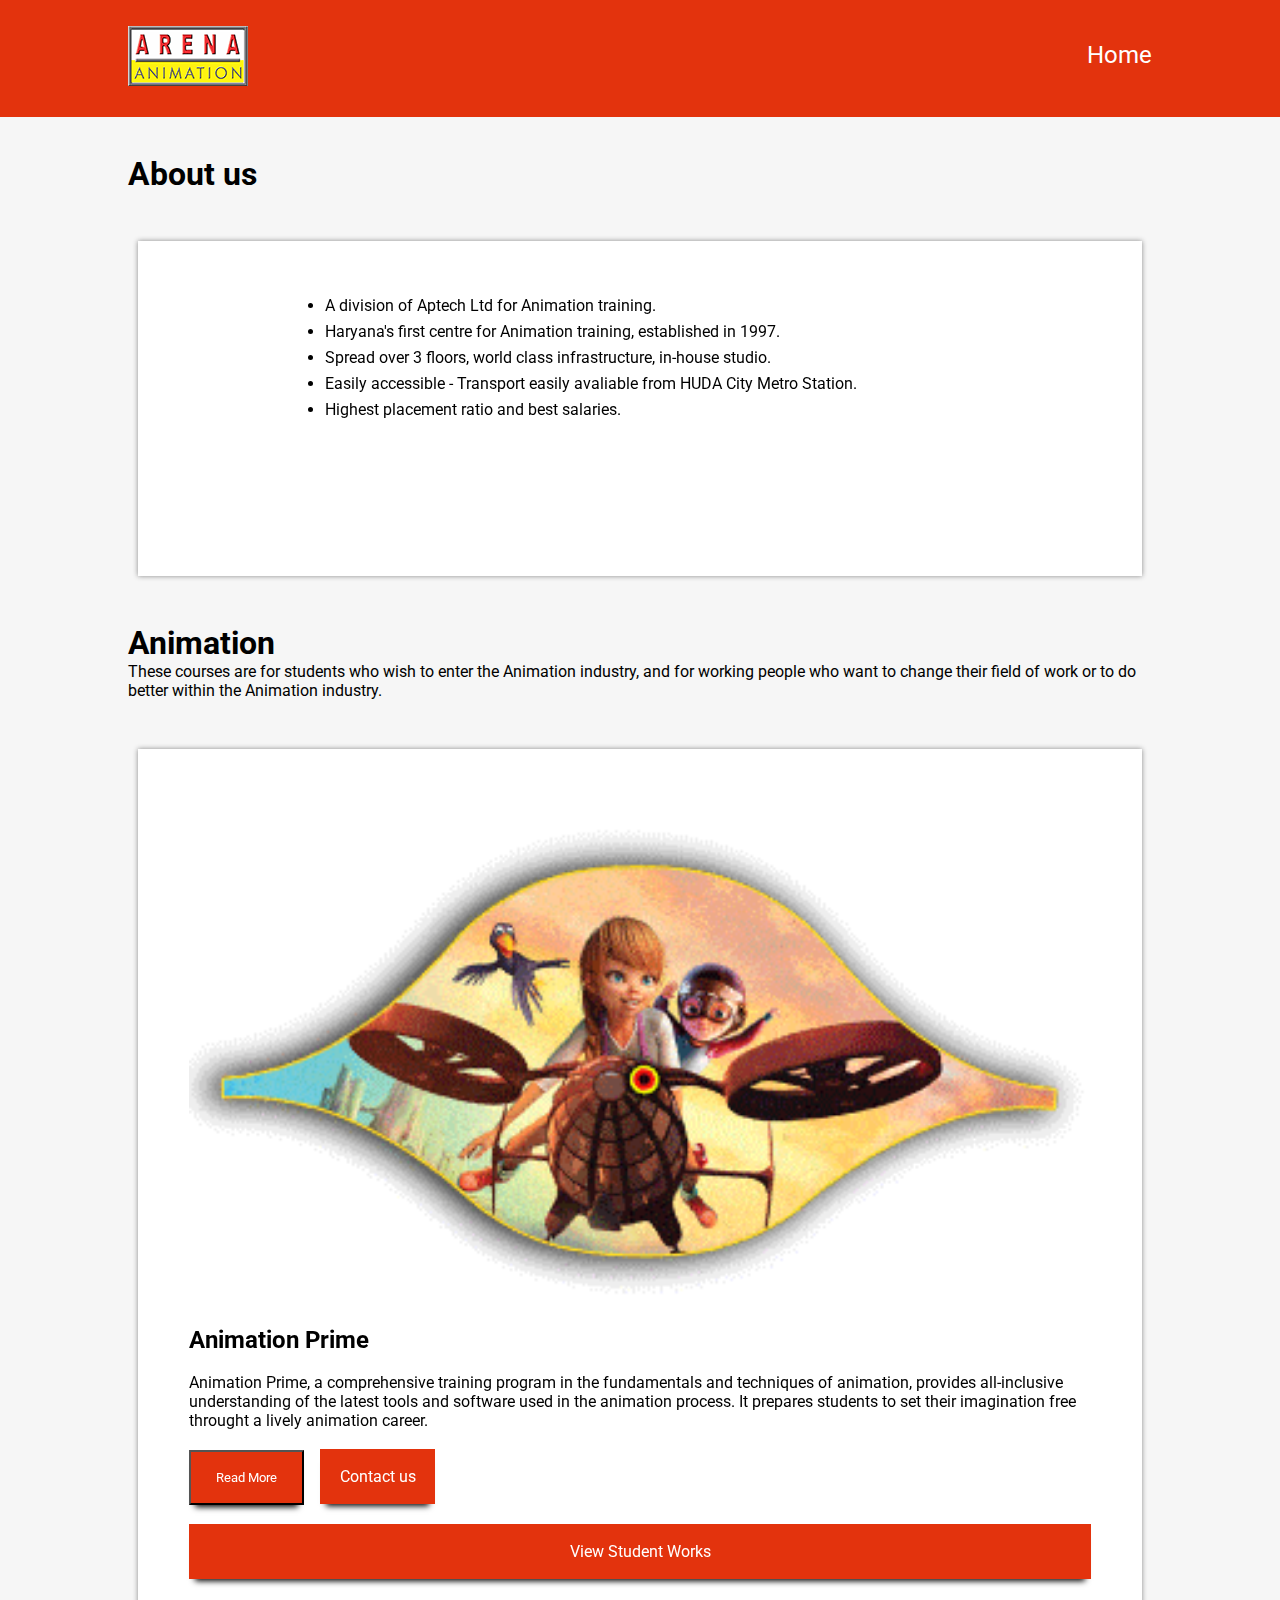
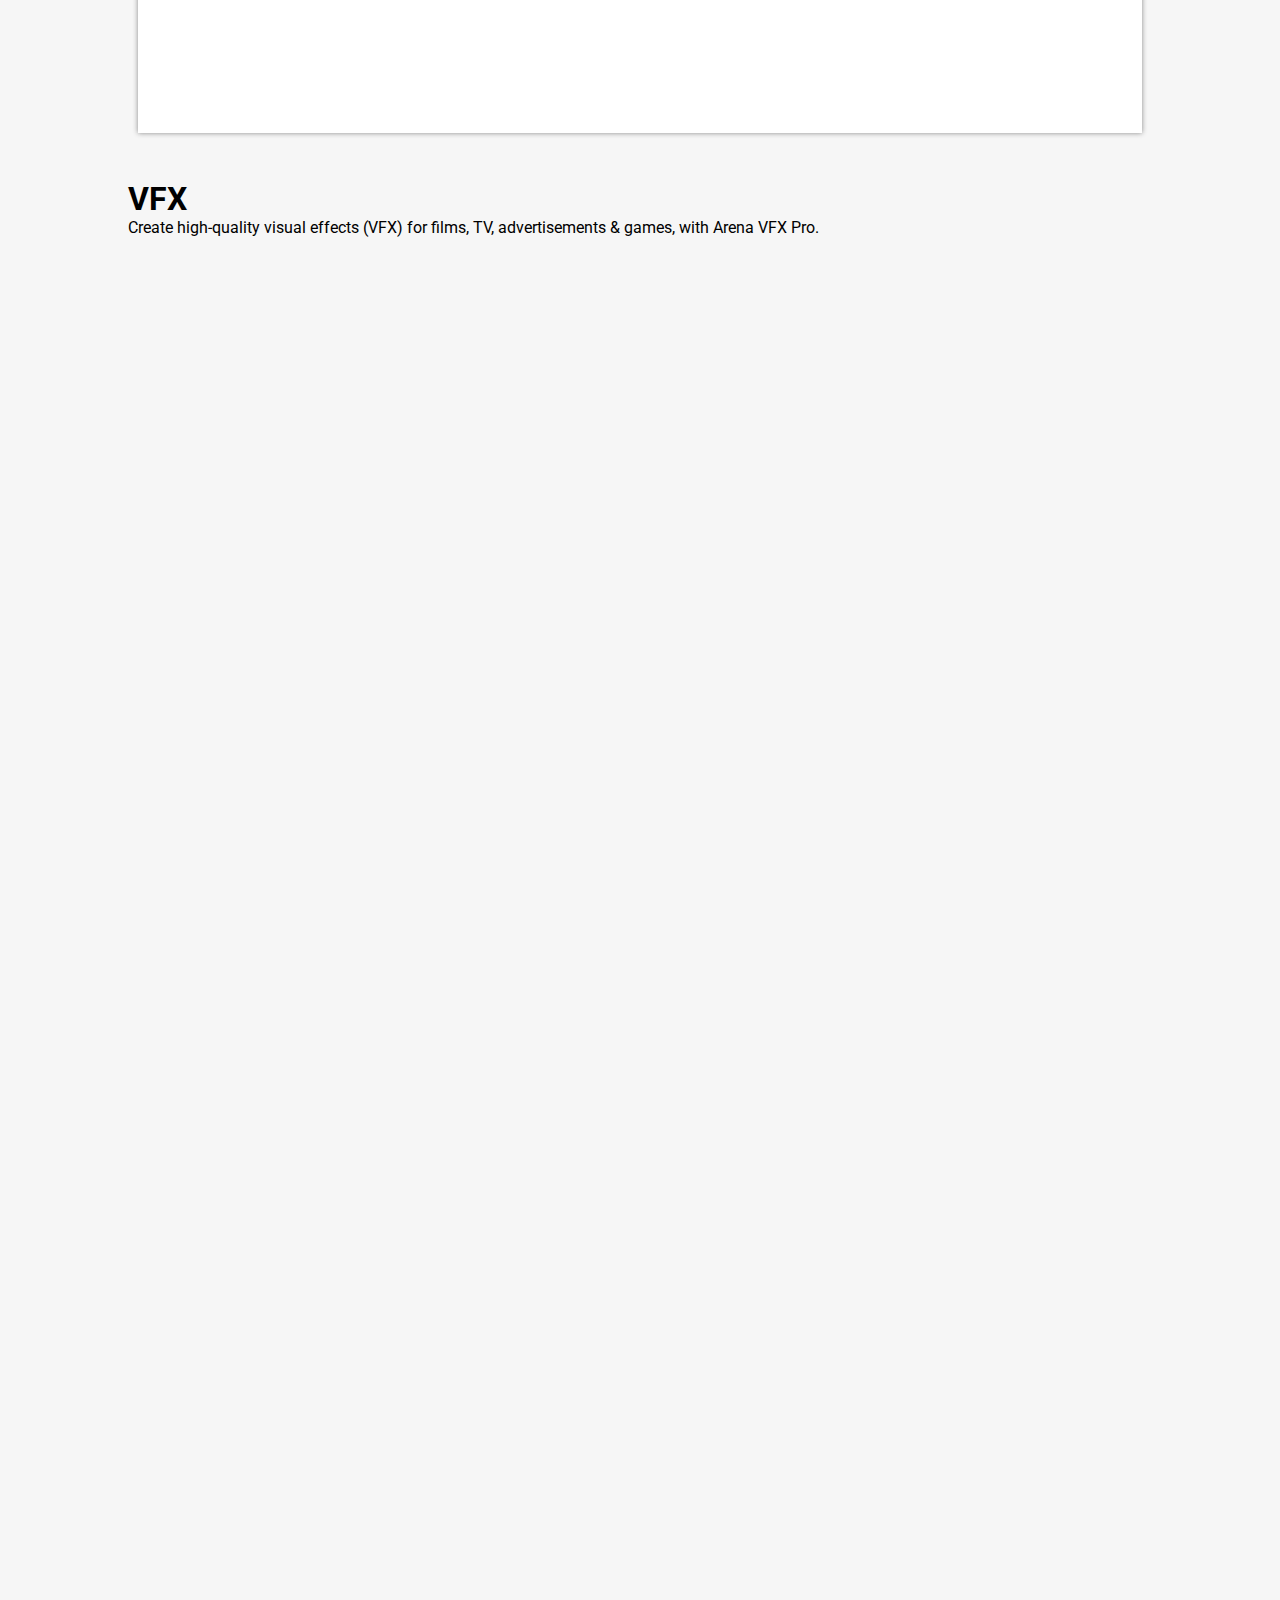
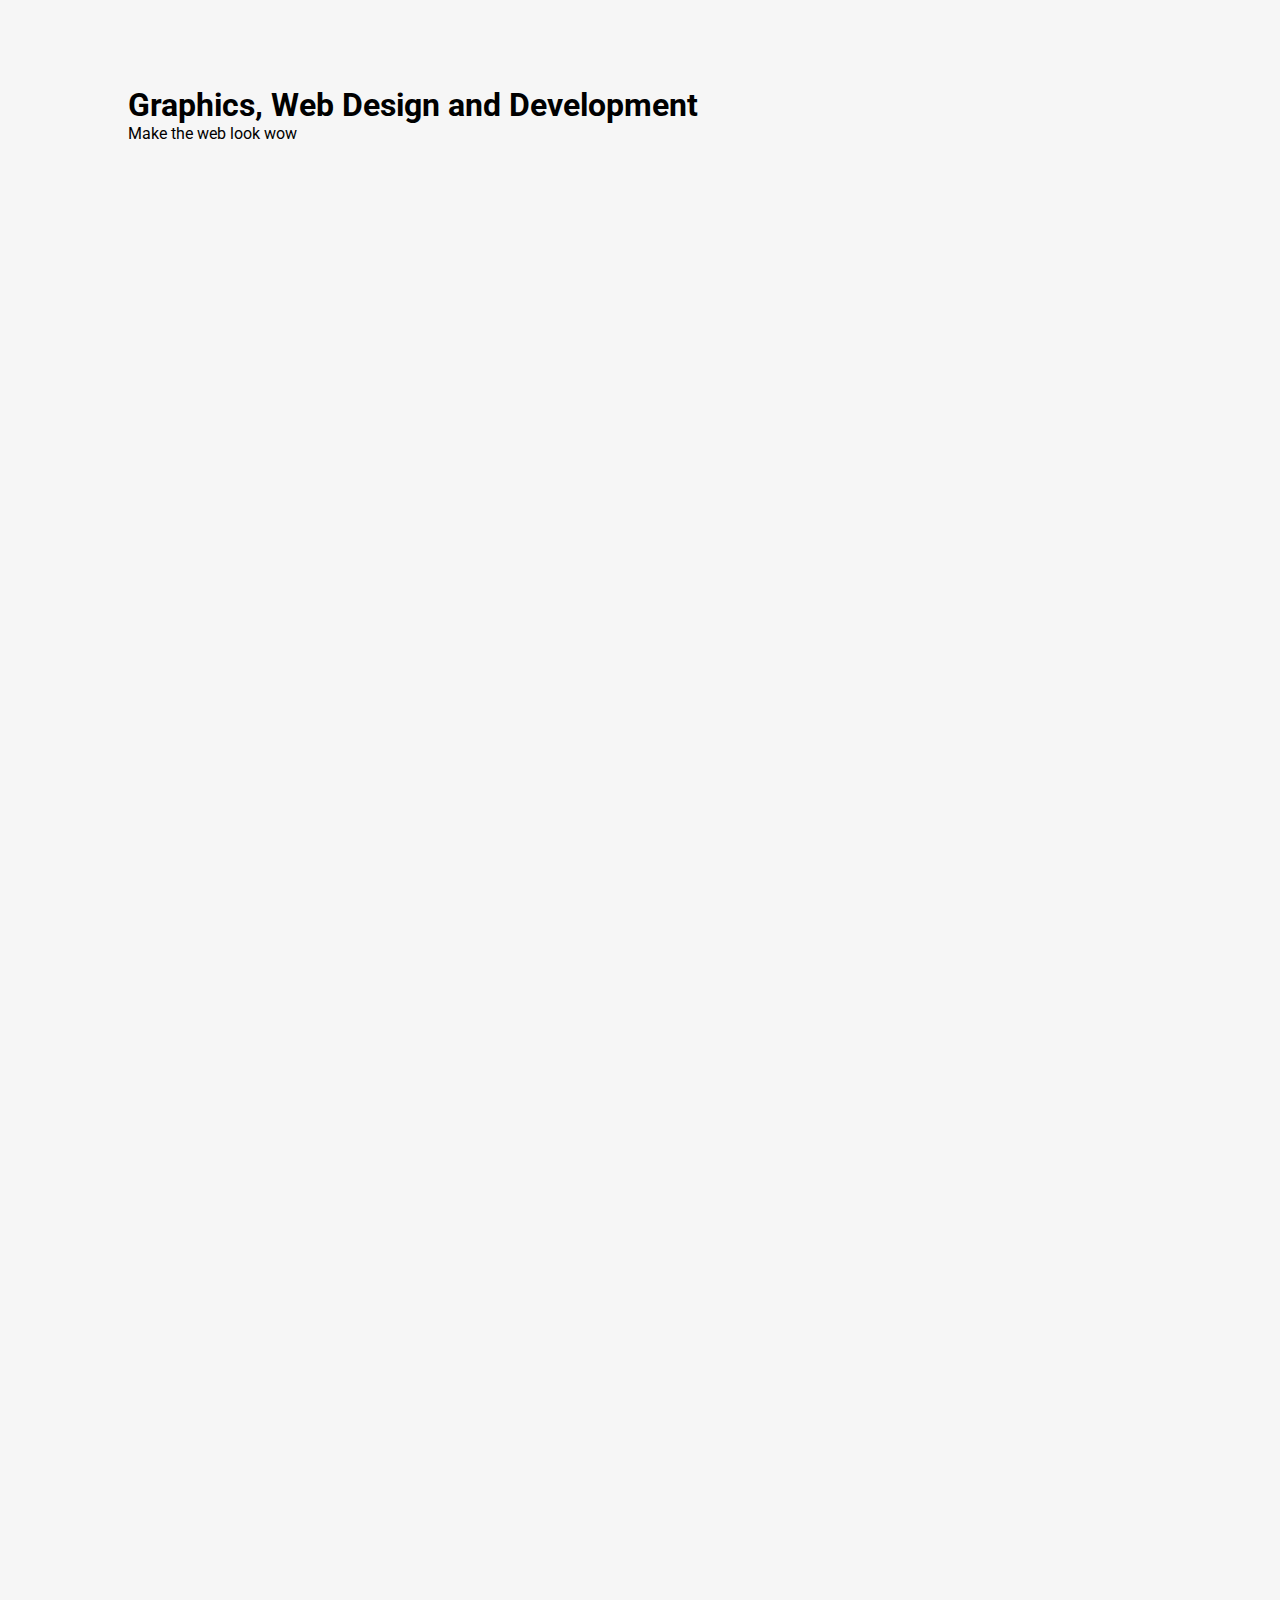
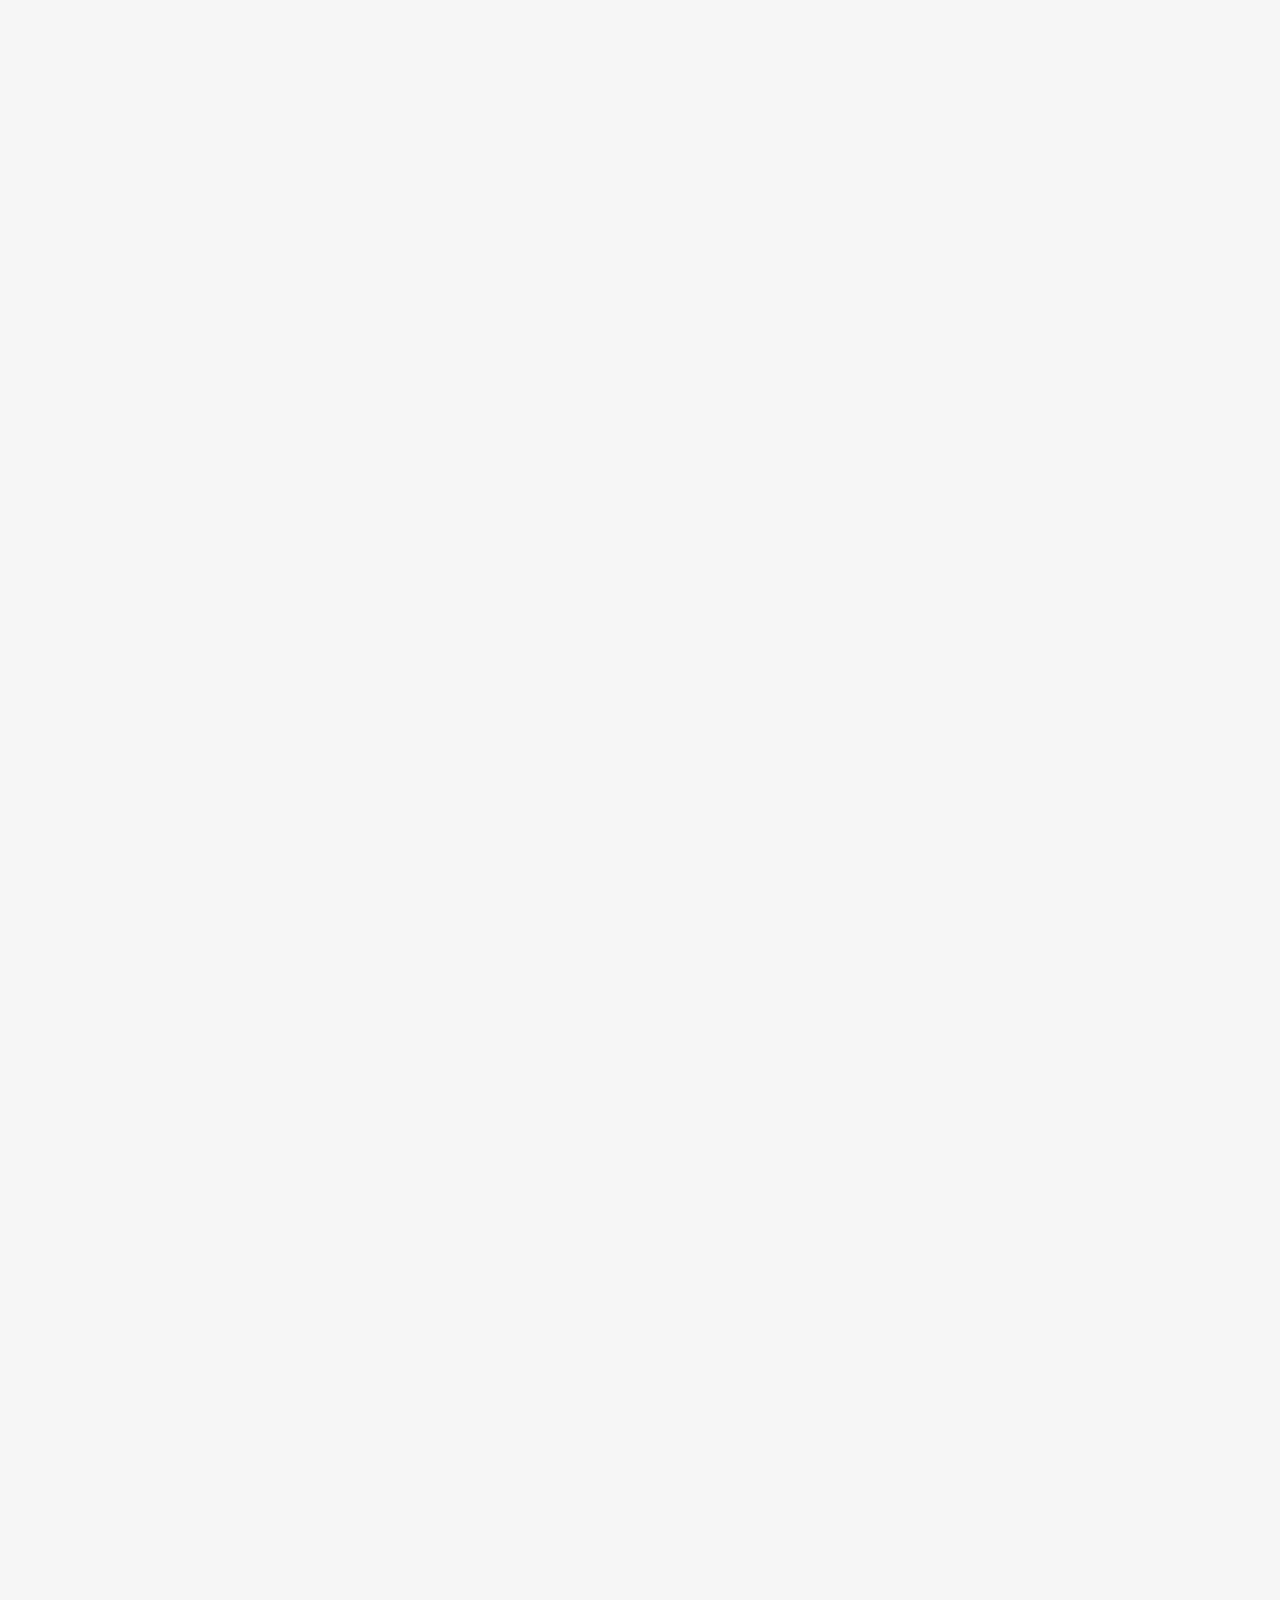
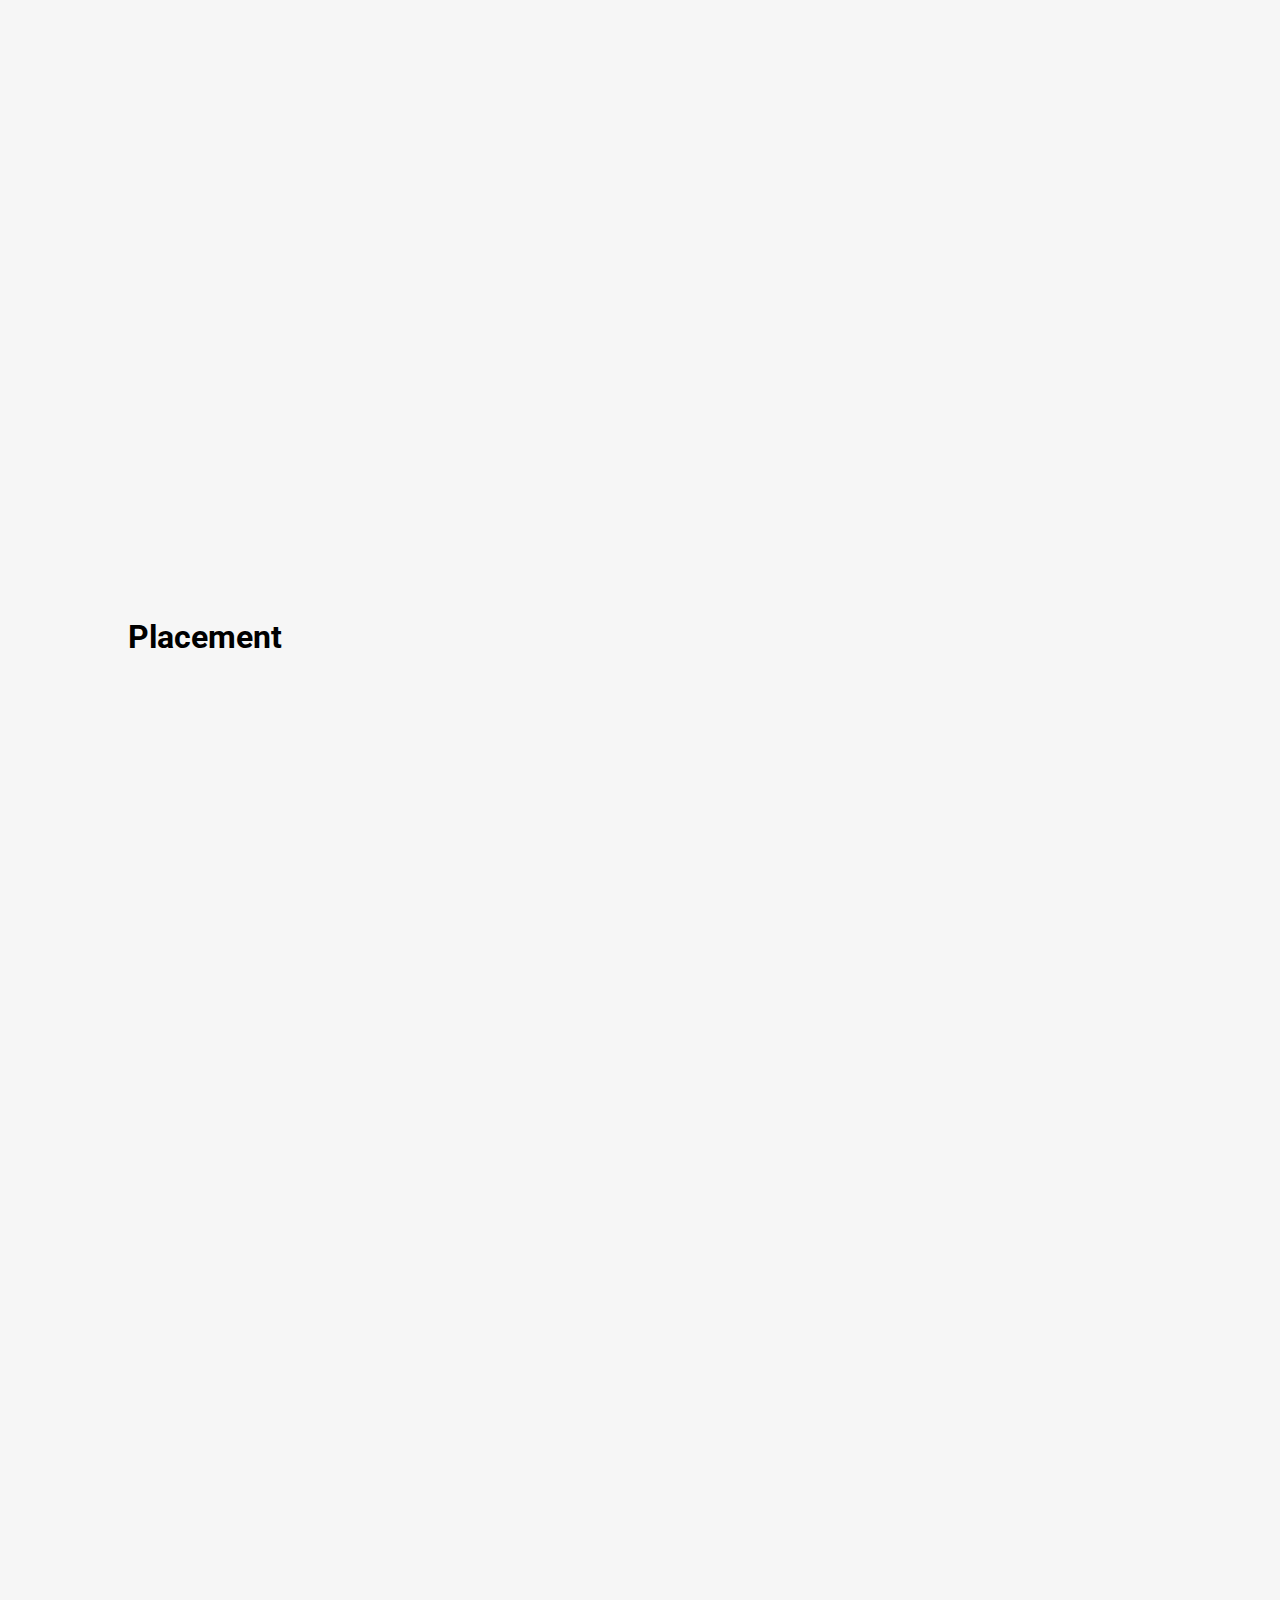
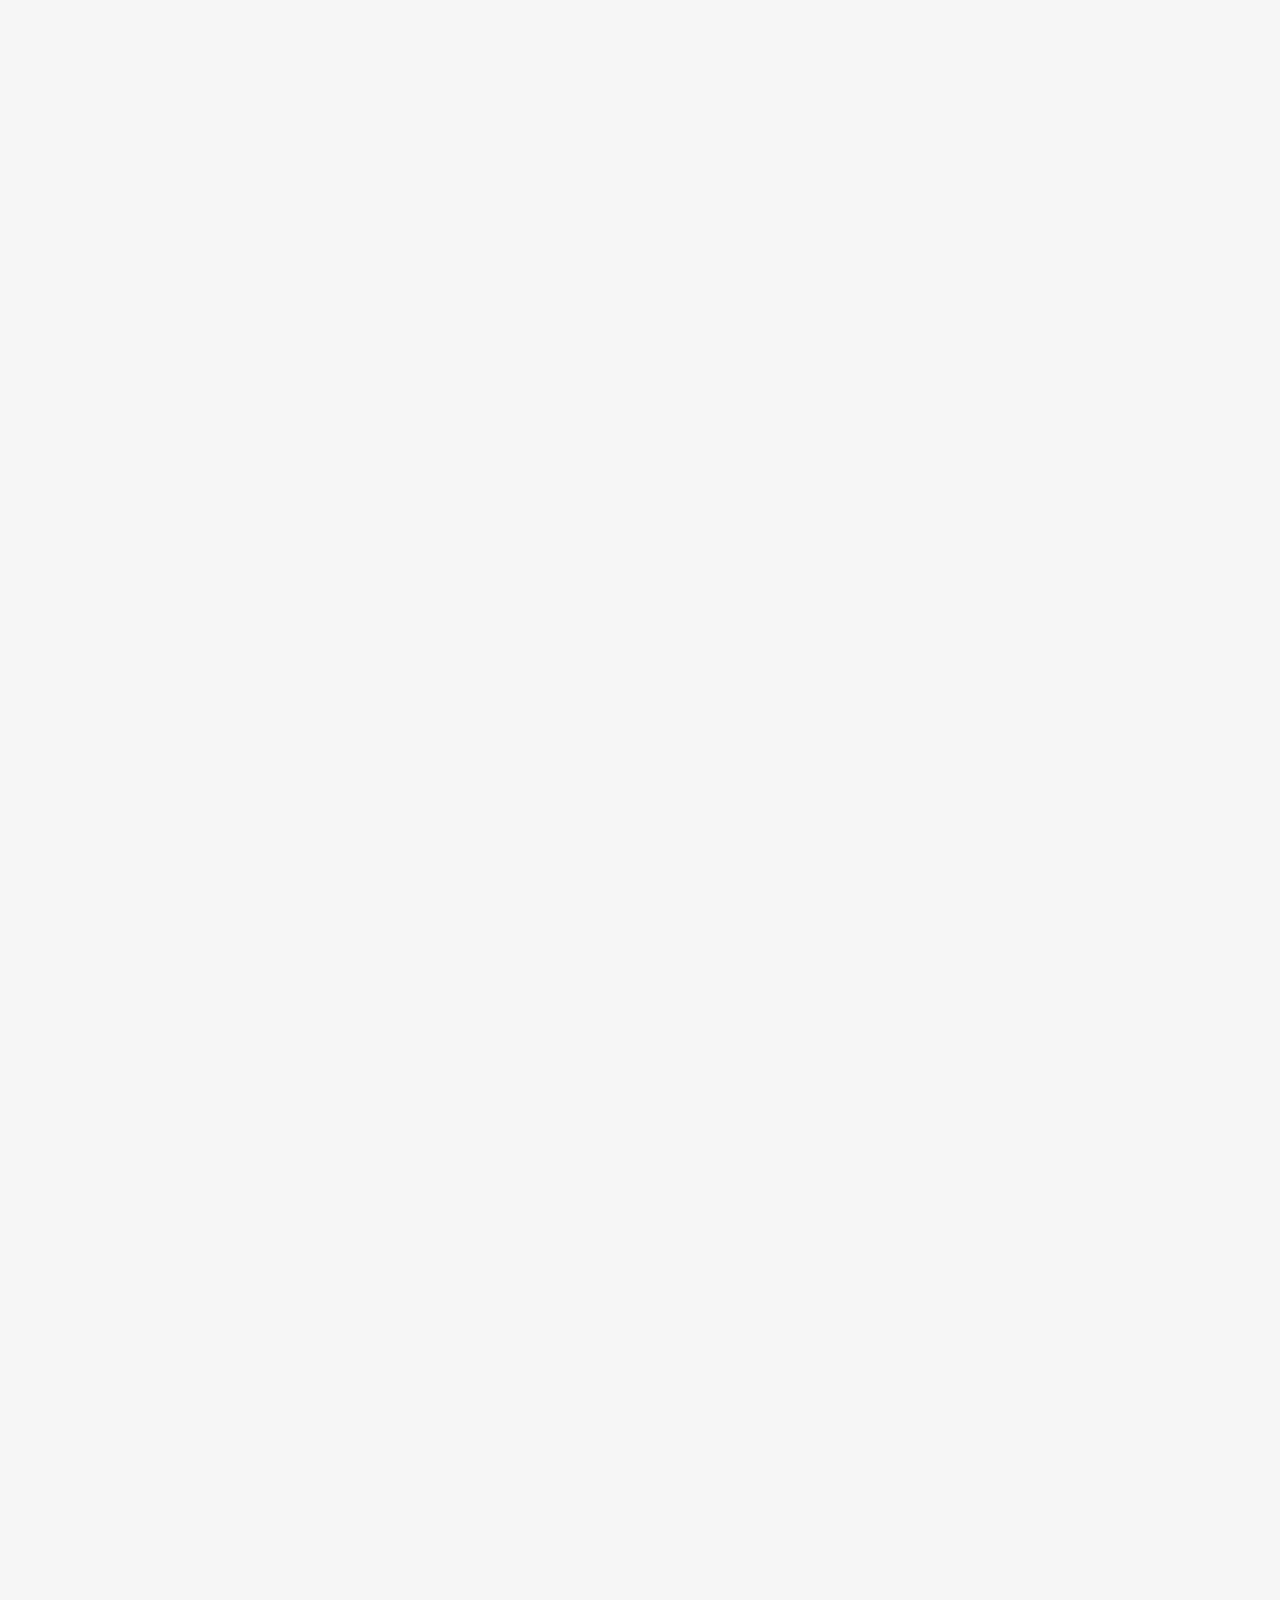
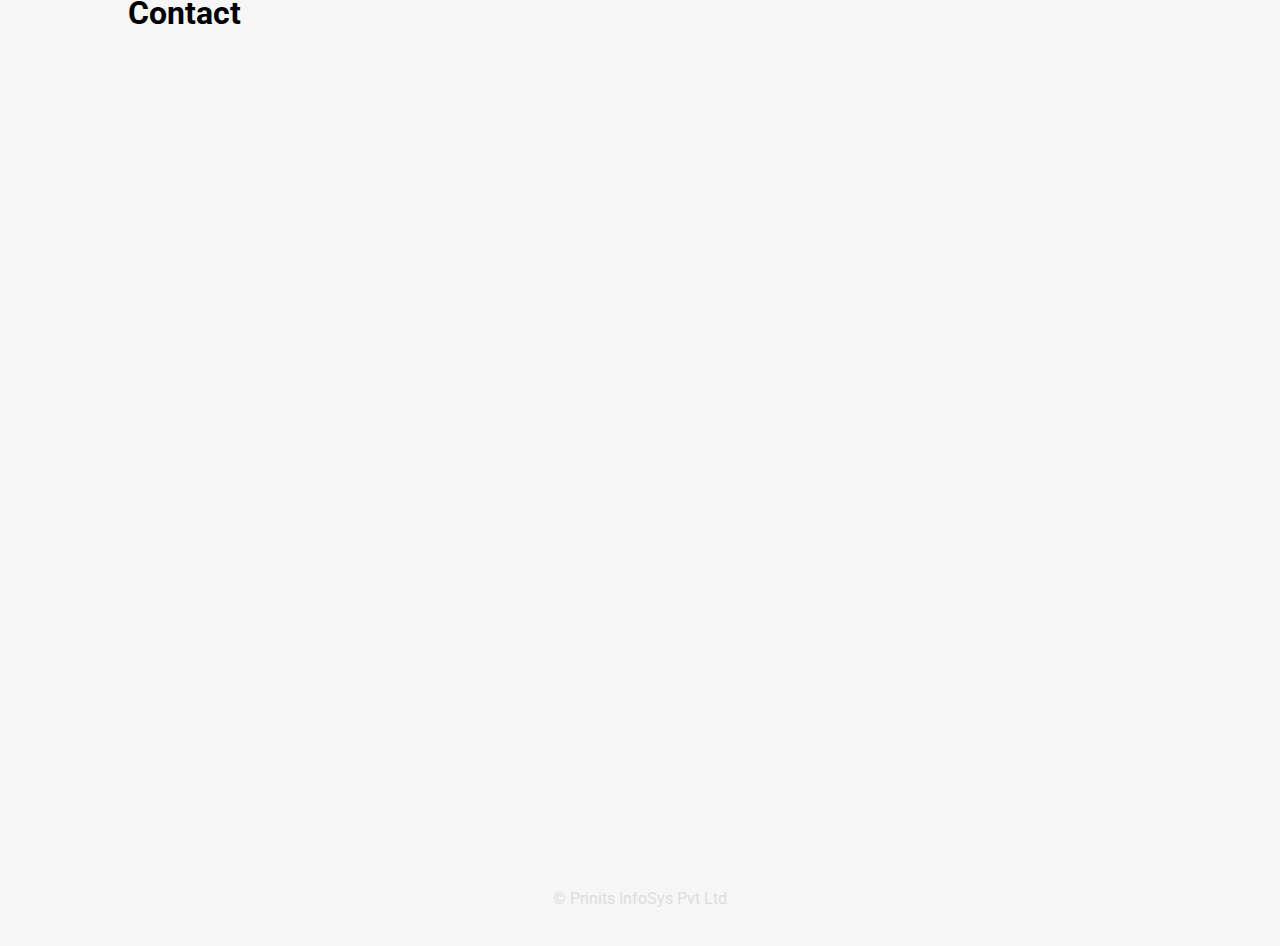
==== commit bfe77fbd: "Add Image and Content" ====
--- a/gurgaon.html
+++ b/gurgaon.html
@@ -22,8 +22,8 @@
 <body>
 <header>
 	<div class="mltr">
-		<div id="logo">ArenaGurgaon</div>
-		<div id="back"><a href="index.html">Back</a></div>
+		<div id="logo"><img src="images/Arena-Registered-Logo.png" alt="Arena-Registered-Logo.png" ></div>
+		<div id="back"><a href="index.html" style="margin-top: 15px; display: block;">Home</a></div>
 	</div>
 </header>
 <br/><br/>
@@ -45,18 +45,18 @@
 	<p>These courses are for students who wish to enter the Animation industry, and for working people who want to change their field of work or to do better within the Animation industry.</p>
 	<br/><br/>
 	<div class="ss" data-aos="flip-up">
-		<h2>Animation Prime</h2>
-		<div class="swiper-container">
-			<div class="swiper-wrapper">
-				<div class="swiper-slide">
-					<div class="course-box">
-						<img src="images/animation.gif" alt="animation.gif" />
+		<!-- <h2>Animation Prime</h2> -->
+		<div class="swiper-container">
+			<div class="swiper-wrapper">
+				<div class="swiper-slide">
+					<div class="course-box">
+						<img src="images/animation-prime.gif" alt="animation-prime.gif" />
 						<h2>Animation Prime</h2>
 						<br/>
-						<p>Animation is not only about making cartoons or drawing caricatures; it is the art of creating an illusion of movement and bringing to life everything around you. With sharp skills and the right training, you can work in animation studios, gaming companies, television channels, advertising agencies & film production companies, and have a high-paying career.</p>
+						<p>Animation Prime, a comprehensive training program in the fundamentals and techniques of animation, provides all-inclusive understanding of the latest tools and software used in the animation process. It prepares students to set their imagination free throught a lively animation career.</p>
 						<br/>
 						<button onclick="window.location='http://arenagurgaon.com/best-animation-training-in-gurgaon/';">Read More</button> &nbsp;&nbsp;
-						<a href="#contact2" class="btn-ggn">Contact-us</a>
+						<a href="#contact2" class="btn-ggn">Contact us</a>
 						<br/><br/>
 						<a href="videoList.html" class="btn-ggn" style="display: block; width: 100%;">View Student Works</a>
 					</div>
@@ -66,15 +66,14 @@
 			<div class="swiper-pagination"></div>
 		</div>
 	</div>
-	<br/><br/>
+	<!-- <br/><br/>
 	<div class="ss" data-aos="flip-up">
-		<h2>Animation Film Design - AFD</h2>
 		<div class="swiper-container">
 			<div class="swiper-wrapper">
 				<div class="swiper-slide">
 					<div class="course-box">
 						<img src="images/animation.gif" alt="animation.gif" />
-						<h2>Animation Prime</h2>
+						<h2>Animation Film Making</h2>
 						<br/>
 						<p>Join Arena's Animation Film Design (AFD) course and make a successful career in animation filmmaking. The course prepares you for high-paying career options in making films, creating shows for TV, computer games, mobile games, websites, media, and other exciting industries.</p>
 						<br/>
@@ -85,10 +84,9 @@
 					</div>
 				</div>
 			</div>
-			<!-- Add Pagination -->
-			<div class="swiper-pagination"></div>
-		</div>
-	</div>
+			<div class="swiper-pagination"></div>
+		</div>
+	</div> -->
 	<br/><br/>
 	<!-- VFX -->
 	<h1>VFX</h1>
@@ -96,27 +94,22 @@
 </p>
 	<br/><br/>
 	<div class="ss" data-aos="flip-up">
-		<h2>VFX Prime</h2>
-		<div class="swiper-container">
-			<div class="swiper-wrapper">
-				<div class="swiper-slide">
-					<div class="course-box">
-						<img src="images/vfx.gif" alt="vfx.gif" />
+		<!-- <h2>VFX Prime</h2> -->
+		<div class="swiper-container">
+			<div class="swiper-wrapper">
+				<div class="swiper-slide">
+					<div class="course-box">
+						<img src="images/vfx-prime.gif" alt="vfx-prime.gif" />
 						<h2>VFX Prime</h2>
 						<br/>
-						<p>Arena offers Best VFX Training in Gurgaon. VFX Prime is an intensive career course that will train you in all aspects of visual effects. The course helps you create special effects for films, TV shows, ads, games, digital media, etc. You can learn 3D modeling, digital sculpting, character animation, rotoscopy, and more.</p>
+						<p>Where reality meets and blends with the imagination, VFX begins. The demand for VFX has been rising relentlessly
+							with the production of movies and television shows set in fantasy worlds with imaginary creatures like dragons, magical realms, extraterrestrial planets and galaxies, and more. <b>VFX helps transform the ordinary into something extraordinary.</b>		
+						</p>
 						<br/>
 						<button onclick="window.location='http://arenagurgaon.com/best-vfx-training-in-gurgaon/';">Read More</button> &nbsp;&nbsp;
-						<a href="#contact2" class="btn-ggn">Contact-us</a>
-					</div>
-				</div>
-				<!-- <div class="swiper-slide">
-					<div class="course-box">
-						<iframe style="width: 100%;" src="https://www.youtube.com/embed/wu8YYJFZ7f4" frameborder="0" allow="accelerometer; autoplay; encrypted-media; gyroscope; picture-in-picture" allowfullscreen></iframe>
-						<iframe style="width: 100%;" src="https://www.youtube.com/embed/9nDvnKNDqmM" frameborder="0" allow="accelerometer; autoplay; encrypted-media; gyroscope; picture-in-picture" allowfullscreen></iframe>
-						<iframe style="width: 100%;" src="https://www.youtube.com/embed/omE1PUoOYxg" frameborder="0" allow="accelerometer; autoplay; encrypted-media; gyroscope; picture-in-picture" allowfullscreen></iframe>
-					</div>
-				</div> -->
+						<a href="#contact2" class="btn-ggn">Contact us</a>
+					</div>
+				</div>
 			</div>
 			<!-- Add Pagination -->
 			<div class="swiper-pagination"></div>
@@ -124,27 +117,20 @@
 	</div>
 	<br/><br/>
 	<div class="ss" data-aos="flip-up">
-		<h2>VFX Film Design</h2>
-		<div class="swiper-container">
-			<div class="swiper-wrapper">
-				<div class="swiper-slide">
-					<div class="course-box">
-						<img src="images/vfx.gif" alt="vfx.gif" />
-						<h2>VFX Film Design</h2>
-						<br/>
-						<p>Hollywood & Bollywood films use VFX to produce awesome effects & realistic environments in films. Through visual effects, the artists can make interesting things happen in movies – bomb blasts, natural disasters, flying objects, superpowers, etc. – that are difficult or impossible to shoot in real life.</p>
+		<div class="swiper-container">
+			<div class="swiper-wrapper">
+				<div class="swiper-slide">
+					<div class="course-box">
+						<img src="images/VFX-Film-Making.jpg" alt="VFX-Film-Making.jpg" />
+						<h2>VFX Film Making</h2>
+						<br/>
+						<p>Who doesn't love to be a part of an action-packed film with extraordinary VFX? This course would do exactly that.</p>
+						<p>You would learn the art of VFX design and the latest VFX techniques using the best of the 3D & VFX softwares in the industry.</p>
 						<br/>
 						<button onclick="window.location='http://arenagurgaon.com/best-vfx-film-making-training-in-gurgaon/';">Read More</button> &nbsp;&nbsp;
-						<a href="#contact2" class="btn-ggn">Contact-us</a>
-					</div>
-				</div>
-				<!-- <div class="swiper-slide">
-					<div class="course-box">
-						<iframe style="width: 100%;" src="https://www.youtube.com/embed/rLXf7DaAPDw" frameborder="0" allow="accelerometer; autoplay; encrypted-media; gyroscope; picture-in-picture" allowfullscreen></iframe>
-						<iframe style="width: 100%;" src="https://www.youtube.com/embed/IuHZIpxQwPs" frameborder="0" allow="accelerometer; autoplay; encrypted-media; gyroscope; picture-in-picture" allowfullscreen></iframe>
-						<iframe style="width: 100%;" src="https://www.youtube.com/embed/i8nRWr1Sj4s" frameborder="0" allow="accelerometer; autoplay; encrypted-media; gyroscope; picture-in-picture" allowfullscreen></iframe>
-					</div>
-				</div> -->
+						<a href="#contact2" class="btn-ggn">Contact us</a>
+					</div>
+				</div>
 			</div>
 			<!-- Add Pagination -->
 			<div class="swiper-pagination"></div>
@@ -152,89 +138,71 @@
 	</div>
 	<br/><br/>
 	<!-- Web Design -->
-<h1>Web Design</h1>
-<p>Web designing is a creative career, highly in demand. </p>	
+<h1>Graphics, Web Design and Development</h1>
+<p>Make the web look wow </p>	
 <br/><br/>
 	<div class="ss" data-aos="zoom-out-up">
-		<h2>Web Design</h2>
 		<div class="swiper-container">
 			<div class="swiper-wrapper">
 				<div class="swiper-slide">
 					<div class="course-box">
 						<img src="images/web.gif" alt="web.gif" />
-						<h2>Web Design</h2>
-						<br/>
-						<p>A career in web designing is exciting, as every new project brings new challenges and involves a lot of creative thinking. Trained & certified web designers earn a high salary, especially with a few years of experience in hand.</p>
+						<h2>GWDD</h2>
+						<br/>
+						<p>Spread across two terms, this program trains you in all aspects of Graphic Design, Web Design as well as Development.</p>
 						<br/>
 						<button onclick="window.location='http://arenagurgaon.com/courses-of-web-design/';">Read More</button> &nbsp;&nbsp;
-						<a href="#contact2" class="btn-ggn">Contact-us</a>
-					</div>
-				</div>
-				<!-- <div class="swiper-slide">
-					<div class="course-box">
-						<iframe style="width: 100%;" src="https://www.youtube.com/embed/xdEb_F1L6TI" frameborder="0" allow="accelerometer; autoplay; encrypted-media; gyroscope; picture-in-picture" allowfullscreen></iframe>
-						<iframe style="width: 100%;" src="https://www.youtube.com/embed/pBPMOHRwcGM" frameborder="0" allow="accelerometer; autoplay; encrypted-media; gyroscope; picture-in-picture" allowfullscreen></iframe>
-						<iframe style="width: 100%;" src="https://www.youtube.com/embed/U6pKllGOjU0" frameborder="0" allow="accelerometer; autoplay; encrypted-media; gyroscope; picture-in-picture" allowfullscreen></iframe>
-					</div>
-				</div> -->
+						<a href="#contact2" class="btn-ggn">Contact us</a>
+					</div>
+				</div>
 			</div>
 			<!-- Add Pagination -->
 			<div class="swiper-pagination"></div>
 		</div>
 	</div>
 	<br/><br/>
-	<div class="ss" data-aos="zoom-out-up">
-		<h2>Web Development</h2>
-		<div class="swiper-container">
-			<div class="swiper-wrapper">
-				<div class="swiper-slide">
-					<div class="course-box">
-						<img src="images/web.gif" alt="web.gif" />
-						<h2>Web Design</h2>
-						<br/>
-						<p>Web designing is a very exciting career choice! Web designers build cool & engaging websites with interactive pages and navigation. Web developers write code & setup software to add complex features & advanced functionalities to websites & portals.</p>
-						<br/>
-						<button onclick="window.location='http://arenagurgaon.com/courses-of-web-design/';">Read More</button> &nbsp;&nbsp;
-						<a href="#contact2" class="btn-ggn">Contact-us</a>
-					</div>
-				</div>
-				<!-- <div class="swiper-slide">
-					<div class="course-box">
-						<iframe style="width: 100%;" src="https://www.youtube.com/embed/xdEb_F1L6TI" frameborder="0" allow="accelerometer; autoplay; encrypted-media; gyroscope; picture-in-picture" allowfullscreen></iframe>
-						<iframe style="width: 100%;" src="https://www.youtube.com/embed/pBPMOHRwcGM" frameborder="0" allow="accelerometer; autoplay; encrypted-media; gyroscope; picture-in-picture" allowfullscreen></iframe>
-						<iframe style="width: 100%;" src="https://www.youtube.com/embed/U6pKllGOjU0" frameborder="0" allow="accelerometer; autoplay; encrypted-media; gyroscope; picture-in-picture" allowfullscreen></iframe>
-					</div>
-				</div> -->
-			</div>
-			<!-- Add Pagination -->
-			<div class="swiper-pagination"></div>
-		</div>
-	</div>
-	<br/><br/>
-	<!-- Graphics UI UX -->
-	<h1>Graphics / UI&amp;UX</h1>
-	<br/><br/>
+	<!-- Graphics Print & Pub. -->
 	<div class="course-box" data-aos="zoom-out-up">
 		<img src="images/graphics.gif" alt="graphics.gif" />
-		<h2>Graphics and UI/UX</h2>
+		<h2>Print & Publishing</h2>
 		<br/>
 		<p>Arena's Print & Publishing program trains you in all aspects of graphic designing, layout designing, and visualization, so you can design cool & engaging materials for print & publishing.</p>
 		<br/>
 		<button onclick="window.location='http://arenagurgaon.com/best-graphics-design-training-in-gurgaon/';">Read More</button> &nbsp;&nbsp;
-						<a href="#contact2" class="btn-ggn">Contact-us</a>
-	</div>
-	<br/><br/>
+						<a href="#contact2" class="btn-ggn">Contact us</a>
+	</div>
+<br/><br/>
+	<!-- UI/UX -->
+	<div class="course-box" data-aos="zoom-out-up">
+		<img src="images/UI-UX.jpg" alt="UI-UX.jpg" />
+		<h2>UI / UX</h2>
+		<br/>
+		<p>The UI/UX Program is a gateway into the revolutionary world of UI/UX through 3 terms of extensive learning on this extremely vast, multidisciplinary and fascinating field.</p>
+		<br/>
+		<button onclick="window.location='http://arenagurgaon.com/best-digital-market-training-in-gurgaon/';">Read More</button> &nbsp;&nbsp;
+						<a href="#contact2" class="btn-ggn">Contact us</a>
+	</div>
+<br/><br/>
 	<!-- Digital Marketing -->
-	<h1>Digital Marketing</h1>
-	<br/><br/>
 	<div class="course-box" data-aos="zoom-out-up">
-		<img src="images/Digitial-marketing.gif" alt="Digitial-marketing.gif" />
-		<h2>Digital Marketing</h2>
-		<br/>
-		<p>We live in the digital age - when everything from shoes to books to banking is available online. We can access products, services & information from our computer or our tablet or even our mobile phone</p>
+		<img src="images/DADM.jpg" alt="DADM.jpg" />
+		<h2>Digital Advertising Design and Marketing</h2>
+		<br/>
+		<p>The Digital Advertising Design and Marketing Program combines technology with creativity to train students in the conceptual, design, advertising, marketing, technical and analytical aspects of communication for the digital space.</p>
 		<br/>
 		<button onclick="window.location='http://arenagurgaon.com/best-digital-market-training-in-gurgaon/';">Read More</button> &nbsp;&nbsp;
-						<a href="#contact2" class="btn-ggn">Contact-us</a>
+						<a href="#contact2" class="btn-ggn">Contact us</a>
+	</div>
+<br/><br/>
+	<!-- Board Cast Prime -->
+	<div class="course-box" data-aos="zoom-out-up">
+		<img src="images/Broadcast-Prime.jpg" alt="Broadcast-Prime.jpg" />
+		<h2>Broadcast Prime</h2>
+		<br/>
+		<p>Broadcast Prime trains students to create engaging motion visuals by merging the best of graphic, animation, live footage, music, sound, electronics, interactive and unconventional media tools.</p>
+		<br/>
+		<button onclick="window.location='http://arenagurgaon.com/best-digital-market-training-in-gurgaon/';">Read More</button> &nbsp;&nbsp;
+						<a href="#contact2" class="btn-ggn">Contact us</a>
 	</div>
 </div>
 <br/><br/>
@@ -316,13 +284,13 @@
         dataType: "text",
         data: ac,
         beforeSend: function() {
-          $("#msg").html('<strong>Sending message</strong>, please wait !');
+          $("#msg").html('<br/><strong>Sending message</strong>, please wait !');
         },
         success: function(data) {
           if (data == 1) {
-            $("#msg").html('<strong>Message send Successfull</strong>, and we will contact to you, ASAP.');
+            $("#msg").html('<br/><strong>Message send Successfull</strong>, and we will contact to you, ASAP.');
           } else {
-            $("#msg").html('<strong>Message send Failed</strong>, please check Email ID or Net Connection.');
+            $("#msg").html('<br/><strong>Message send Failed</strong>, please check Email ID or Net Connection.');
           }
         }
       });
--- a/css/style-new.css
+++ b/css/style-new.css
@@ -78,4 +78,70 @@
 	border: 1px solid #ddd;
 	margin: 2% 0 2% 0;
 	height: 40px;
+}
+/*VideoList*/
+.work-box { 
+  width: 98%; 
+  margin: 0 auto;
+  clear: both; 
+  overflow: hidden; 
+  box-shadow: 0px 0px 5px 2px #ddd; 
+  padding: 2%; 
+  position: relative;
+  margin-top: 5%;
+  margin-bottom: 5%;
+  font-family: "Roboto";
+  background-color: #fff;
+  cursor: pointer;
+}
+.work-box-img {
+  float: left;
+  width: 40%;
+  position: relative;
+  box-shadow: 4px 4px 2px 1px #ddd;
+}
+.work-box-img img { width: 100%; margin-bottom: -4px; }
+.work-box-img .time-text {
+  position: absolute;
+  bottom: 5px;
+  right: 5%;
+}
+.work-box-img .time-text span {
+  background-color: rgba(0,0,0,.5);
+  padding: 5%;
+  color: #fff;
+  display: block;
+}
+.work-box-text {
+  float: left;
+  width: 55%;
+  margin-left: 5%;
+}
+.work-box-text h3 {
+  font-size: 14px;
+  margin-bottom: 5%;
+}
+.work-box-text p {
+  font-size: 13px;
+}
+.video-play {
+  position: fixed;
+  top: 0;
+  left: 0;
+  width: 100%;
+  display: none;
+}
+.video-play i {
+  position: absolute;
+  color: #fff;
+  right: 5%;
+  font-size: 3em;
+  cursor: pointer;
+  background: rgba(244, 17, 17, 0.5);
+  width: 10%;
+  top: 0;
+}
+.video-play iframe {
+  width: 100%;
+  height: 230px;
 }